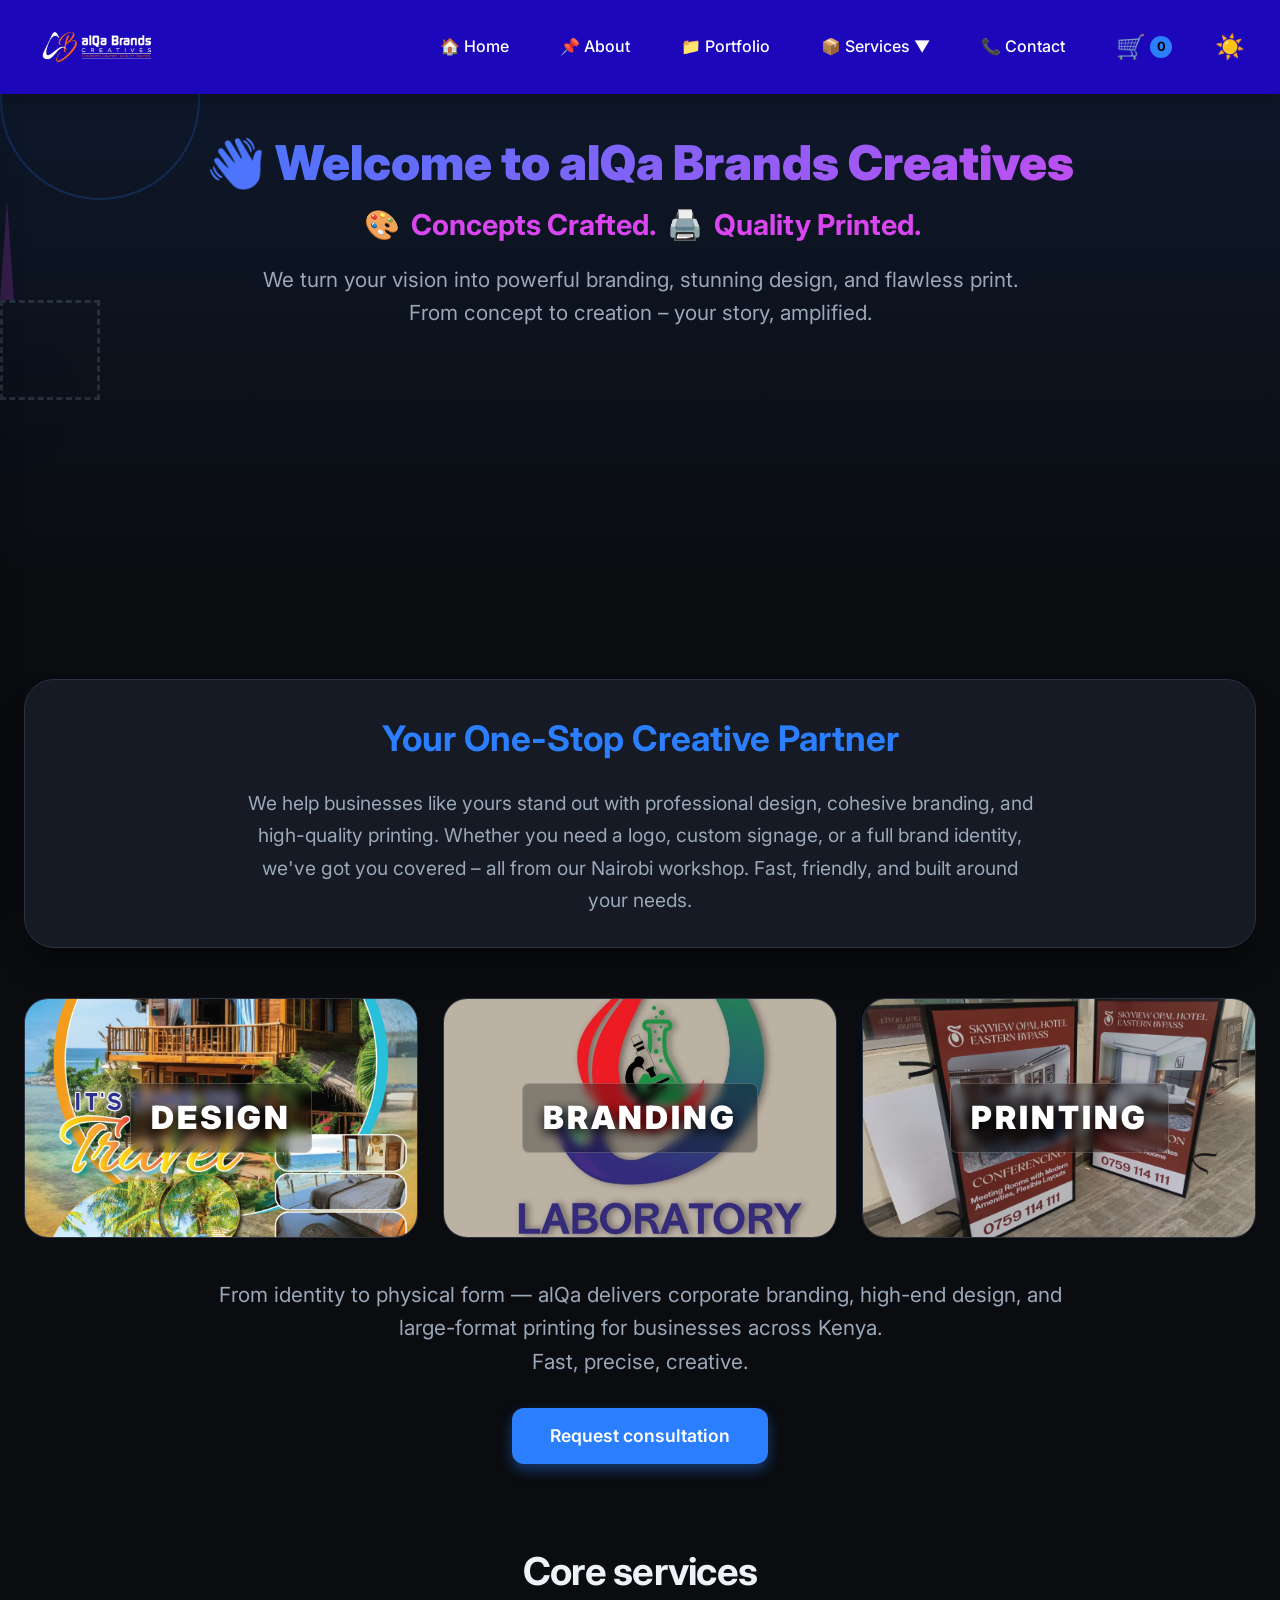
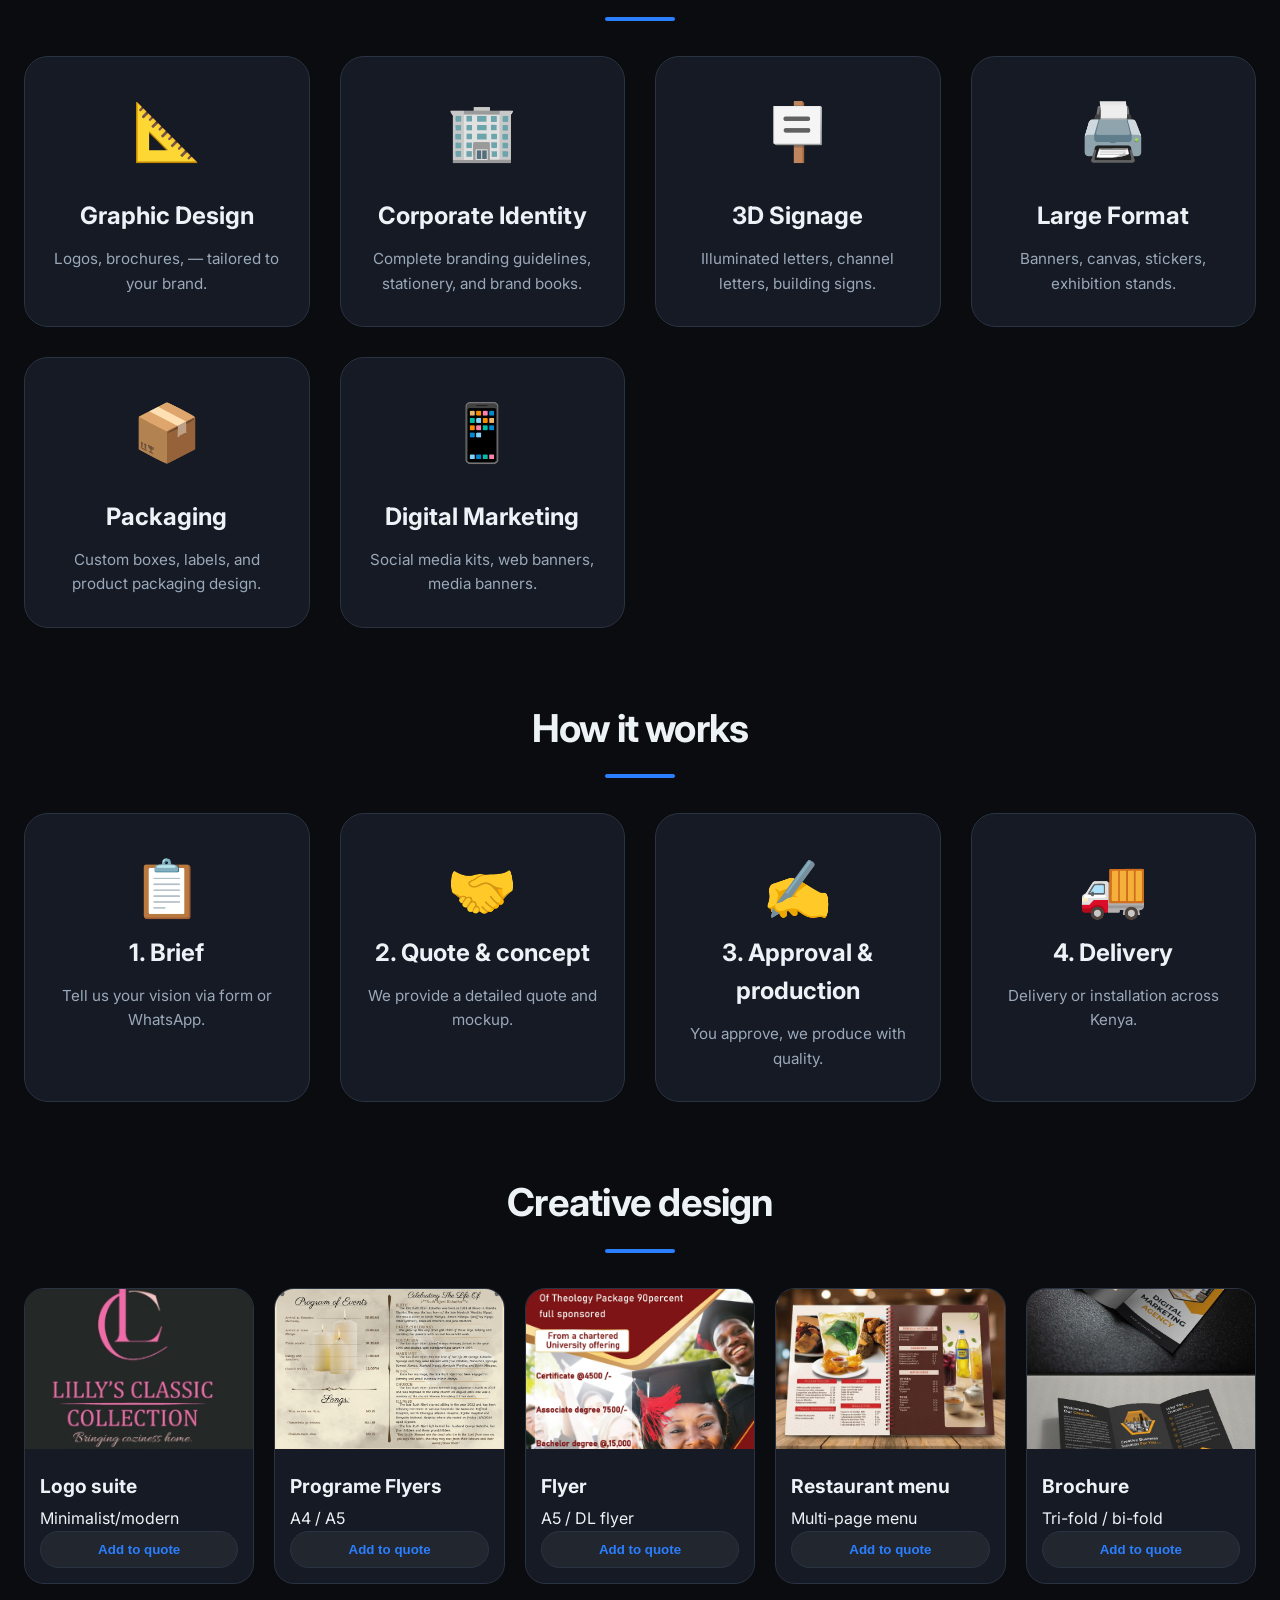
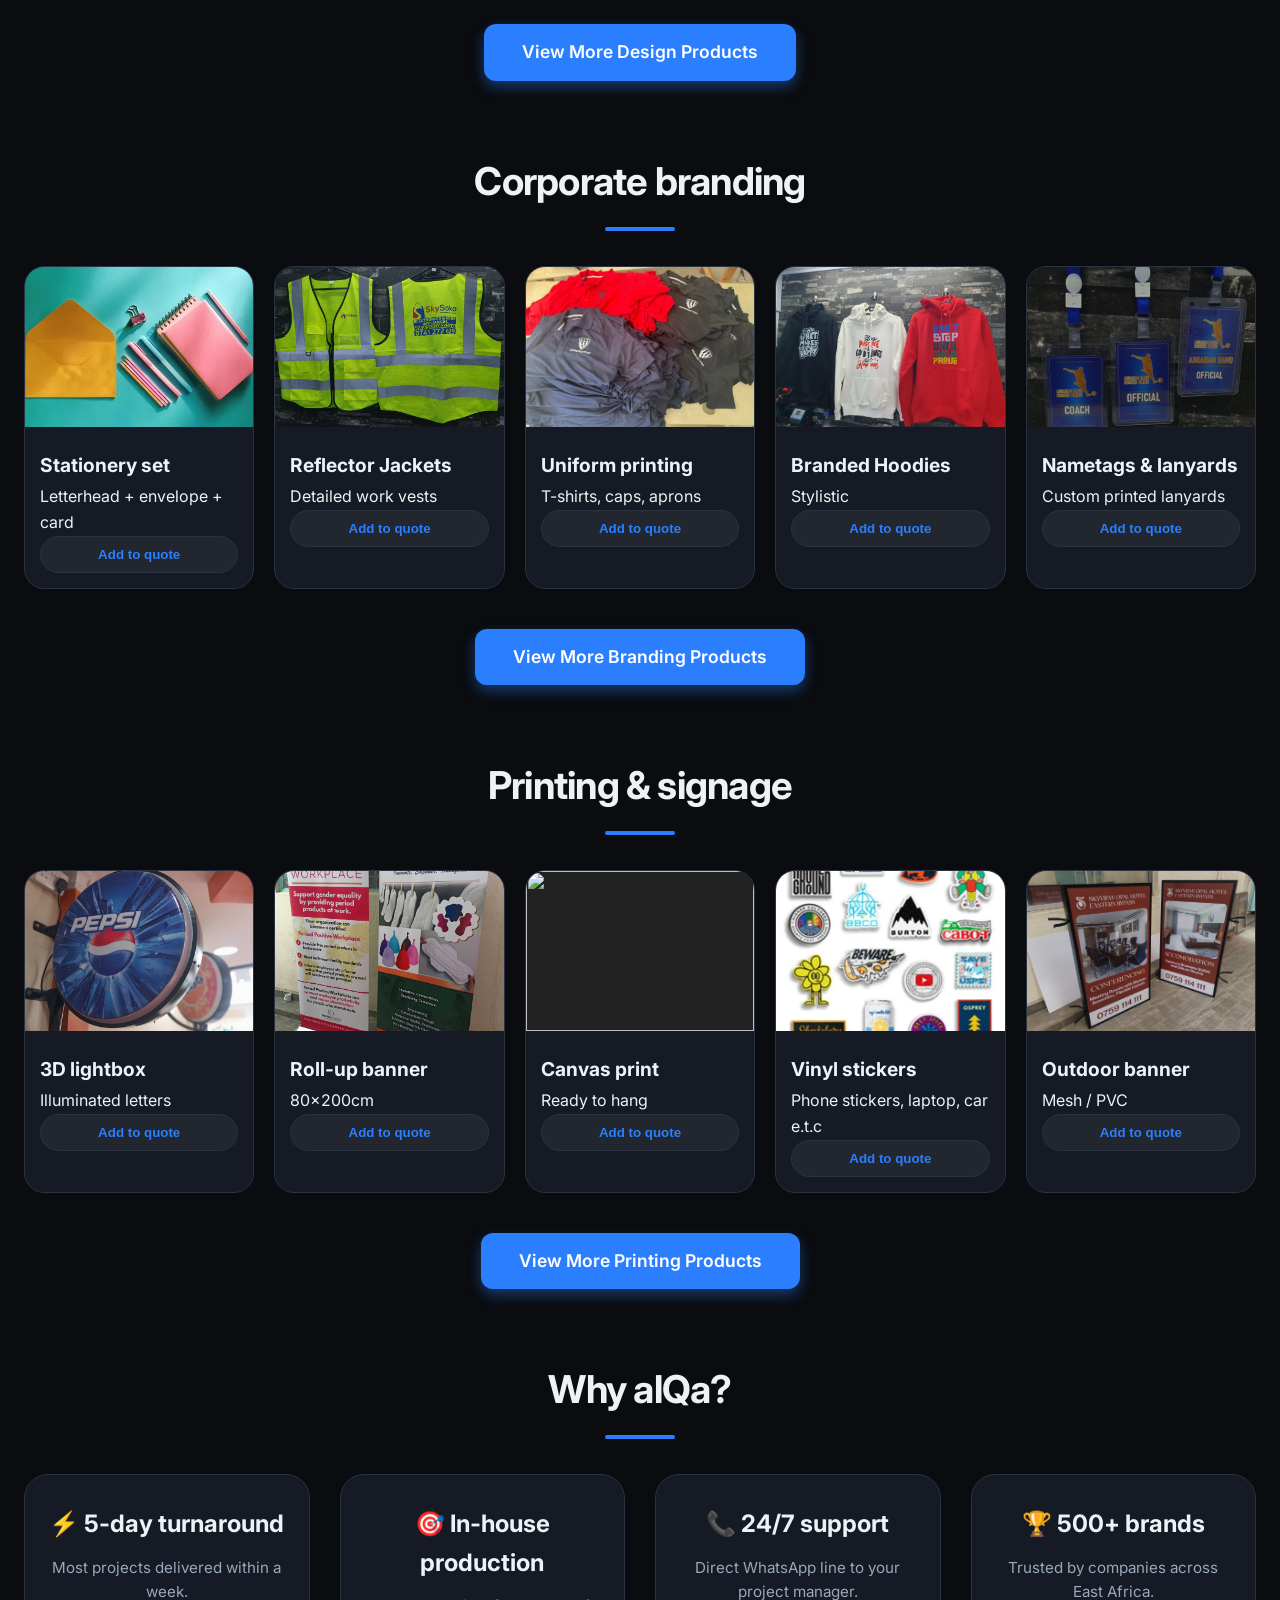
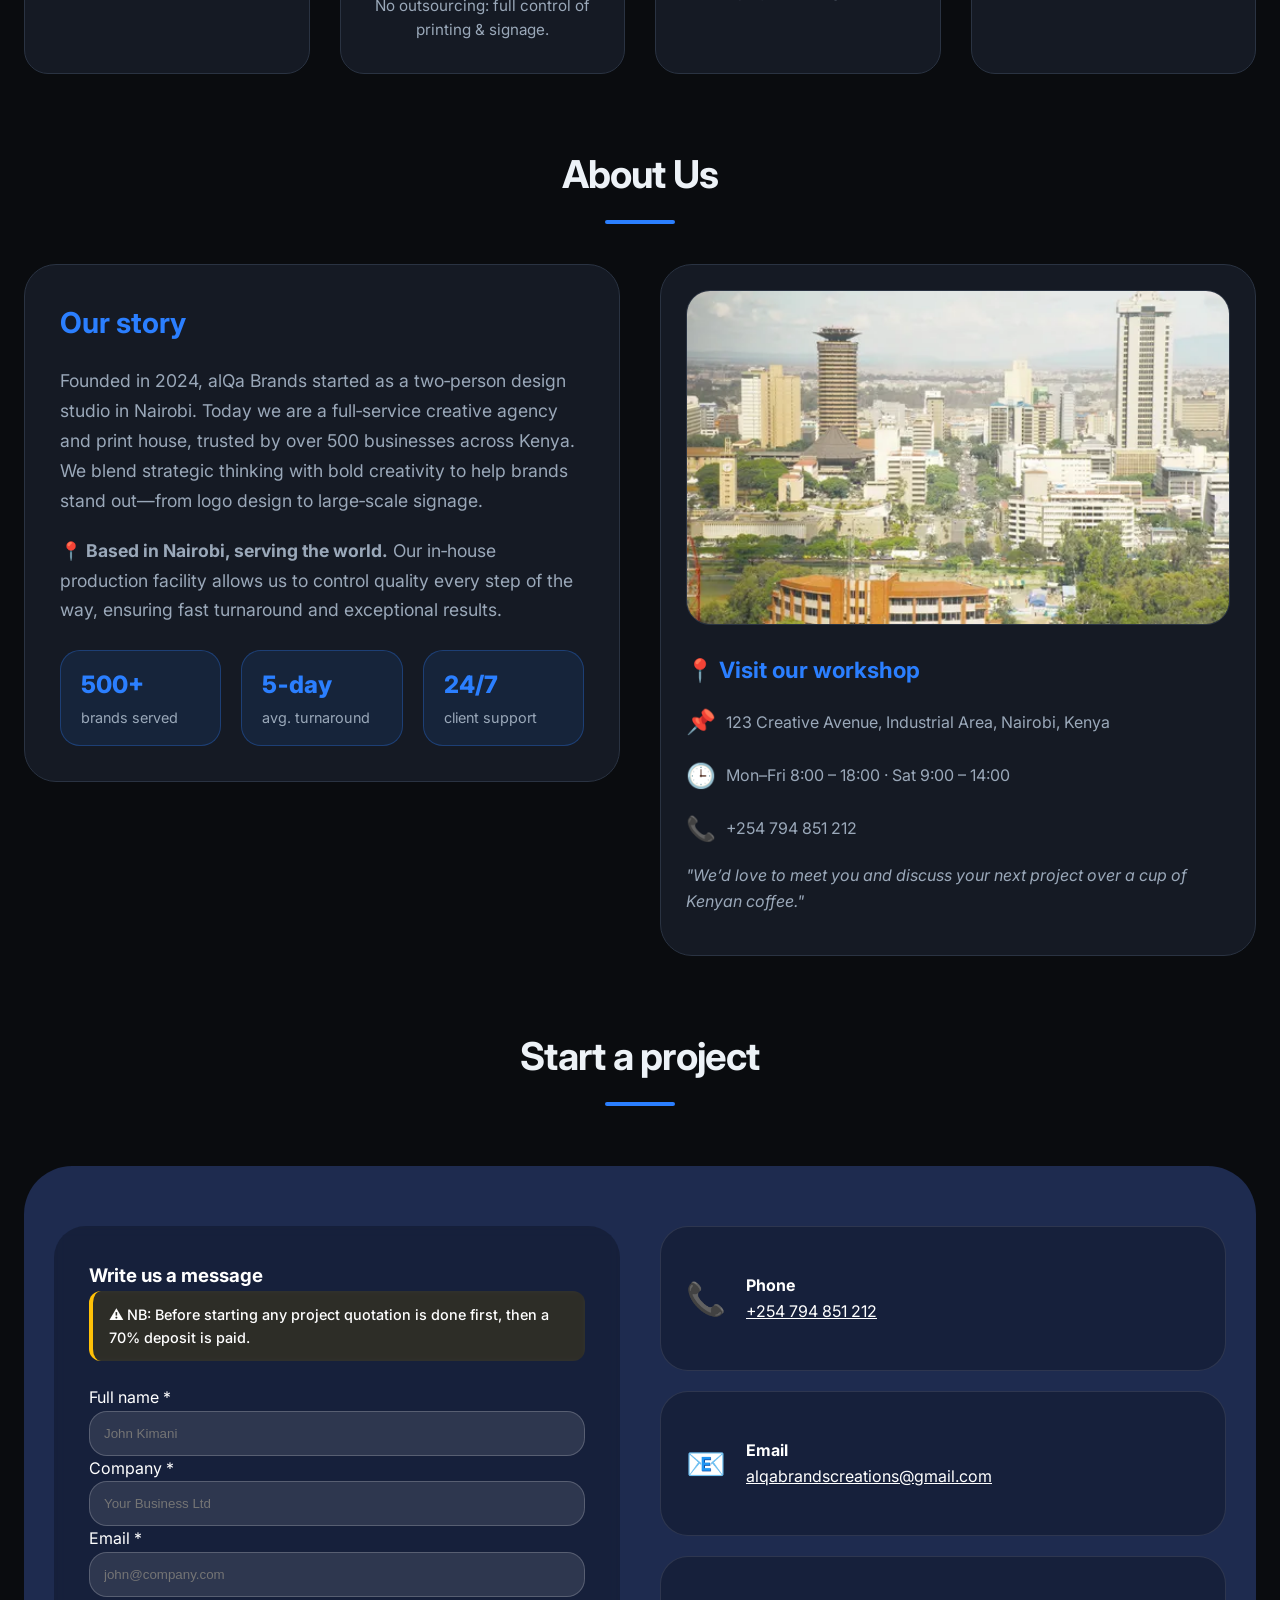
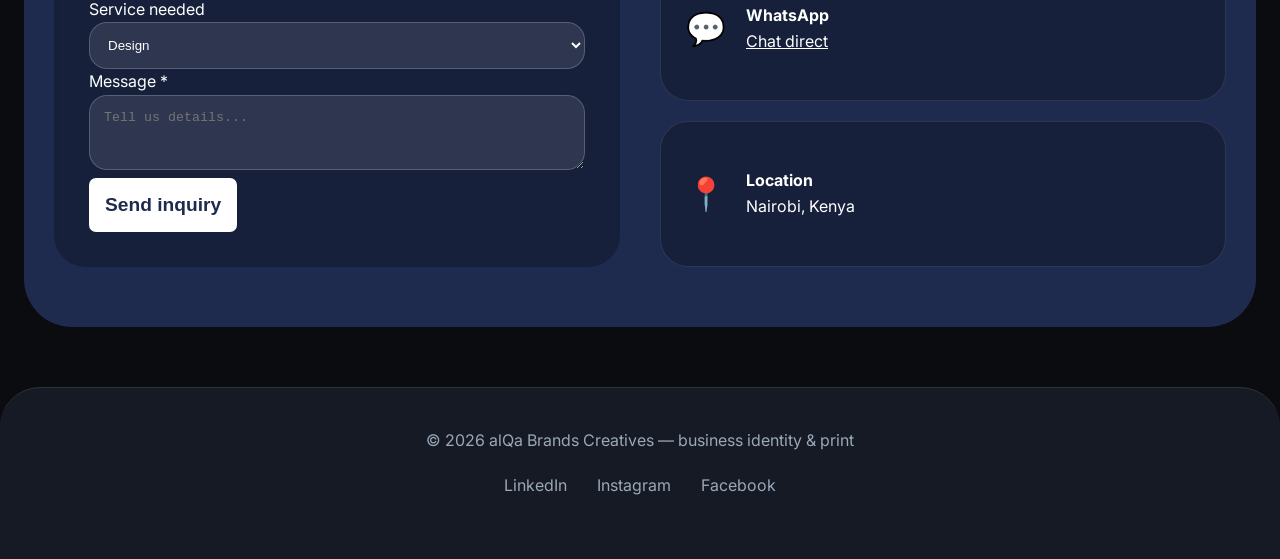
==== index.html @ 0a2ece3c "note update" ====
<!DOCTYPE html>
<html lang="en" data-theme="dark">
<head>
    <meta charset="UTF-8">
    <meta name="viewport" content="width=device-width, initial-scale=1.0, maximum-scale=1.0, user-scalable=yes">
    <title>alQa Brands | Business + Creative Agency</title>
    <link href="https://fonts.googleapis.com/css2?family=Inter:wght@300;400;500;600;700;800;900&display=swap" rel="stylesheet">
    <link href="style.css" rel="stylesheet">
    <style>
        /* Welcome header styles */
        .welcome-header {
            text-align: center;
            margin: 40px 0 20px;
        }
        .welcome-header h1 {
            font-size: 3rem;
            font-weight: 900;
            background: linear-gradient(135deg, var(--accent), var(--accent-print));
            -webkit-background-clip: text;
            -webkit-text-fill-color: transparent;
            background-clip: text;
            margin-bottom: 10px;
            line-height: 1.2;
        }
        .welcome-header .motto {
            font-size: 1.8rem;
            font-weight: 700;
            color: var(--accent-print);
            margin-bottom: 15px;
        }
        .welcome-header .motto span {
            display: inline-block;
            margin: 0 5px;
        }
        .welcome-header p {
            font-size: 1.3rem;
            color: var(--text-muted);
            max-width: 800px;
            margin: 0 auto;
        }
        @media (max-width: 700px) {
            .welcome-header h1 { font-size: 2.2rem; }
            .welcome-header .motto { font-size: 1.4rem; }
            .welcome-header p { font-size: 1.1rem; }
        }

        /* intro-details styles */
        .intro-details {
            text-align: center;
            margin: 50px 0 30px;
            padding: 30px 20px;
            background: var(--card-bg);
            border: 1px solid var(--border-color);
            border-radius: 30px;
            box-shadow: var(--shadow);
        }
        .intro-details h2 {
            font-size: 2.2rem;
            color: var(--accent);
            margin-bottom: 20px;
            font-weight: 700;
        }
        .intro-details p {
            font-size: 1.2rem;
            color: var(--text-muted);
            max-width: 800px;
            margin: 0 auto;
            line-height: 1.7;
        }
        @media (max-width: 700px) {
            .intro-details h2 { font-size: 1.8rem; }
            .intro-details p { font-size: 1rem; }
        }

        /* Deposit notice style */
        .deposit-note {
            background: rgba(255, 193, 7, 0.12);
            border-left: 4px solid #ffc107;
            padding: 12px 16px;
            border-radius: 12px;
            margin-bottom: 24px;
            font-size: 0.9rem;
            font-weight: 500;
            color: var(--text-light);
            backdrop-filter: blur(2px);
        }
        .deposit-note::before {
            content: "⚠️ ";
            font-weight: 700;
        }
        @media (prefers-color-scheme: dark) {
            .deposit-note {
                background: rgba(255, 193, 7, 0.08);
                color: #f5f5f5;
            }
        }
    </style>
</head>
<body>
<!-- Loading Screen -->
<div id="loading-screen" class="loading-screen">
    <div class="spinner"></div>
    <p>Loading...</p>
</div>

<!-- Force hide loading screen after 1 second (backup) -->
<script>
    setTimeout(function() {
        var ls = document.getElementById('loading-screen');
        if (ls) ls.style.display = 'none';
    }, 1000);
</script>

<div class="doodle-wrapper">
    <div class="doodle shape-circle"></div>
    <div class="doodle shape-triangle"></div>
    <div class="doodle shape-square"></div>
    <div class="doodle shape-blob"></div>
</div>

<!-- Toast notification - hidden by default -->
<div id="toast" class="toast">Thank you for contacting us! We'll reach back within 24 hours.</div>

<!-- MODAL for adding to cart -->
<div id="cartModal" class="modal">
    <div class="modal-content">
        <h3 id="modalItemName">Add to quote</h3>
        <label for="modalQuantity">Quantity</label>
        <input type="number" id="modalQuantity" value="1" min="1">
        <label for="modalNote">Note (size, color, details)</label>
        <textarea id="modalNote" placeholder="e.g., A0 size, red background..."></textarea>
        <div class="modal-actions">
            <button class="cancel" onclick="closeModal()">Cancel</button>
            <button class="confirm" onclick="confirmAddToCart()">Add to quote</button>
        </div>
    </div>
</div>

<!-- Channel selection modal (WhatsApp / Email) -->
<div id="channelModal" class="modal channel-modal">
    <div class="modal-content">
        <h3>Choose how to send</h3>
        <div class="channel-options">
            <div class="channel-option" onclick="sendViaWhatsApp()">
                <div class="icon">💬</div>
                <span>WhatsApp</span>
            </div>
            <div class="channel-option" onclick="sendViaEmail()">
                <div class="icon">📧</div>
                <span>Email</span>
            </div>
        </div>
        <div class="modal-actions" style="justify-content: center;">
            <button class="cancel" onclick="closeChannelModal()">Cancel</button>
        </div>
    </div>
</div>

<!-- Overlay for mobile sidebar -->
<div id="overlay" class="overlay" onclick="closeNav()"></div>

<!-- Mobile Sidebar -->
<div id="mySidebar" class="sidebar">
    <button class="sidebar-theme-toggle" onclick="toggleTheme()" id="theme-btn-mobile">☀️</button>
    <a href="index.html" onclick="closeNav()">🏠 Home</a>
    <a href="index.html#about" onclick="closeNav()">📌 About Us</a>
    <a href="portfolio.html" onclick="closeNav()">📁 Portfolio</a>
    <a href="#quote-area" class="sidebar-cart-link" onclick="closeNav()">🛒 Quote (<span id="sidebar-cart-count">0</span>)</a>
    <a href="design.html" onclick="closeNav()">🎨 Design</a>
    <a href="branding.html" onclick="closeNav()">🏷️ Branding</a>
    <a href="printing.html" onclick="closeNav()">🖨️ Printing</a>
    <button class="dropdown-btn">▼ All Products</button>
    <div class="dropdown-container">
        <a href="printing.html#signage" onclick="closeNav()">Signage</a>
        <a href="printing.html#posters" onclick="closeNav()">Posters</a>
        <a href="printing.html#stickers" onclick="closeNav()">Stickers</a>
        <a href="printing.html#canvas" onclick="closeNav()">Canvas Prints</a>
        <a href="printing.html#rollups" onclick="closeNav()">Roll-ups</a>
        <a href="printing.html#etc" onclick="closeNav()">e.t.c</a>
    </div>
    <a href="index.html#contact" onclick="closeNav()">📞 Contact</a>
    <div style="position: absolute; bottom: 20px; width:100%; text-align:center; font-size:0.8rem;">&copy; 2026 alQa Business</div>
</div>

<!-- Floating Cart (mobile & desktop) -->
<a href="#quote-area" class="cart-float" id="cart-float">🛒 Quote (<span id="cart-count">0</span>)</a>

<header>
    <div class="logo">
        <a href="index.html" title="Back to top">
            <img src="images/logo/best logo.png" class="logo-img" alt="alQa">
        </a>
    </div>

    <!-- Desktop Navigation with emojis -->
    <nav class="desktop-nav">
        <ul>
            <li><a href="index.html">🏠 Home</a></li>
            <li><a href="index.html#about">📌 About</a></li>
            <li><a href="portfolio.html">📁 Portfolio</a></li>
            <li class="dropdown">
                <a href="#">📦 Services ▼</a>
                <ul class="dropdown-menu">
                    <li><a href="design.html">🎨 Design</a></li>
                    <li><a href="branding.html">🏷️ Branding</a></li>
                    <li><a href="printing.html">🖨️ Printing</a></li>
                </ul>
            </li>
            <li><a href="index.html#contact">📞 Contact</a></li>
            <li><a href="#quote-area" class="cart-nav">🛒 <span id="nav-cart-count">0</span></a></li>
            <li><button class="theme-toggle" onclick="toggleTheme()" id="theme-btn-desktop">☀️</button></li>
        </ul>
    </nav>

    <!-- Mobile Controls -->
    <div class="mobile-controls">
        <a href="#quote-area" class="cart-nav">🛒 <span id="nav-cart-count-mobile">0</span></a>
        <button class="menu-toggle" onclick="openNav()">☰</button>
    </div>
</header>

<div class="container">
    <!-- ========== WELCOME HEADER ========== -->
    <div class="welcome-header">
        <h1>👋 Welcome to alQa Brands Creatives</h1>
        <div class="motto">
            <span>🎨</span> Concepts Crafted. <span>🖨️</span> Quality Printed.
        </div>
        <p>We turn your vision into powerful branding, stunning design, and flawless print. From concept to creation – your story, amplified.</p>
    </div>

    <!-- laptop scene with logo on screen (person removed) -->
    <div class="laptop-scene">
        <div class="laptop">
            <div class="laptop-screen">
                <div class="laptop-display">
                    <div class="pop-icon icon-design">🎨</div>
                    <div class="pop-icon icon-brand">🏷️</div>
                    <div class="pop-icon icon-print">🖨️</div>
                    <div class="laptop-logo">
                        <img src="images/logo/logo 2.jpeg" alt="alQa logo">
                    </div>
                </div>
            </div>
            <div class="laptop-base"></div>
        </div>
    </div>

    <!-- ========== INTRO DETAILS SECTION ========== -->
    <div class="intro-details">
        <h2>Your One-Stop Creative Partner</h2>
        <p>We help businesses like yours stand out with professional design, cohesive branding, and high-quality printing. Whether you need a logo, custom signage, or a full brand identity, we've got you covered – all from our Nairobi workshop. Fast, friendly, and built around your needs.</p>
    </div>

    <!-- Hero business with <img> tags -->
    <section class="hero">
        <div class="hero-grid">
            <a href="index.html#design-section" class="hero-card">
                <img src="images/design/circular.jpg" alt="Design services">
                <h2>Design</h2>
            </a>
            <a href="index.html#branding-section" class="hero-card">
                <img src="images/branding/wallb.jpg" alt="Branding services">
                <h2>Branding</h2>
            </a>
            <a href="index.html#printing-section" class="hero-card">
                <img src="images/printing/printing.jpg" alt="Printing services">
                <h2>Printing</h2>
            </a>
        </div>
        <p>From identity to physical form — alQa delivers corporate branding, high-end design, and large-format printing for businesses across Kenya. <br>Fast, precise, creative.</p>
        <div class="btn-center">
            <a href="#contact" class="btn">Request consultation</a>
        </div>
    </section>

    <!-- Core services -->
    <h2 class="section-title">Core services</h2>
    <div class="services-grid">
        <div class="service-card"><div class="service-icon">📐</div><h3>Graphic Design</h3><p>Logos, brochures, — tailored to your brand.</p></div>
        <div class="service-card"><div class="service-icon">🏢</div><h3>Corporate Identity</h3><p>Complete branding guidelines, stationery, and brand books.</p></div>
        <div class="service-card"><div class="service-icon">🪧</div><h3>3D Signage</h3><p>Illuminated letters, channel letters, building signs.</p></div>
        <div class="service-card"><div class="service-icon">🖨️</div><h3>Large Format</h3><p>Banners, canvas, stickers, exhibition stands.</p></div>
        <div class="service-card"><div class="service-icon">📦</div><h3>Packaging</h3><p>Custom boxes, labels, and product packaging design.</p></div>
        <div class="service-card"><div class="service-icon">📱</div><h3>Digital Marketing</h3><p>Social media kits, web banners, media banners.</p></div>
    </div>

    <!-- How we work -->
    <h2 class="section-title">How it works</h2>
    <div class="steps-grid">
        <div class="step-card"><span class="step-icon">📋</span><h3>1. Brief</h3><p>Tell us your vision via form or WhatsApp.</p></div>
        <div class="step-card"><span class="step-icon">🤝</span><h3>2. Quote & concept</h3><p>We provide a detailed quote and mockup.</p></div>
        <div class="step-card"><span class="step-icon">✍️</span><h3>3. Approval & production</h3><p>You approve, we produce with quality.</p></div>
        <div class="step-card"><span class="step-icon">🚚</span><h3>4. Delivery</h3><p>Delivery or installation across Kenya.</p></div>
    </div>

    <!-- DESIGN SECTION (5 containers only) -->
    <h2 class="section-title" id="design-section">Creative design</h2>
    <div class="gallery-grid">
        <div class="gallery-card"><img src="images/design/logosuit.jpg" class="gallery-img"><div class="gallery-info"><h3>Logo suite</h3><p>Minimalist/modern</p><button class="add-btn" onclick="openModal('Logo design')">Add to quote</button></div></div>
        <div class="gallery-card"><img src="images/design/eulogy.jpg" class="gallery-img"><div class="gallery-info"><h3>Programe Flyers</h3><p>A4 / A5</p><button class="add-btn" onclick="openModal('UI design')">Add to quote</button></div></div>
        <div class="gallery-card"><img src="images/design/flyer.jpg" class="gallery-img"><div class="gallery-info"><h3>Flyer</h3><p>A5 / DL flyer</p><button class="add-btn" onclick="openModal('Flyer design')">Add to quote</button></div></div>
        <div class="gallery-card"><img src="images/design/menu.jpeg" class="gallery-img"><div class="gallery-info"><h3>Restaurant menu</h3><p>Multi-page menu</p><button class="add-btn" onclick="openModal('Menu design')">Add to quote</button></div></div>
        <div class="gallery-card"><img src="images/design/brochure.jpeg" class="gallery-img"><div class="gallery-info"><h3>Brochure</h3><p>Tri-fold / bi-fold</p><button class="add-btn" onclick="openModal('Brochure design')">Add to quote</button></div></div>
    </div>
    <div class="view-more">
        <a href="design.html" class="btn">View More Design Products</a>
    </div>

    <!-- BRANDING SECTION (5 containers only) -->
    <h2 class="section-title" id="branding-section">Corporate branding</h2>
    <div class="gallery-grid">
        <div class="gallery-card"><img src="images/branding/stationeryset.webp" class="gallery-img"><div class="gallery-info"><h3>Stationery set</h3><p>Letterhead + envelope + card</p><button class="add-btn" onclick="openModal('Stationery set')">Add to quote</button></div></div>
        <div class="gallery-card"><img src="images/branding/work vests.jpeg" class="gallery-img"><div class="gallery-info"><h3>Reflector Jackets</h3><p>Detailed work vests</p><button class="add-btn" onclick="openModal('Vehicle wrap')">Add to quote</button></div></div>
        <div class="gallery-card"><img src="images/branding/uniform.webp" class="gallery-img"><div class="gallery-info"><h3>Uniform printing</h3><p>T-shirts, caps, aprons</p><button class="add-btn" onclick="openModal('Uniform printing')">Add to quote</button></div></div>
        <div class="gallery-card"><img src="images/branding/hoodie2.jpeg" class="gallery-img"><div class="gallery-info"><h3>Branded Hoodies</h3><p>Stylistic </p><button class="add-btn" onclick="openModal('Brand manual')">Add to quote</button></div></div>
        <div class="gallery-card"><img src="images/branding/lanyards.jpeg" class="gallery-img"><div class="gallery-info"><h3>Nametags & lanyards</h3><p>Custom printed lanyards</p><button class="add-btn" onclick="openModal('Lanyards')">Add to quote</button></div></div>
    </div>
    <div class="view-more">
        <a href="branding.html" class="btn">View More Branding Products</a>
    </div>

    <!-- PRINTING SECTION (5 containers only) -->
    <h2 class="section-title" id="printing-section">Printing & signage</h2>
    <div class="gallery-grid">
        <div class="gallery-card"><img src="images/printing/lightbox.jpg" class="gallery-img"><div class="gallery-info"><h3>3D lightbox</h3><p>Illuminated letters</p><button class="add-btn" onclick="openModal('3D lightbox')">Add to quote</button></div></div>
        <div class="gallery-card"><img src="images/printing/roll up.jpg" class="gallery-img"><div class="gallery-info"><h3>Roll‑up banner</h3><p>80x200cm</p><button class="add-btn" onclick="openModal('Roll-up banner')">Add to quote</button></div></div>
        <div class="gallery-card"><img src="images/printing/ready to hang.jpg" class="gallery-img"><div class="gallery-info"><h3>Canvas print</h3><p>Ready to hang</p><button class="add-btn" onclick="openModal('Canvas print')">Add to quote</button></div></div>
        <div class="gallery-card"><img src="images/printing/vinyl stickers.webp" class="gallery-img"><div class="gallery-info"><h3>Vinyl stickers</h3><p>Phone stickers, laptop, car e.t.c</p><button class="add-btn" onclick="openModal('Vinyl stickers')">Add to quote</button></div></div>
        <div class="gallery-card"><img src="images/printing/printing.jpg" class="gallery-img"><div class="gallery-info"><h3>Outdoor banner</h3><p>Mesh / PVC</p><button class="add-btn" onclick="openModal('Outdoor banner')">Add to quote</button></div></div>
    </div>
    <div class="view-more">
        <a href="printing.html" class="btn">View More Printing Products</a>
    </div>

    <!-- why choose us -->
    <h2 class="section-title">Why alQa?</h2>
    <div class="why-grid">
        <div class="why-card"><h3>⚡ 5‑day turnaround</h3><p>Most projects delivered within a week.</p></div>
        <div class="why-card"><h3>🎯 In‑house production</h3><p>No outsourcing: full control of printing & signage.</p></div>
        <div class="why-card"><h3>📞 24/7 support</h3><p>Direct WhatsApp line to your project manager.</p></div>
        <div class="why-card"><h3>🏆 500+ brands</h3><p>Trusted by companies across East Africa.</p></div>
    </div>

    <!-- ========== ABOUT US SECTION (moved here, client stories removed) ========== -->
    <h2 class="section-title" id="about">About Us</h2>
    <div class="about-grid">
        <div class="about-text">
            <h3>Our story</h3>
            <p>Founded in 2024, alQa Brands started as a two‑person design studio in Nairobi. Today we are a full‑service creative agency and print house, trusted by over 500 businesses across Kenya. We blend strategic thinking with bold creativity to help brands stand out—from logo design to large‑scale signage.</p>
            <p><strong>📍 Based in Nairobi, serving the world.</strong> Our in‑house production facility allows us to control quality every step of the way, ensuring fast turnaround and exceptional results.</p>
            <div class="about-highlight">
                <div class="about-highlight-item"><span>500+</span><small>brands served</small></div>
                <div class="about-highlight-item"><span>5‑day</span><small>avg. turnaround</small></div>
                <div class="about-highlight-item"><span>24/7</span><small>client support</small></div>
            </div>
        </div>
        <div class="about-map">
            <img src="images/Nairobi.webp" alt="Map location placeholder">
            <h4>📍 Visit our workshop</h4>
            <p><i>📌</i> 123 Creative Avenue, Industrial Area, Nairobi, Kenya</p>
            <p><i>🕒</i> Mon–Fri 8:00 – 18:00 · Sat 9:00 – 14:00</p>
            <p><i>📞</i> +254 794 851 212</p>
            <p style="font-style: italic; margin-top: 15px;">"We’d love to meet you and discuss your next project over a cup of Kenyan coffee."</p>
        </div>
    </div>

    <!-- dynamic quote area -->
    <div id="quote-area">
        <h3>📋 Your quote summary</h3>
        <div class="quote-items" id="quote-list"></div>
        <div class="quote-total" id="quote-total">Total: KSh 0</div>
        <div class="quote-actions">
            <button onclick="clearQuote()">🗑️ Clear</button>
            <button onclick="sendWhatsAppBusiness()">💬 Send via WhatsApp</button>
        </div>
    </div>

    <!-- contact section -->
    <h2 class="section-title" id="contact">Start a project</h2>
    <div class="contact-section-wrapper">
        <div class="contact-container">
            <div class="contact-form-wrapper">
                <h3>Write us a message</h3>
                <!-- Deposit notice added above the form -->
                <div class="deposit-note">
                    NB: Before starting any project quotation is done first, then a 70% deposit is paid.
                </div>
                <form id="contactForm" onsubmit="handleFormSubmit(event)">
                    <div class="form-group"><label class="form-label">Full name *</label><input type="text" class="form-input" required placeholder="John Kimani"></div>
                    <div class="form-group"><label class="form-label">Company *</label><input type="text" class="form-input" required placeholder="Your Business Ltd"></div>
                    <div class="form-group"><label class="form-label">Email *</label><input type="email" class="form-input" required placeholder="john@company.com"></div>
                    <div class="form-group"><label class="form-label">Service needed</label><select class="form-select"><option>Design</option><option>Branding</option><option>Printing</option><option>Signage</option></select></div>
                    <div class="form-group"><label class="form-label">Message *</label><textarea class="form-textarea" rows="3" required placeholder="Tell us details..."></textarea></div>
                    <button type="submit" class="submit-btn">Send inquiry</button>
                </form>
            </div>
            <div class="contact-info-grid">
                <div class="contact-card"><div class="icon">📞</div><div><h4>Phone</h4><p><a href="tel:+254794851212" style="color:white;">+254 794 851 212</a></p></div></div>
                <div class="contact-card"><div class="icon">📧</div><div><h4>Email</h4><p><a href="mailto:alqabrandscreations@gmail.com" style="color:white;">alqabrandscreations@gmail.com</a></p></div></div>
                <div class="contact-card"><div class="icon">💬</div><div><h4>WhatsApp</h4><p><a href="https://wa.me/254794851212" onclick="sendWhatsAppBusiness()" style="color:white;">Chat direct</a></p></div></div>
                <div class="contact-card"><div class="icon">📍</div><div><h4>Location</h4><p>Nairobi, Kenya</p></div></div>
            </div>
        </div>
    </div>
</div>

<footer>
    <p>&copy; 2026 alQa Brands Creatives — business identity & print</p>
    <div class="footer-links">
        <a href="https://www.linkedin.com/in/alqa-brands-6709a83b2?utm_source=share&utm_campaign=share_via&utm_content=profile&utm_medium=android_app">LinkedIn</a>
        <a href="https://www.instagram.com/alqabrands?utm_source=qr&igsh=M2hxM2FsOXcyb21q">Instagram</a>
        <a href="https://www.facebook.com/share/16WD14SCfo/">Facebook</a>
    </div>
</footer>
<script src="fyeti.js"></script>
</body>
</html>
---- style.css ----
:root {
    --bg-color: #0a0c0f;
    --bg-gradient: linear-gradient(180deg, #0f1a2f 0%, #0a0c0f 600px);
    --nav-bg: #1c07bb;
    --card-bg: #151a24;
    --border-color: #2a3342;
    --sidebar-bg: #11161e;
    --text-color: #edf2f7;
    --text-muted: #9aa8b9;
    --accent: #2b7fff;
    --accent-print: #d946ef;
    --contact-bg: #1e2b4f;
    --whatsapp: #25D366;
    --danger: #f87171;
    --success: #34d399;
    --card-hover: #1f2a3a;
    --shadow: 0 20px 30px -10px rgba(0,0,0,0.6);
}
[data-theme="light"] {
    --bg-color: #f8fafc;
    --bg-gradient: linear-gradient(180deg, #e2e8f0 0%, #f8fafc 600px);
    --nav-bg: #2563eb;
    --card-bg: #ffffff;
    --border-color: #d1d9e6;
    --sidebar-bg: #ffffff;
    --text-color: #1e293b;
    --text-muted: #475569;
    --accent: #2563eb;
    --contact-bg: #2563eb;
    --card-hover: #f1f5f9;
    --shadow: 0 20px 30px -10px rgba(0,0,0,0.1);
}
* { margin: 0; padding: 0; box-sizing: border-box; }
html { scroll-behavior: smooth; }
body {
    font-family: 'Inter', sans-serif;
    background-color: var(--bg-color);
    background-image: var(--bg-gradient);
    background-attachment: fixed;
    color: var(--text-color);
    line-height: 1.6;
    min-height: 100vh;
    overflow-x: hidden;
    transition: background 0.3s, color 0.3s;
}
.container { max-width: 1280px; margin: 0 auto; padding: 0 24px; position: relative; z-index: 2; }
.doodle-wrapper { position: fixed; inset: 0; overflow: hidden; z-index: 0; pointer-events: none; opacity: 0.2; }
.shape-circle { width: 200px; height: 200px; border-radius: 50%; border: 2px solid var(--accent); top: 5%; left: -5%; animation: driftRight 30s infinite linear; }
.shape-triangle { width: 0; height: 0; border-left: 7px solid transparent; border-right: 7px solid transparent; border-bottom: 100px solid var(--accent-print); bottom: 5%; right: 5%; animation: floatUpRotate 25s infinite linear; }
.shape-square { width: 100px; height: 100px; border: 3px dashed var(--text-muted); bottom: 15%; left: 10%; animation: tumbleRight 35s infinite linear; }
.shape-blob { width: 500px; height: 500px; background: radial-gradient(circle, var(--accent) 0%, transparent 70%); opacity: 0.03; top: 50%; left: 50%; transform: translate(-50%, -50%); filter: blur(70px); animation: pulseBig 12s infinite ease-in-out; }
@keyframes driftRight { 0% { transform: translateX(0) rotate(0); } 100% { transform: translateX(120vw) rotate(20deg); } }
@keyframes floatUpRotate { 0% { transform: translateY(0) rotate(0deg); } 100% { transform: translateY(-120vh) rotate(360deg); } }
@keyframes tumbleRight { 0% { left: -10%; transform: rotate(0deg); } 100% { left: 110%; transform: rotate(720deg); } }
@keyframes pulseBig { 0%,100% { transform: translate(-50%,-50%) scale(1); } 50% { transform: translate(-50%,-50%) scale(1.3); } }

/* Loading Screen */
.loading-screen {
    position: fixed;
    top: 0;
    left: 0;
    width: 100%;
    height: 100%;
    background: var(--bg-color);
    z-index: 9999;
    display: flex;
    flex-direction: column;
    align-items: center;
    justify-content: center;
    transition: opacity 0.5s ease;
}
.spinner {
    width: 50px;
    height: 50px;
    border: 5px solid var(--border-color);
    border-top-color: var(--accent);
    border-radius: 50%;
    animation: spin 1s linear infinite;
    margin-bottom: 15px;
}
.loading-screen p {
    color: var(--text-color);
    font-size: 1.2rem;
    font-weight: 500;
}
@keyframes spin {
    to { transform: rotate(360deg); }
}

/* laptop scene with logo */
.laptop-scene { display: flex; justify-content: center; align-items: flex-end; height: 280px; margin: 20px 0 20px; perspective: 1000px; position: relative; }
.laptop { position: relative; z-index: 10; width: 320px; transform-style: preserve-3d; transform: rotateX(8deg); animation: laptopFloat 5s ease-in-out infinite; }
.laptop-screen { width: 320px; height: 200px; background: #111; border: 8px solid #333; border-radius: 12px 12px 0 0; display: flex; align-items: center; justify-content: center; box-shadow: 0 0 30px rgba(43,127,255,0.2); }
.laptop-display { width: 100%; height: 100%; background: linear-gradient(135deg, #1a2a4a, #0a0c10); overflow: hidden; position: relative; display: flex; align-items: center; justify-content: center; }
.laptop-base { width: 360px; height: 18px; background: #333; border-radius: 0 0 15px 15px; position: absolute; bottom: -18px; left: -20px; box-shadow: 0 15px 30px rgba(0,0,0,0.7); }
.pop-icon { position: absolute; width: 48px; height: 48px; background: rgba(255,255,255,0.05); backdrop-filter: blur(4px); border-radius: 50%; display: flex; align-items: center; justify-content: center; border: 2px solid var(--accent); box-shadow: 0 0 25px var(--accent); opacity: 0; z-index: 20; }
.icon-design { animation: popOutLaptop 4s infinite ease-out 0s; left: 30%; top: 30%; }
.icon-brand { animation: popOutLaptop 4s infinite ease-out 1.2s; left: 50%; top: 40%; border-color: var(--accent-print); }
.icon-print { animation: popOutLaptop 4s infinite ease-out 2.4s; left: 40%; top: 50%; border-color: var(--whatsapp); }
@keyframes popOutLaptop { 0% { transform: scale(0) translateY(0); opacity: 0; } 15% { opacity: 1; } 100% { transform: scale(2) translateY(-180px); opacity: 0; } }
@keyframes laptopFloat { 0%,100% { transform: rotateX(8deg) translateY(0); } 50% { transform: rotateX(10deg) translateY(-8px); } }

/* Laptop logo styling - now fills the screen */
.laptop-logo {
    position: absolute;
    top: 0;
    left: 0;
    width: 100%;
    height: 100%;
    z-index: 5; /* below pop icons (z-index 20) */
    border: none;
    box-shadow: none;
    animation: none;
    background: transparent;
}
.laptop-logo img {
    width: 100%;
    height: 100%;
    object-fit: contain;  /* was 'cover' – now fits the whole image */
    display: block;
}

/* header & nav */
header { padding: 12px 30px; display: flex; justify-content: space-between; align-items: center; background: var(--nav-bg); box-shadow: 0 6px 18px rgba(0,0,0,0.3); position: sticky; top: 0; z-index: 2000; }
.logo { display: flex; align-items: center; }
.logo a { display: flex; align-items: center; text-decoration: none; }
.logo-img { height: 70px; width: auto; border-radius: 8px; object-fit: cover; cursor: pointer; }

/* Header left area for back button and logo */
.header-left {
    display: flex;
    align-items: center;
    gap: 15px;
}

/* Back button styling */
.back-btn {
    color: white;
    text-decoration: none;
    font-weight: 500;
    padding: 8px 12px;
    border: 1px solid transparent;
    border-radius: 30px;
    transition: 0.2s;
    font-size: 1.1rem;
}
.back-btn:hover {
    color: var(--accent);
    border-color: var(--accent);
    background: rgba(255,255,255,0.05);
}

/* On mobile, hide the back button to avoid clutter (users can use sidebar) */
@media (max-width: 700px) {
    .header-left .back-btn {
        display: none;
    }
}

/* Desktop Navigation */
.desktop-nav ul {
    display: flex;
    list-style: none;
    gap: 25px;
    align-items: center;
}
.desktop-nav .theme-toggle {
    background: none;
    border: none;
    font-size: 1.5rem;
    cursor: pointer;
    color: white;
    padding: 5px;
    transition: 0.2s;
}
.desktop-nav .theme-toggle:hover {
    transform: rotate(15deg);
}
.desktop-nav a {
    color: white;
    text-decoration: none;
    font-weight: 500;
    transition: color 0.2s;
    padding: 8px 12px;
    border: 1px solid transparent;
    border-radius: 30px;
}
.desktop-nav a:hover {
    color: var(--accent);
    border-color: var(--accent);
    background: rgba(255,255,255,0.05);
}
.desktop-nav .dropdown-menu a {
    display: block;
    padding: 10px 20px;
    border: 1px solid transparent;
    border-radius: 20px;
    margin: 2px 5px;
    transition: 0.2s;
}
.desktop-nav .dropdown-menu a:hover {
    background: rgba(43,127,255,0.2);
    border-color: var(--accent);
    transform: translateX(5px);
}
.page-title, .page-description { text-align: center; }
.page-description { margin-bottom: 40px; font-size: 1.2rem; color: var(--text-muted); }
.persuasive {
    text-align: center;
    margin: 60px 0 20px;
    padding: 20px;
    background: rgba(43,127,255,0.05);
    border-radius: 30px;
    border: 1px solid var(--border-color);
}
.persuasive h3 { font-size: 2rem; color: var(--accent); margin-bottom: 15px; }
.persuasive p { font-size: 1.2rem; max-width: 800px; margin: 0 auto; color: var(--text-muted); }
.desktop-nav .dropdown { position: relative; }
.desktop-nav .dropdown-menu {
    display: none;
    position: absolute;
    top: 100%;
    left: 0;
    background: var(--sidebar-bg);
    border: 1px solid var(--border-color);
    border-radius: 8px;
    padding: 10px 0;
    min-width: 150px;
    z-index: 100;
}
.desktop-nav .dropdown:hover .dropdown-menu { display: block; }
.desktop-nav .dropdown-menu li { list-style: none; }
.desktop-nav .dropdown-menu a {
    display: block;
    padding: 8px 20px;
    color: var(--text-color);
}
.desktop-nav .dropdown-menu a:hover { background: rgba(43,127,255,0.1); }
.desktop-nav .cart-nav {
    font-size: 1.5rem;
    color: white;
    text-decoration: none;
    display: inline-flex;
    align-items: center;
    gap: 4px;
    transition: 0.2s;
}
.desktop-nav .cart-nav:hover { transform: scale(1.1); }
.desktop-nav .cart-nav span {
    background: var(--accent);
    color: black;
    border-radius: 50%;
    width: 22px;
    height: 22px;
    display: inline-flex;
    align-items: center;
    justify-content: center;
    font-size: 0.8rem;
    font-weight: bold;
    line-height: 1;
}

/* Mobile controls */
.mobile-controls { display: none; }
.mobile-controls .cart-nav {
    font-size: 1.5rem;
    color: white;
    text-decoration: none;
    display: inline-flex;
    align-items: center;
    gap: 4px;
    transition: 0.2s;
}
.mobile-controls .cart-nav:hover { transform: scale(1.1); }
.mobile-controls .cart-nav span {
    background: var(--accent);
    color: black;
    border-radius: 50%;
    width: 22px;
    height: 22px;
    display: inline-flex;
    align-items: center;
    justify-content: center;
    font-size: 0.8rem;
    font-weight: bold;
    line-height: 1;
}
.menu-toggle { font-size: 1.8rem; cursor: pointer; color: white; background: none; border: none; padding: 5px; transition: 0.2s; }
.menu-toggle:hover { transform: rotate(15deg); }

/* sidebar (mobile) */
.sidebar { height: 100%; width: 300px; position: fixed; top: 0; left: -320px; background: var(--sidebar-bg); backdrop-filter: blur(12px); transition: 0.25s ease; padding-top: 90px; border-right: 1px solid var(--border-color); box-shadow: 8px 0 25px rgba(0,0,0,0.5); z-index: 1999; overflow-y: auto; }
.sidebar a, .dropdown-btn, .sidebar-theme-toggle { padding: 16px 28px; text-decoration: none; font-size: 1.1rem; color: var(--text-color); display: block; border: none; background: none; width: 100%; text-align: left; cursor: pointer; font-weight: 500; border-left: 3px solid transparent; transition: 0.2s; }
.sidebar a:hover, .dropdown-btn:hover, .sidebar-theme-toggle:hover { background: rgba(43,127,255,0.1); border-left-color: var(--accent); color: var(--accent); }
.sidebar-theme-toggle { font-size: 1.5rem; }
.dropdown-container { display: none; background: rgba(0,0,0,0.2); padding-left: 25px; }
.dropdown-container a { font-size: 0.95rem; padding: 12px 28px; color: var(--text-muted); }
.sidebar-cart-link { color: var(--accent) !important; font-weight: 700; border-top: 1px solid var(--border-color); margin-top: 15px; }
.overlay { position: fixed; display: none; inset: 0; background: rgba(0,0,0,0.65); z-index: 1998; cursor: pointer; backdrop-filter: blur(3px); }

/* cart float */
.cart-float { position: fixed; bottom: 25px; right: 25px; background: var(--whatsapp); color: white; padding: 14px 28px; border-radius: 7px; font-weight: 700; box-shadow: 0 8px 20px rgba(0,0,0,0.5); z-index: 1000; display: none; cursor: pointer; border: 1px solid rgba(255,255,255,0.15); font-size: 1.1rem; }
.cart-float:hover { background: #20ba5c; transform: scale(1.07); }

/* hero business style with images */
.hero { padding: 20px 0 7px; }
.hero-grid { display: grid; grid-template-columns: repeat(3,1fr); gap: 25px; margin-bottom: 40px; }
.hero-card {
    position: relative;
    display: flex;
    justify-content: center;
    align-items: center;
    height: 240px;
    border-radius: 24px;
    text-decoration: none;
    border: 1px solid var(--border-color);
    overflow: hidden;
    transition: 0.3s;
}
.hero-card img {
    position: absolute;
    top: 0;
    left: 0;
    width: 100%;
    height: 100%;
    object-fit: cover;
    z-index: 0;
}
.hero-card h2 {
    position: relative;
    z-index: 1;
    font-size: 2rem;
    font-weight: 900;
    text-transform: uppercase;
    letter-spacing: 3px;
    color: white;
    text-shadow: 0 4px 12px black;
    background: rgba(0,0,0,0.3);
    padding: 8px 20px;
    border-radius: 7px;
    backdrop-filter: blur(4px);
    border: 1px solid rgba(255,255,255,0.2);
}
.hero-card:hover { transform: translateY(-8px) scale(1.02); border-color: var(--accent); box-shadow: var(--shadow); }
.hero p { font-size: 1.3rem; color: var(--text-muted); max-width: 900px; margin: 0 auto 30px; text-align: center; }

.btn, .add-btn, .submit-btn { cursor: pointer; transition: 0.2s; border-radius: 12px; font-weight: 600; border: none; }
.btn { display: inline-block; background: var(--accent); color: white; padding: 14px 38px; text-decoration: none; font-size: 1.1rem; box-shadow: 0 6px 14px rgba(43,127,255,0.4); }
.btn:hover { background: #1a5fd9; transform: translateY(-3px); }
.add-btn { background: rgba(255,255,255,0.05); border: 1px solid var(--border-color); color: var(--accent); padding: 10px 18px; width: 100%; border-radius: 30px; font-weight: 600; }
.add-btn:hover { background: var(--accent); color: black; border-color: var(--accent); }

.btn-center { text-align: center; margin-top: 20px; }
.view-more { text-align: center; margin: 20px 0 40px; }

.section-title { font-size: 2.4rem; margin: 70px 0 35px; text-align: center; font-weight: 700; letter-spacing: -0.02em; position: relative; }
.section-title:after { content: ''; display: block; width: 70px; height: 4px; background: var(--accent); margin: 15px auto 0; border-radius: 4px; }

/* About Us section */
.about-grid { display: grid; grid-template-columns: 1fr 1fr; gap: 40px; margin: 40px 0; align-items: start; }
.about-text { background: var(--card-bg); border: 1px solid var(--border-color); border-radius: 32px; padding: 35px; transition: 0.3s; }
.about-text:hover { transform: translateY(-5px); border-color: var(--accent); box-shadow: var(--shadow); }
.about-text h3 { font-size: 1.8rem; margin-bottom: 20px; color: var(--accent); }
.about-text p { color: var(--text-muted); margin-bottom: 20px; font-size: 1.1rem; line-height: 1.7; }
.about-highlight { display: flex; gap: 20px; margin-top: 25px; flex-wrap: wrap; }
.about-highlight-item { background: rgba(43,127,255,0.1); border-radius: 20px; padding: 15px 20px; flex: 1; min-width: 140px; border: 1px solid rgba(43,127,255,0.3); }
.about-highlight-item span { display: block; font-size: 1.5rem; font-weight: 800; color: var(--accent); }
.about-highlight-item small { color: var(--text-muted); font-size: 0.9rem; }
.about-map { background: var(--card-bg); border: 1px solid var(--border-color); border-radius: 32px; padding: 25px; transition: 0.3s; height: fit-content; }
.about-map:hover { transform: translateY(-5px); border-color: var(--accent); box-shadow: var(--shadow); }
.about-map img { width: 100%; border-radius: 24px; border: 1px solid var(--border-color); margin-bottom: 20px; }
.about-map h4 { font-size: 1.4rem; margin-bottom: 15px; color: var(--accent); }
.about-map p { display: flex; align-items: center; gap: 10px; margin-bottom: 15px; color: var(--text-muted); }
.about-map i { font-style: normal; font-size: 1.5rem; }

.services-grid, .steps-grid, .why-grid { display: grid; grid-template-columns: repeat(auto-fit,minmax(240px,1fr)); gap: 30px; margin-bottom: 60px; }
.service-card, .step-card, .why-card { background: var(--card-bg); border: 1px solid var(--border-color); border-radius: 24px; padding: 30px 20px; text-align: center; transition: 0.3s; backdrop-filter: blur(5px); }
.service-card:hover, .step-card:hover, .why-card:hover { transform: translateY(-10px); border-color: var(--accent); background: var(--card-hover); box-shadow: var(--shadow); }
.service-icon, .step-icon { font-size: 3.5rem; margin-bottom: 20px; }
.service-card h3, .step-card h3, .why-card h3 { font-size: 1.5rem; margin-bottom: 12px; }
.service-card p, .step-card p, .why-card p { color: var(--text-muted); font-size: 0.95rem; }

.testimonials { display: grid; grid-template-columns: repeat(2,1fr); gap: 25px; margin: 40px 0; }
.testimonial-card { background: var(--card-bg); border-radius: 24px; padding: 30px; border: 1px solid var(--border-color); }
.testimonial-card p { font-style: italic; font-size: 1.1rem; margin-bottom: 15px; }
.testimonial-author { font-weight: 700; color: var(--accent); }

.gallery-grid { display: grid; grid-template-columns: repeat(auto-fit,minmax(200px,1fr)); gap: 20px; margin-bottom: 40px; }
.gallery-card { background: var(--card-bg); border-radius: 20px; overflow: hidden; border: 1px solid var(--border-color); transition: 0.3s; }
.gallery-card:hover { transform: translateY(-8px); border-color: var(--accent); box-shadow: var(--shadow); }
.gallery-img { width: 100%; height: 160px; object-fit: cover; background: #222; }
.gallery-info { padding: 15px; }
.gallery-info h3 { font-size: 1.2rem; margin-bottom: 4px; }

/* ========== HORIZONTAL CAROUSEL STYLES ========== */
.carousel-container {
    position: relative;
    width: 100%;
    border-radius: 28px;
    overflow: hidden;
    box-shadow: var(--shadow);
    border: 1px solid var(--border-color);
    margin-bottom: 40px;
    background: var(--card-bg);
}
.carousel-slides {
    display: flex;
    flex-direction: row;
    transition: transform 0.5s ease-in-out;
    height: 200px;
}
.carousel-slide {
    flex: 0 0 100%;
    height: 100%;
    display: flex;
    flex-direction: row;
    gap: 0;
    padding: 0;
    background: var(--card-bg);
}
.carousel-slide img {
    flex: 1;
    height: 100%;
    object-fit: cover;
    border: 1px solid var(--border-color);
    transition: transform 0.3s;
}
.carousel-slide img:hover {
    transform: scale(1.02);
    border-color: var(--accent);
    z-index: 2;
}
.carousel-arrow {
    position: absolute;
    top: 50%;
    transform: translateY(-50%);
    width: 40px;
    height: 40px;
    background: rgba(0,0,0,0.5);
    border: 1px solid rgba(255,255,255,0.2);
    border-radius: 50%;
    display: flex;
    align-items: center;
    justify-content: center;
    color: white;
    font-size: 1.5rem;
    cursor: pointer;
    z-index: 10;
    transition: 0.2s;
    backdrop-filter: blur(4px);
}
.carousel-arrow:hover {
    background: var(--accent);
    border-color: var(--accent);
}
.carousel-arrow.prev { left: 15px; }
.carousel-arrow.next { right: 15px; }
.carousel-dots {
    position: absolute;
    bottom: 15px;
    left: 50%;
    transform: translateX(-50%);
    display: flex;
    gap: 10px;
    z-index: 10;
}
.carousel-dot {
    width: 12px;
    height: 12px;
    border-radius: 50%;
    background: rgba(255,255,255,0.5);
    border: 1px solid rgba(0,0,0,0.3);
    cursor: pointer;
    transition: 0.2s;
}
.carousel-dot.active {
    background: var(--accent);
    transform: scale(1.2);
}
.carousel-container:hover .carousel-slides {
    animation-play-state: paused;
}
@media (max-width: 700px) {
    .carousel-slides { height: 150px; }
}
@media (max-width: 480px) {
    .carousel-slides { height: 120px; }
}

/* ===== MODAL FOR ADD TO CART ===== */
.modal {
    display: none;
    position: fixed;
    top: 0; left: 0; width: 100%; height: 100%;
    background: rgba(0,0,0,0.7);
    align-items: center;
    justify-content: center;
    z-index: 3000;
    backdrop-filter: blur(5px);
}
.modal.active { display: flex; }
.modal-content {
    background: var(--card-bg);
    border: 2px solid var(--accent);
    border-radius: 32px;
    padding: 30px;
    max-width: 400px;
    width: 90%;
    box-shadow: var(--shadow);
}
.modal-content h3 { font-size: 1.8rem; margin-bottom: 20px; color: var(--accent); }
.modal-content label { display: block; margin: 15px 0 5px; color: var(--text-muted); }
.modal-content input, .modal-content textarea {
    width: 100%;
    padding: 12px;
    background: rgba(255,255,255,0.05);
    border: 1px solid var(--border-color);
    border-radius: 16px;
    color: var(--text-color);
    font-family: 'Inter', sans-serif;
}
.modal-content textarea { resize: vertical; min-height: 80px; }
.modal-actions { display: flex; gap: 15px; margin-top: 25px; justify-content: flex-end; }
.modal-actions button { padding: 12px 24px; border-radius: 40px; font-weight: 700; cursor: pointer; border: none; transition: 0.2s; }
.modal-actions .cancel { background: transparent; border: 2px solid var(--border-color); color: var(--text-muted); }
.modal-actions .cancel:hover { border-color: var(--danger); color: var(--danger); }
.modal-actions .confirm { background: var(--accent); color: black; }
.modal-actions .confirm:hover { background: #1a5fd9; transform: scale(1.05); }

/* Channel selection modal */
.channel-modal .modal-content { text-align: center; }
.channel-options { display: flex; gap: 20px; justify-content: center; margin: 30px 0; }
.channel-option {
    background: var(--card-hover);
    border: 1px solid var(--border-color);
    border-radius: 24px;
    padding: 20px;
    flex: 1;
    max-width: 140px;
    cursor: pointer;
    transition: 0.2s;
}
.channel-option:hover {
    border-color: var(--accent);
    transform: translateY(-5px);
    background: var(--card-bg);
}
.channel-option .icon { font-size: 3rem; margin-bottom: 10px; }
.channel-option span { font-weight: 700; color: var(--text-color); }

/* Toast notification */
.toast {
    display: none;
    position: fixed;
    top: 20px;
    left: 50%;
    transform: translateX(-50%) translateY(-100px);
    background: var(--success);
    color: black;
    padding: 16px 30px;
    border-radius: 7px;
    font-weight: 700;
    box-shadow: var(--shadow);
    z-index: 4000;
    transition: transform 0.3s ease;
    border: 2px solid var(--accent);
    text-align: center;
    min-width: 300px;
    backdrop-filter: blur(5px);
}
.toast.show { display: block; transform: translateX(-50%) translateY(0); }

/* quote area */
#quote-area { background: var(--card-bg); padding: 30px; border-radius: 28px; margin: 40px 0; border: 2px solid var(--accent); display: none; box-shadow: var(--shadow); }
#quote-area h3 { font-size: 1.8rem; margin-bottom: 20px; display: flex; align-items: center; gap: 10px; }
.quote-items { display: flex; flex-direction: column; gap: 12px; }
.quote-row { display: flex; justify-content: space-between; align-items: center; background: rgba(255,255,255,0.03); padding: 15px 20px; border-radius: 18px; border: 1px solid var(--border-color); }
.quote-details { display: flex; flex-direction: column; }
.quote-name { font-weight: 700; color: var(--accent); font-size: 1.1rem; }
.quote-note { font-size: 0.9rem; color: var(--text-muted); }
.quote-qty { background: var(--accent); color: black; padding: 4px 12px; border-radius: 40px; font-weight: 700; margin-right: 15px; }
.remove-btn { color: var(--danger); cursor: pointer; font-weight: 700; padding: 6px 15px; border-radius: 30px; border: 1px solid var(--border-color); }
.remove-btn:hover { background: var(--danger); color: white; border-color: var(--danger); }
.quote-total { font-size: 1.4rem; font-weight: 800; text-align: right; margin-top: 20px; color: var(--accent); }
.quote-actions { display: flex; gap: 15px; justify-content: flex-end; margin-top: 20px; }
.quote-actions button { background: transparent; border: 2px solid var(--accent); color: var(--accent); padding: 12px 25px; border-radius: 40px; font-weight: 700; cursor: pointer; transition: 0.2s; }
.quote-actions button:hover { background: var(--accent); color: black; }

.contact-section-wrapper { background: var(--contact-bg); padding: 60px 30px; border-radius: 48px; color: white; margin: 60px 0; }
.contact-container { display: grid; grid-template-columns: repeat(auto-fit,minmax(300px,1fr)); gap: 40px; }
.contact-form-wrapper { background: rgba(0,0,0,0.25); padding: 35px; border-radius: 32px; backdrop-filter: blur(5px); }
.form-input, .form-select, .form-textarea { width: 100%; padding: 14px; background: rgba(255,255,255,0.1); border: 1px solid rgba(255,255,255,0.2); border-radius: 18px; color: white; }
.submit-btn { background: white; color: var(--contact-bg); padding: 16px; font-weight: 800; border-radius: 7px; font-size: 1.2rem; }
.contact-info-grid { display: grid; gap: 20px; }
.contact-card { background: rgba(0,0,0,0.25); padding: 25px; border-radius: 28px; display: flex; align-items: center; gap: 20px; border: 1px solid rgba(255,255,255,0.1); }
.contact-card .icon { font-size: 2rem; }
.contact-card a { color: white; text-decoration: underline; word-break: break-word; }
.contact-card a:hover { color: var(--accent); }

footer { text-align: center; padding: 40px; border-top: 1px solid var(--border-color); color: var(--text-muted); background: var(--card-bg); border-radius: 40px 40px 0 0; margin-top: 50px; }
.footer-links { display: flex; justify-content: center; gap: 30px; margin: 20px 0; }
.footer-links a { color: var(--text-muted); text-decoration: none; }
.footer-links a:hover { color: var(--accent); }

/* ========== ENHANCED MOBILE RESPONSIVENESS ========== */
@media (max-width: 700px) {
    .desktop-nav { display: none; }
    .mobile-controls { display: flex; gap: 20px; align-items: center; }
    .hero-grid { grid-template-columns: 1fr; }
    .testimonials { grid-template-columns: 1fr; }
    .about-grid { grid-template-columns: 1fr; }
    .contact-section-wrapper { padding: 40px 20px; border-radius: 32px; }
    .contact-container { grid-template-columns: 1fr; gap: 30px; }
    .contact-form-wrapper { padding: 25px; }
    .contact-card { padding: 20px; }
    .channel-options { flex-direction: column; align-items: center; }
    .channel-option { max-width: 200px; width: 100%; }
}
@media (min-width: 701px) {
    .mobile-controls { display: none; }
    .desktop-nav { display: block; }
}
@media (max-width: 480px) {
    .container { padding: 0 16px; }
    .contact-section-wrapper { padding: 30px 15px; margin: 40px 0; }
    .contact-form-wrapper { padding: 20px 15px; }
    .contact-card { padding: 15px; gap: 15px; }
    .contact-card .icon { font-size: 1.8rem; }
    .form-input, .form-select, .form-textarea { padding: 12px; }
    .submit-btn { padding: 14px; font-size: 1.1rem; }
    .section-title { font-size: 2rem; }
}
@media (max-width: 360px) {
    .contact-section-wrapper { padding: 20px 10px; }
    .contact-form-wrapper { padding: 15px 10px; }
    .contact-card { padding: 12px 10px; gap: 10px; }
    .contact-card .icon { font-size: 1.5rem; }
    .contact-card a { font-size: 0.9rem; }
    .form-input, .form-select, .form-textarea { padding: 10px; font-size: 0.9rem; }
    .submit-btn { padding: 12px; font-size: 1rem; }
    .section-title { font-size: 1.8rem; }
}
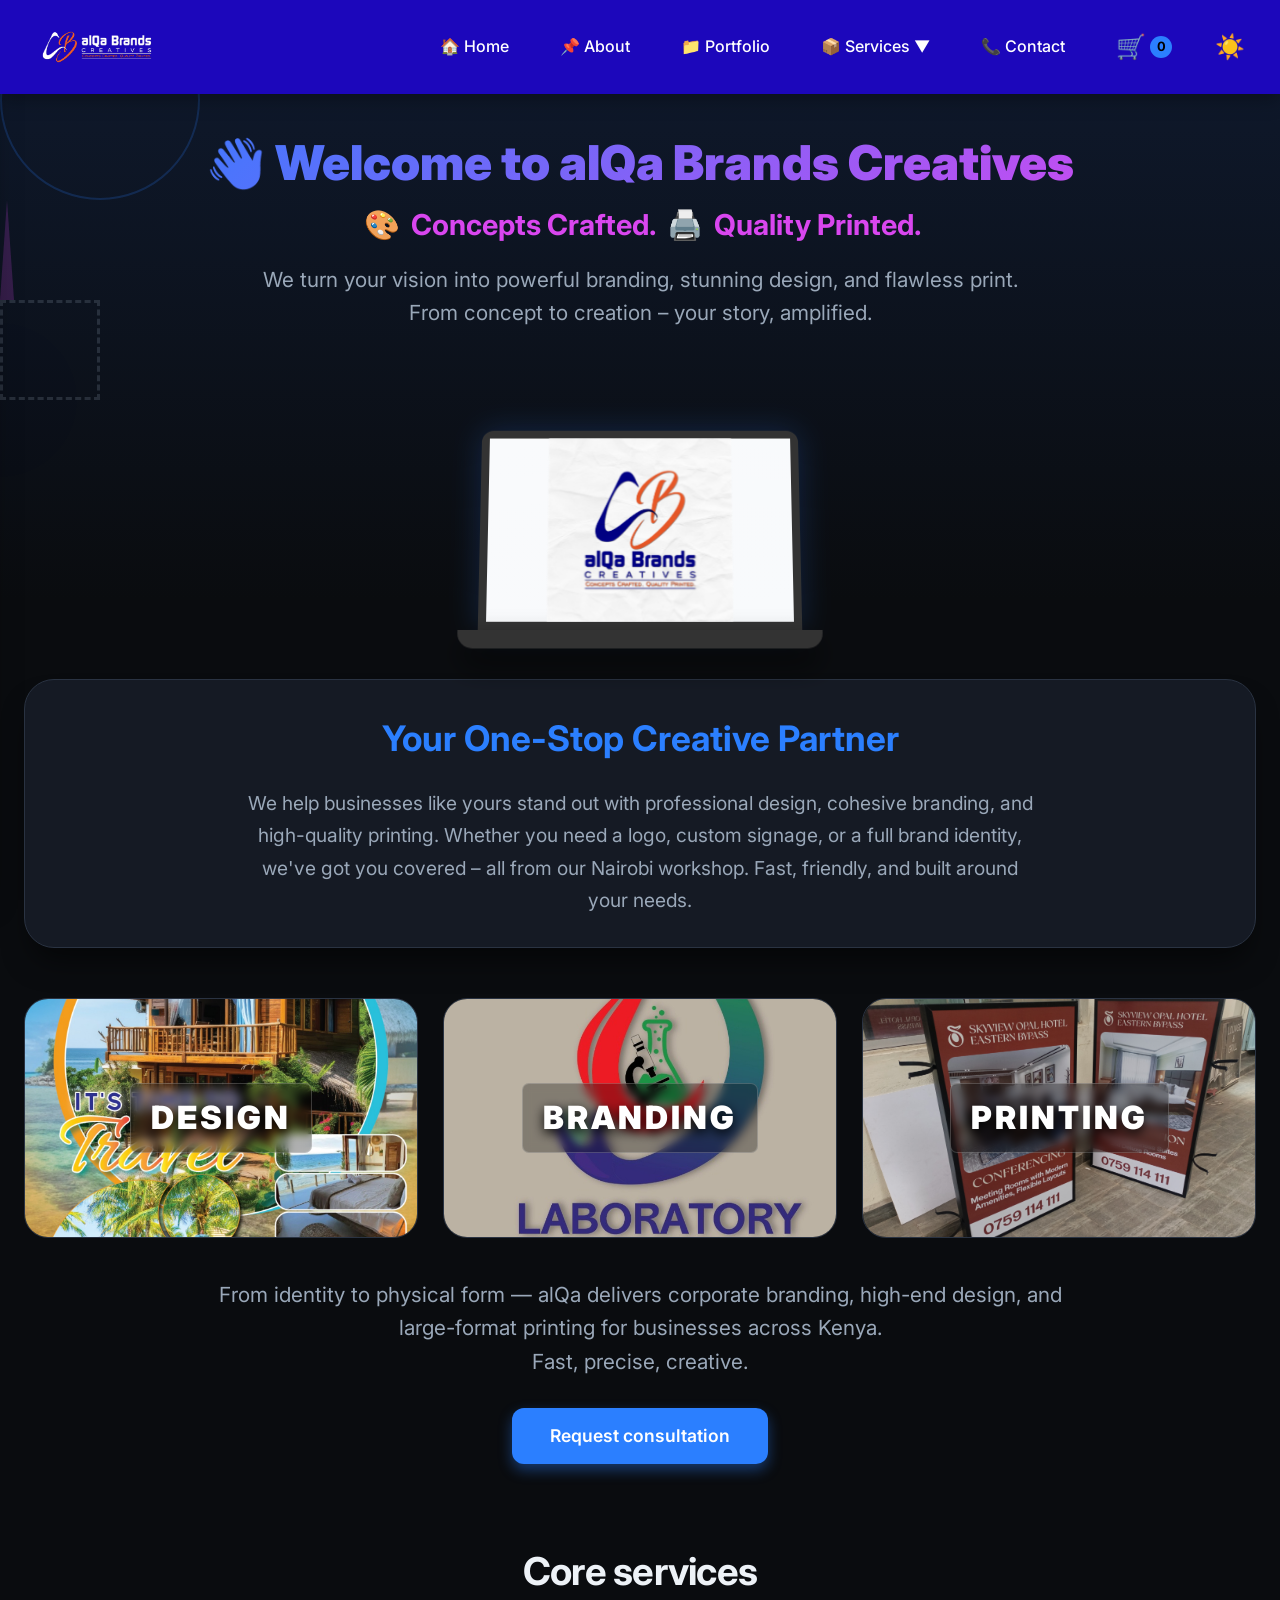
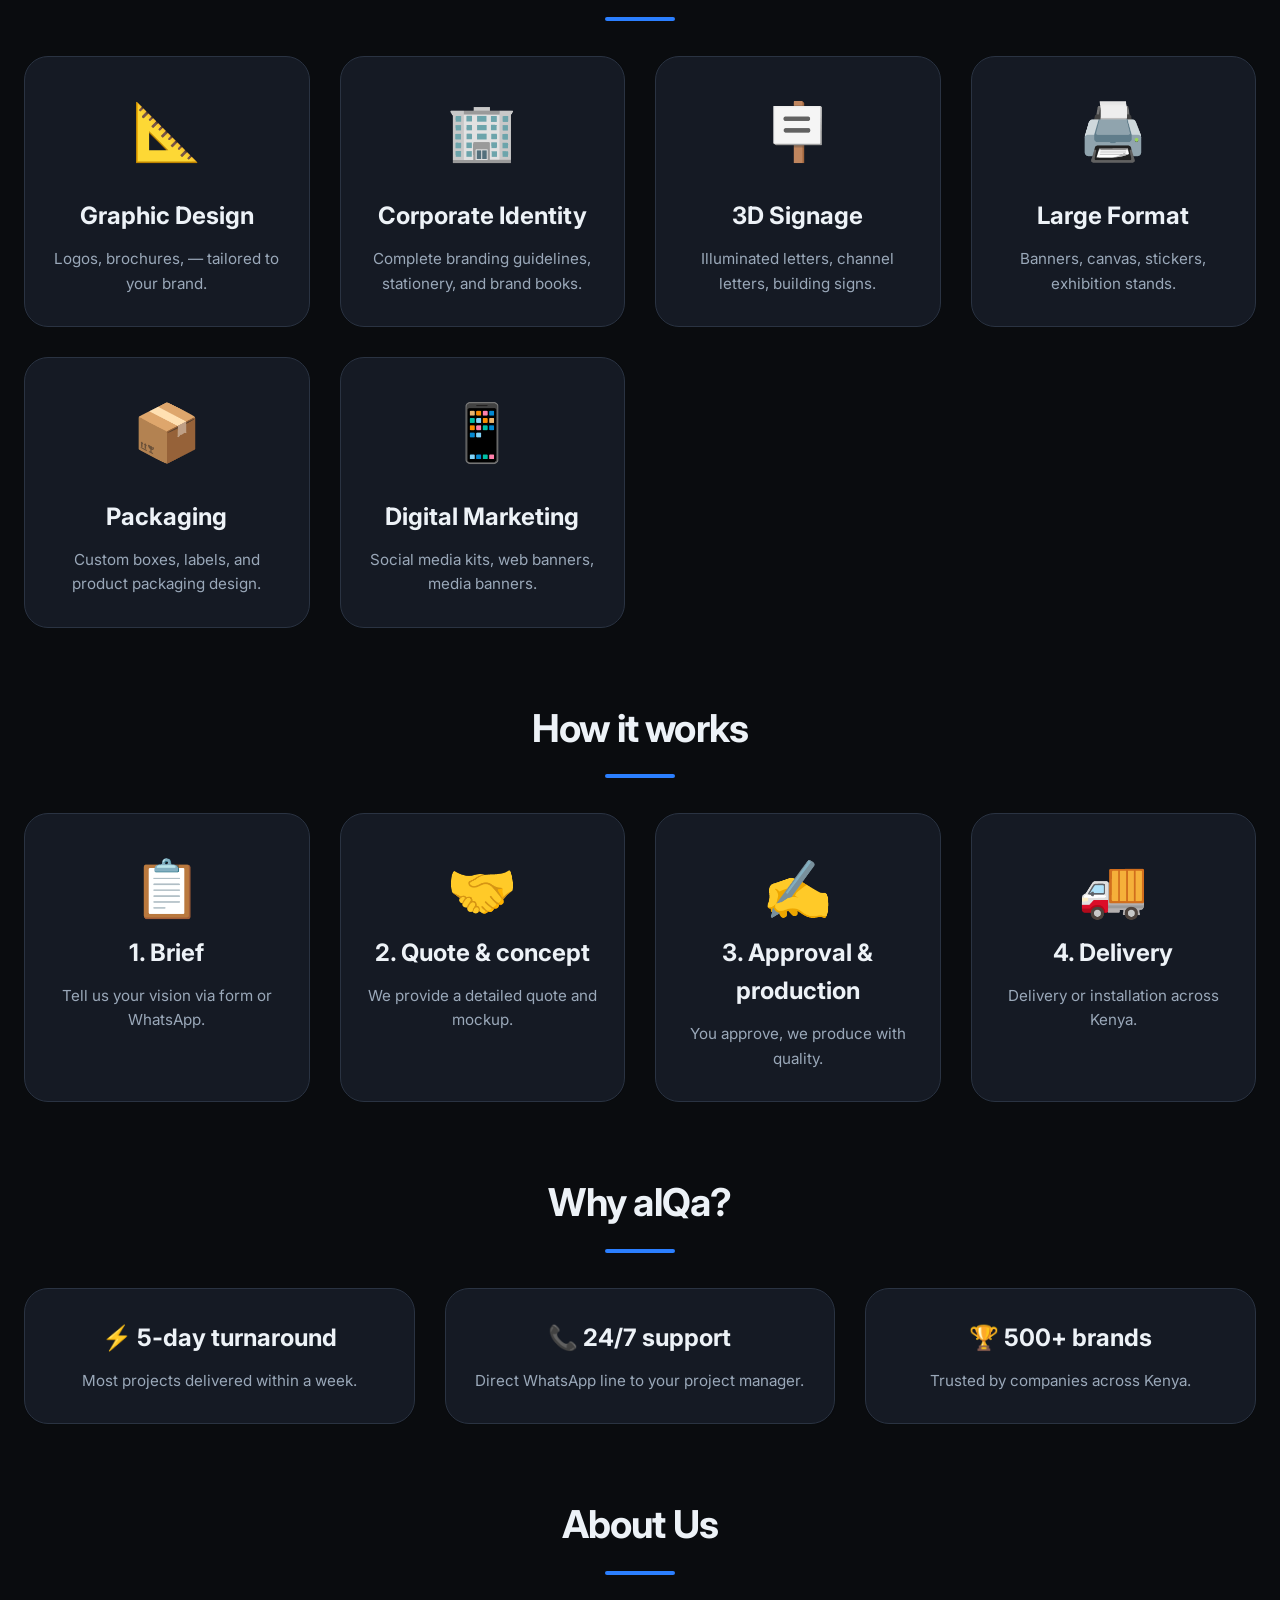
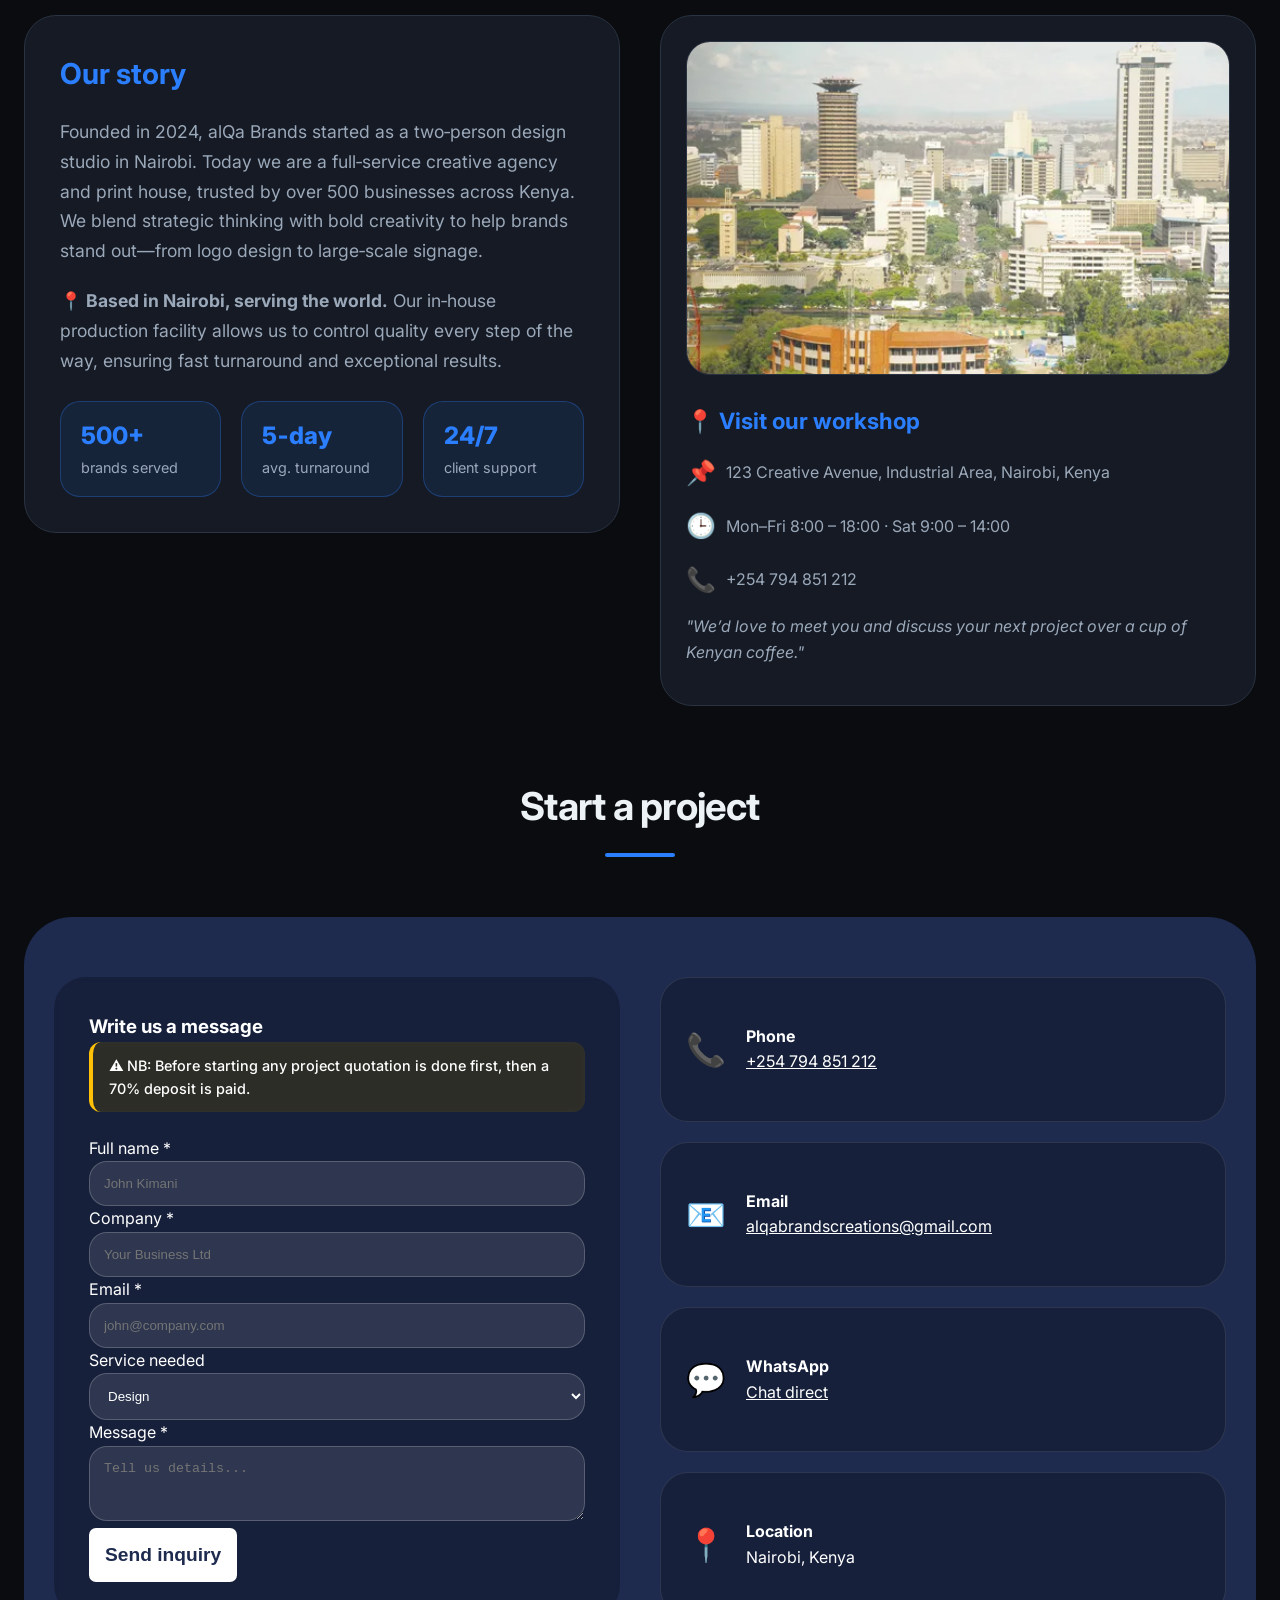
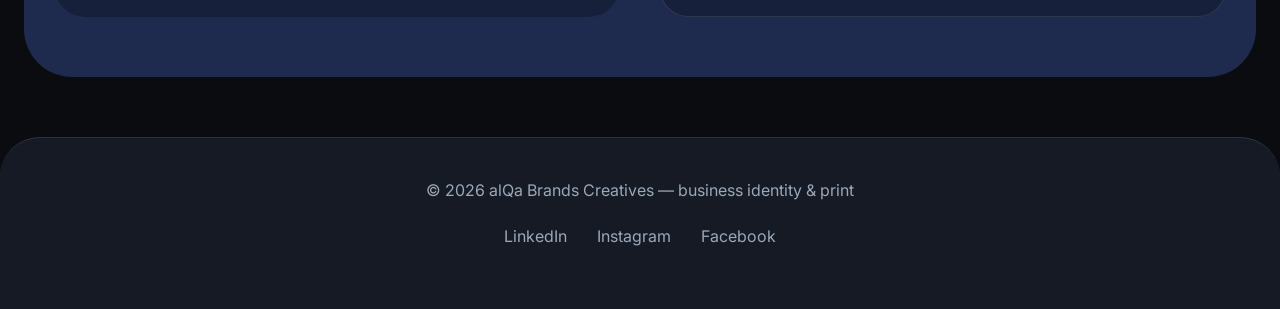
==== commit a6420449: "new look" ====
--- a/index.html
+++ b/index.html
@@ -255,15 +255,15 @@
     <!-- Hero business with <img> tags -->
     <section class="hero">
         <div class="hero-grid">
-            <a href="index.html#design-section" class="hero-card">
+            <a href="design.html" class="hero-card">
                 <img src="images/design/circular.jpg" alt="Design services">
                 <h2>Design</h2>
             </a>
-            <a href="index.html#branding-section" class="hero-card">
+            <a href="branding.html" class="hero-card">
                 <img src="images/branding/wallb.jpg" alt="Branding services">
                 <h2>Branding</h2>
             </a>
-            <a href="index.html#printing-section" class="hero-card">
+            <a href="printing.html" class="hero-card">
                 <img src="images/printing/printing.jpg" alt="Printing services">
                 <h2>Printing</h2>
             </a>
@@ -294,52 +294,12 @@
         <div class="step-card"><span class="step-icon">🚚</span><h3>4. Delivery</h3><p>Delivery or installation across Kenya.</p></div>
     </div>
 
-    <!-- DESIGN SECTION (5 containers only) -->
-    <h2 class="section-title" id="design-section">Creative design</h2>
-    <div class="gallery-grid">
-        <div class="gallery-card"><img src="images/design/logosuit.jpg" class="gallery-img"><div class="gallery-info"><h3>Logo suite</h3><p>Minimalist/modern</p><button class="add-btn" onclick="openModal('Logo design')">Add to quote</button></div></div>
-        <div class="gallery-card"><img src="images/design/eulogy.jpg" class="gallery-img"><div class="gallery-info"><h3>Programe Flyers</h3><p>A4 / A5</p><button class="add-btn" onclick="openModal('UI design')">Add to quote</button></div></div>
-        <div class="gallery-card"><img src="images/design/flyer.jpg" class="gallery-img"><div class="gallery-info"><h3>Flyer</h3><p>A5 / DL flyer</p><button class="add-btn" onclick="openModal('Flyer design')">Add to quote</button></div></div>
-        <div class="gallery-card"><img src="images/design/menu.jpeg" class="gallery-img"><div class="gallery-info"><h3>Restaurant menu</h3><p>Multi-page menu</p><button class="add-btn" onclick="openModal('Menu design')">Add to quote</button></div></div>
-        <div class="gallery-card"><img src="images/design/brochure.jpeg" class="gallery-img"><div class="gallery-info"><h3>Brochure</h3><p>Tri-fold / bi-fold</p><button class="add-btn" onclick="openModal('Brochure design')">Add to quote</button></div></div>
-    </div>
-    <div class="view-more">
-        <a href="design.html" class="btn">View More Design Products</a>
-    </div>
-
-    <!-- BRANDING SECTION (5 containers only) -->
-    <h2 class="section-title" id="branding-section">Corporate branding</h2>
-    <div class="gallery-grid">
-        <div class="gallery-card"><img src="images/branding/stationeryset.webp" class="gallery-img"><div class="gallery-info"><h3>Stationery set</h3><p>Letterhead + envelope + card</p><button class="add-btn" onclick="openModal('Stationery set')">Add to quote</button></div></div>
-        <div class="gallery-card"><img src="images/branding/work vests.jpeg" class="gallery-img"><div class="gallery-info"><h3>Reflector Jackets</h3><p>Detailed work vests</p><button class="add-btn" onclick="openModal('Vehicle wrap')">Add to quote</button></div></div>
-        <div class="gallery-card"><img src="images/branding/uniform.webp" class="gallery-img"><div class="gallery-info"><h3>Uniform printing</h3><p>T-shirts, caps, aprons</p><button class="add-btn" onclick="openModal('Uniform printing')">Add to quote</button></div></div>
-        <div class="gallery-card"><img src="images/branding/hoodie2.jpeg" class="gallery-img"><div class="gallery-info"><h3>Branded Hoodies</h3><p>Stylistic </p><button class="add-btn" onclick="openModal('Brand manual')">Add to quote</button></div></div>
-        <div class="gallery-card"><img src="images/branding/lanyards.jpeg" class="gallery-img"><div class="gallery-info"><h3>Nametags & lanyards</h3><p>Custom printed lanyards</p><button class="add-btn" onclick="openModal('Lanyards')">Add to quote</button></div></div>
-    </div>
-    <div class="view-more">
-        <a href="branding.html" class="btn">View More Branding Products</a>
-    </div>
-
-    <!-- PRINTING SECTION (5 containers only) -->
-    <h2 class="section-title" id="printing-section">Printing & signage</h2>
-    <div class="gallery-grid">
-        <div class="gallery-card"><img src="images/printing/lightbox.jpg" class="gallery-img"><div class="gallery-info"><h3>3D lightbox</h3><p>Illuminated letters</p><button class="add-btn" onclick="openModal('3D lightbox')">Add to quote</button></div></div>
-        <div class="gallery-card"><img src="images/printing/roll up.jpg" class="gallery-img"><div class="gallery-info"><h3>Roll‑up banner</h3><p>80x200cm</p><button class="add-btn" onclick="openModal('Roll-up banner')">Add to quote</button></div></div>
-        <div class="gallery-card"><img src="images/printing/ready to hang.jpg" class="gallery-img"><div class="gallery-info"><h3>Canvas print</h3><p>Ready to hang</p><button class="add-btn" onclick="openModal('Canvas print')">Add to quote</button></div></div>
-        <div class="gallery-card"><img src="images/printing/vinyl stickers.webp" class="gallery-img"><div class="gallery-info"><h3>Vinyl stickers</h3><p>Phone stickers, laptop, car e.t.c</p><button class="add-btn" onclick="openModal('Vinyl stickers')">Add to quote</button></div></div>
-        <div class="gallery-card"><img src="images/printing/printing.jpg" class="gallery-img"><div class="gallery-info"><h3>Outdoor banner</h3><p>Mesh / PVC</p><button class="add-btn" onclick="openModal('Outdoor banner')">Add to quote</button></div></div>
-    </div>
-    <div class="view-more">
-        <a href="printing.html" class="btn">View More Printing Products</a>
-    </div>
-
     <!-- why choose us -->
     <h2 class="section-title">Why alQa?</h2>
     <div class="why-grid">
         <div class="why-card"><h3>⚡ 5‑day turnaround</h3><p>Most projects delivered within a week.</p></div>
-        <div class="why-card"><h3>🎯 In‑house production</h3><p>No outsourcing: full control of printing & signage.</p></div>
         <div class="why-card"><h3>📞 24/7 support</h3><p>Direct WhatsApp line to your project manager.</p></div>
-        <div class="why-card"><h3>🏆 500+ brands</h3><p>Trusted by companies across East Africa.</p></div>
+        <div class="why-card"><h3>🏆 500+ brands</h3><p>Trusted by companies across Kenya.</p></div>
     </div>
 
     <!-- ========== ABOUT US SECTION (moved here, client stories removed) ========== -->
--- a/style.css
+++ b/style.css
@@ -90,8 +90,8 @@
 /* laptop scene with logo */
 .laptop-scene { display: flex; justify-content: center; align-items: flex-end; height: 280px; margin: 20px 0 20px; perspective: 1000px; position: relative; }
 .laptop { position: relative; z-index: 10; width: 320px; transform-style: preserve-3d; transform: rotateX(8deg); animation: laptopFloat 5s ease-in-out infinite; }
-.laptop-screen { width: 320px; height: 200px; background: #111; border: 8px solid #333; border-radius: 12px 12px 0 0; display: flex; align-items: center; justify-content: center; box-shadow: 0 0 30px rgba(43,127,255,0.2); }
-.laptop-display { width: 100%; height: 100%; background: linear-gradient(135deg, #1a2a4a, #0a0c10); overflow: hidden; position: relative; display: flex; align-items: center; justify-content: center; }
+.laptop-screen { width: 320px; height: 200px; background: #f8f5f5; border: 8px solid #333; border-radius: 12px 12px 0 0; display: flex; align-items: center; justify-content: center; box-shadow: 0 0 30px rgba(43,127,255,0.2); }
+.laptop-display { width: 100%; height: 100%; background: linear-gradient(135deg, #f9fafc, hsl(210, 40%, 98%)); overflow: hidden; position: relative; display: flex; align-items: center; justify-content: center; }
 .laptop-base { width: 360px; height: 18px; background: #333; border-radius: 0 0 15px 15px; position: absolute; bottom: -18px; left: -20px; box-shadow: 0 15px 30px rgba(0,0,0,0.7); }
 .pop-icon { position: absolute; width: 48px; height: 48px; background: rgba(255,255,255,0.05); backdrop-filter: blur(4px); border-radius: 50%; display: flex; align-items: center; justify-content: center; border: 2px solid var(--accent); box-shadow: 0 0 25px var(--accent); opacity: 0; z-index: 20; }
 .icon-design { animation: popOutLaptop 4s infinite ease-out 0s; left: 30%; top: 30%; }
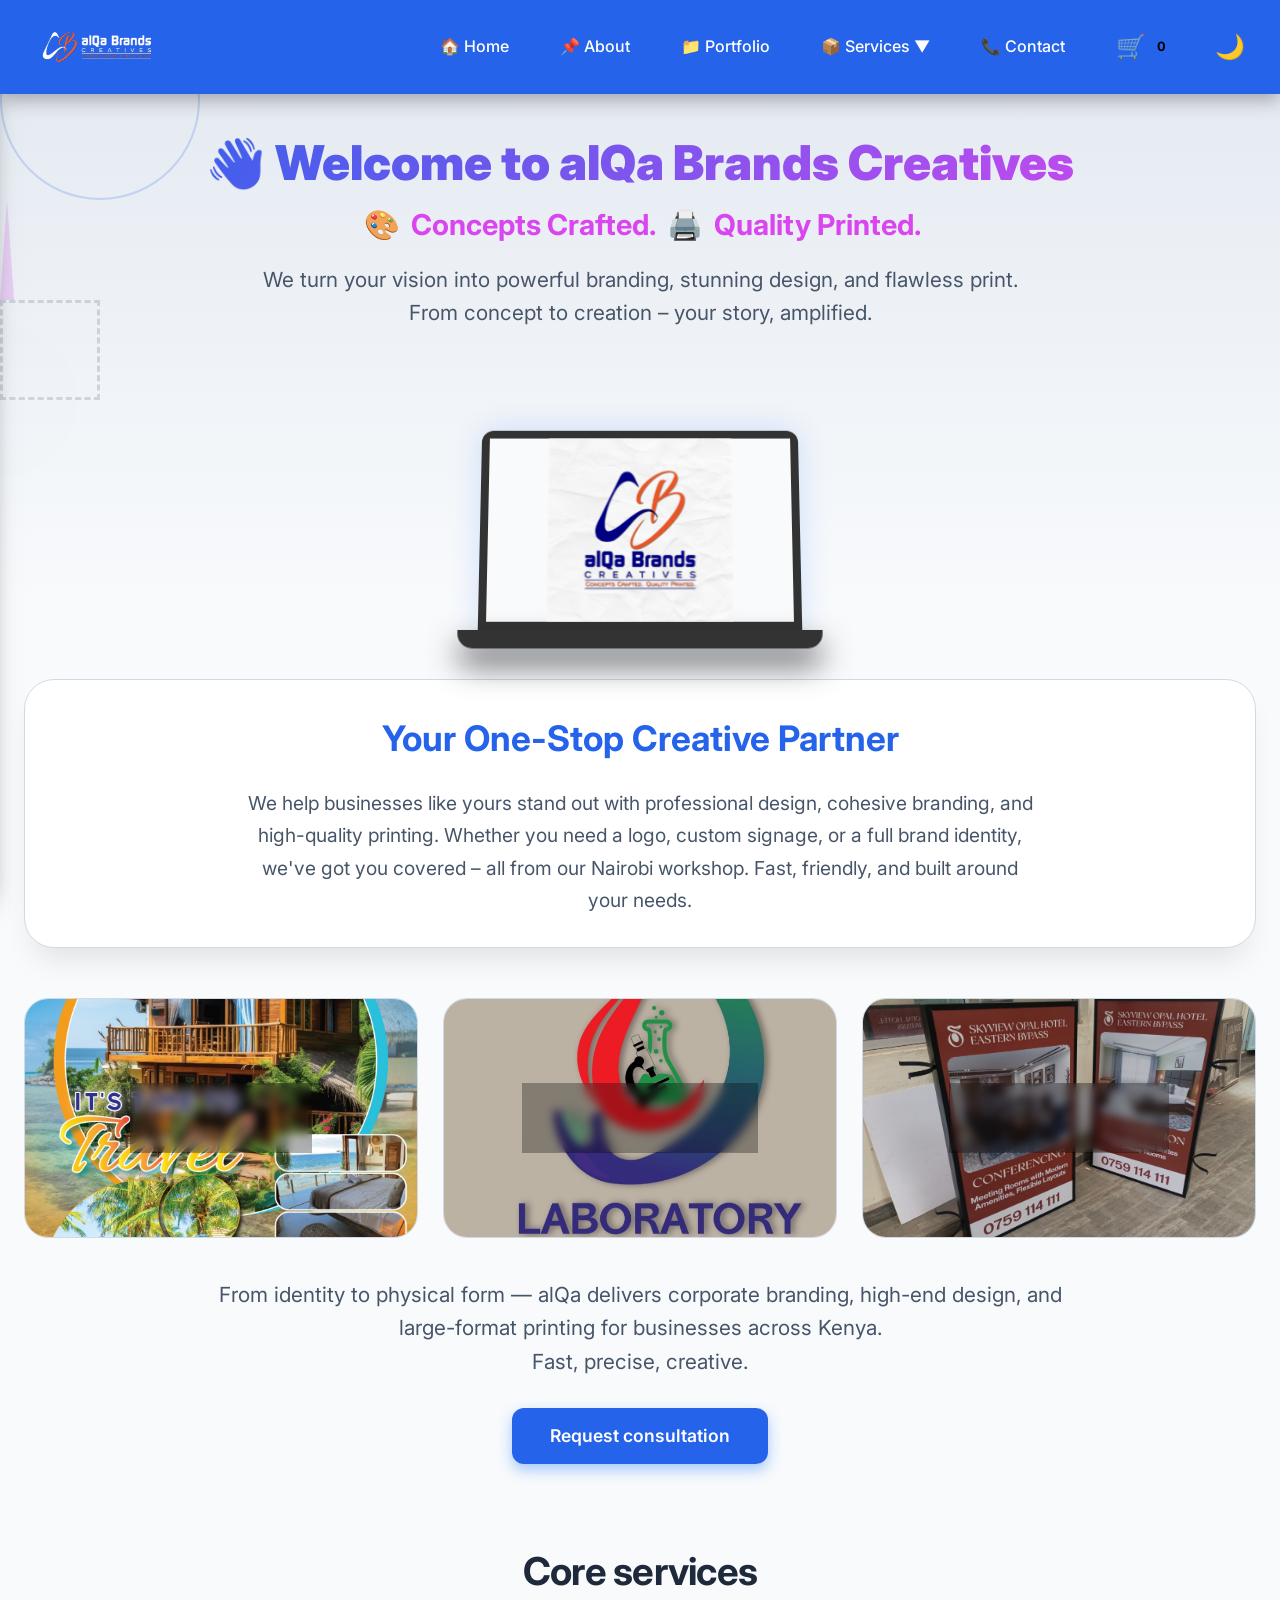
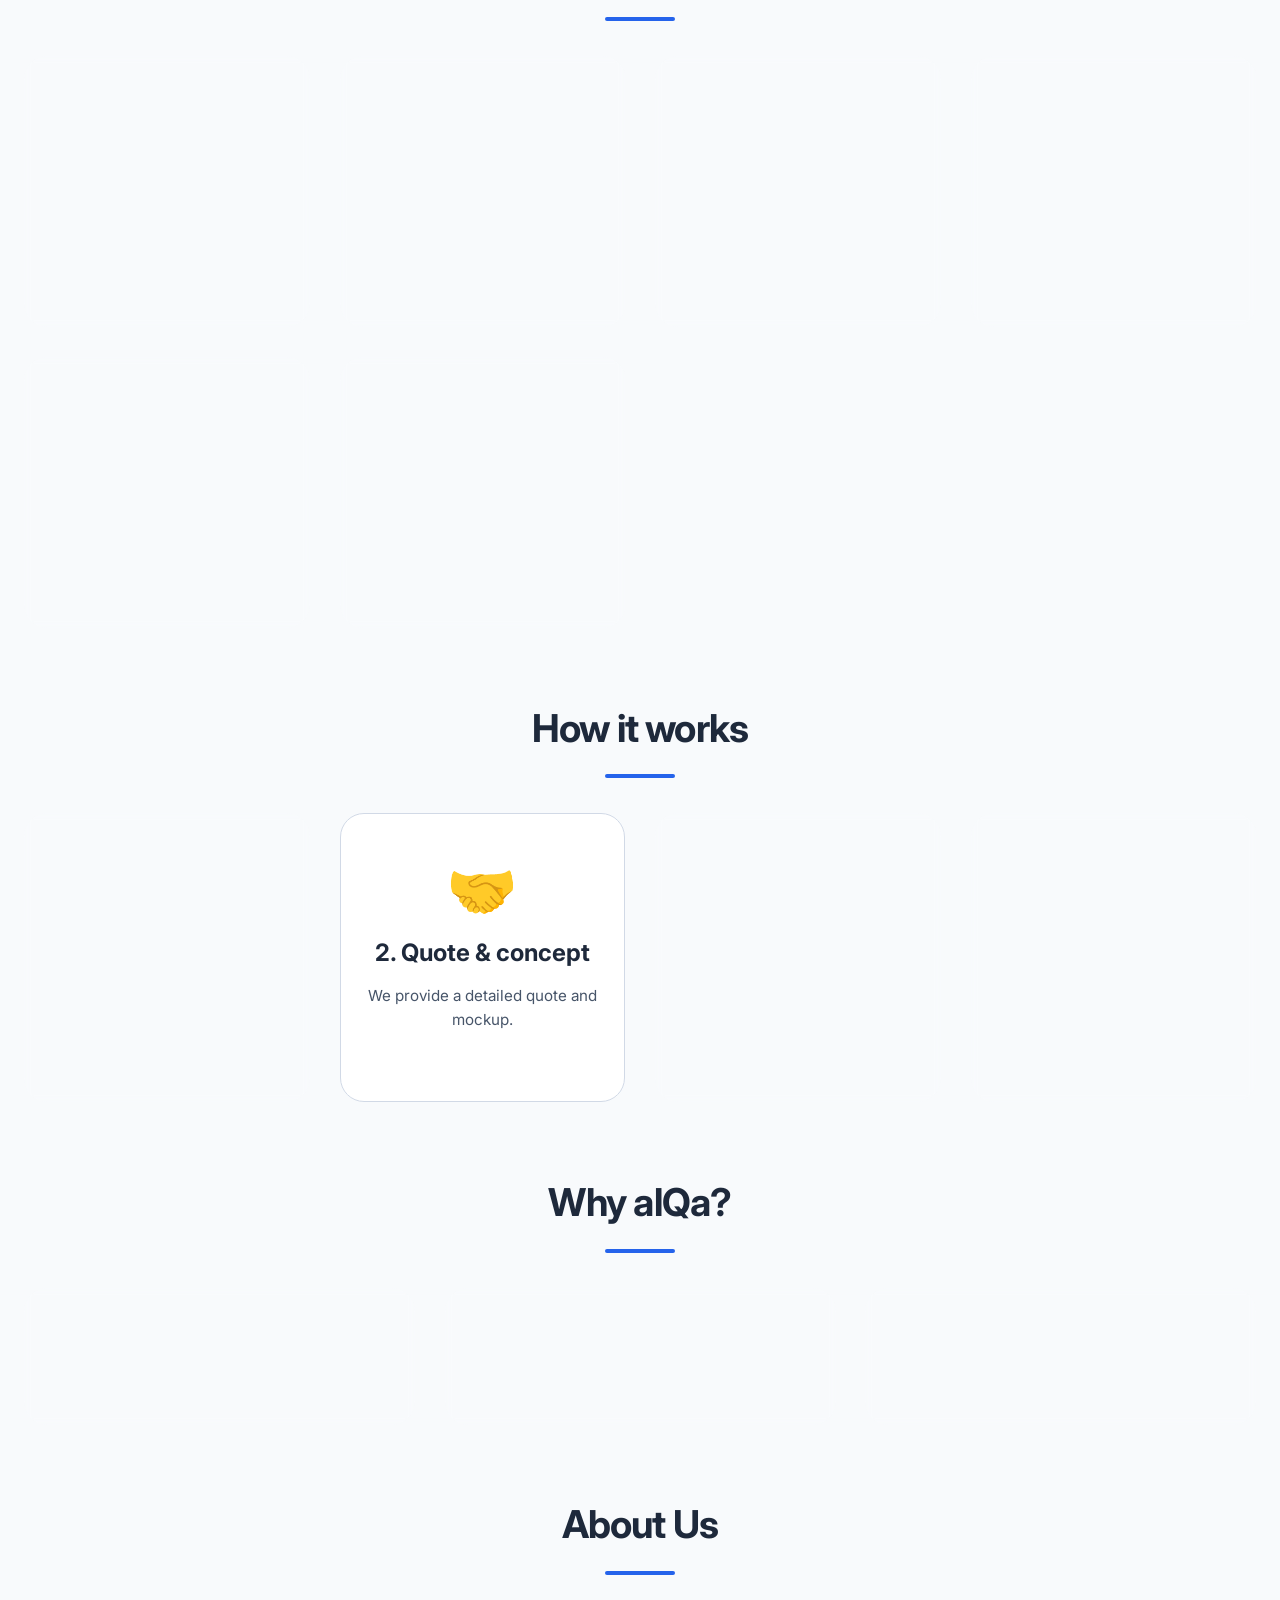
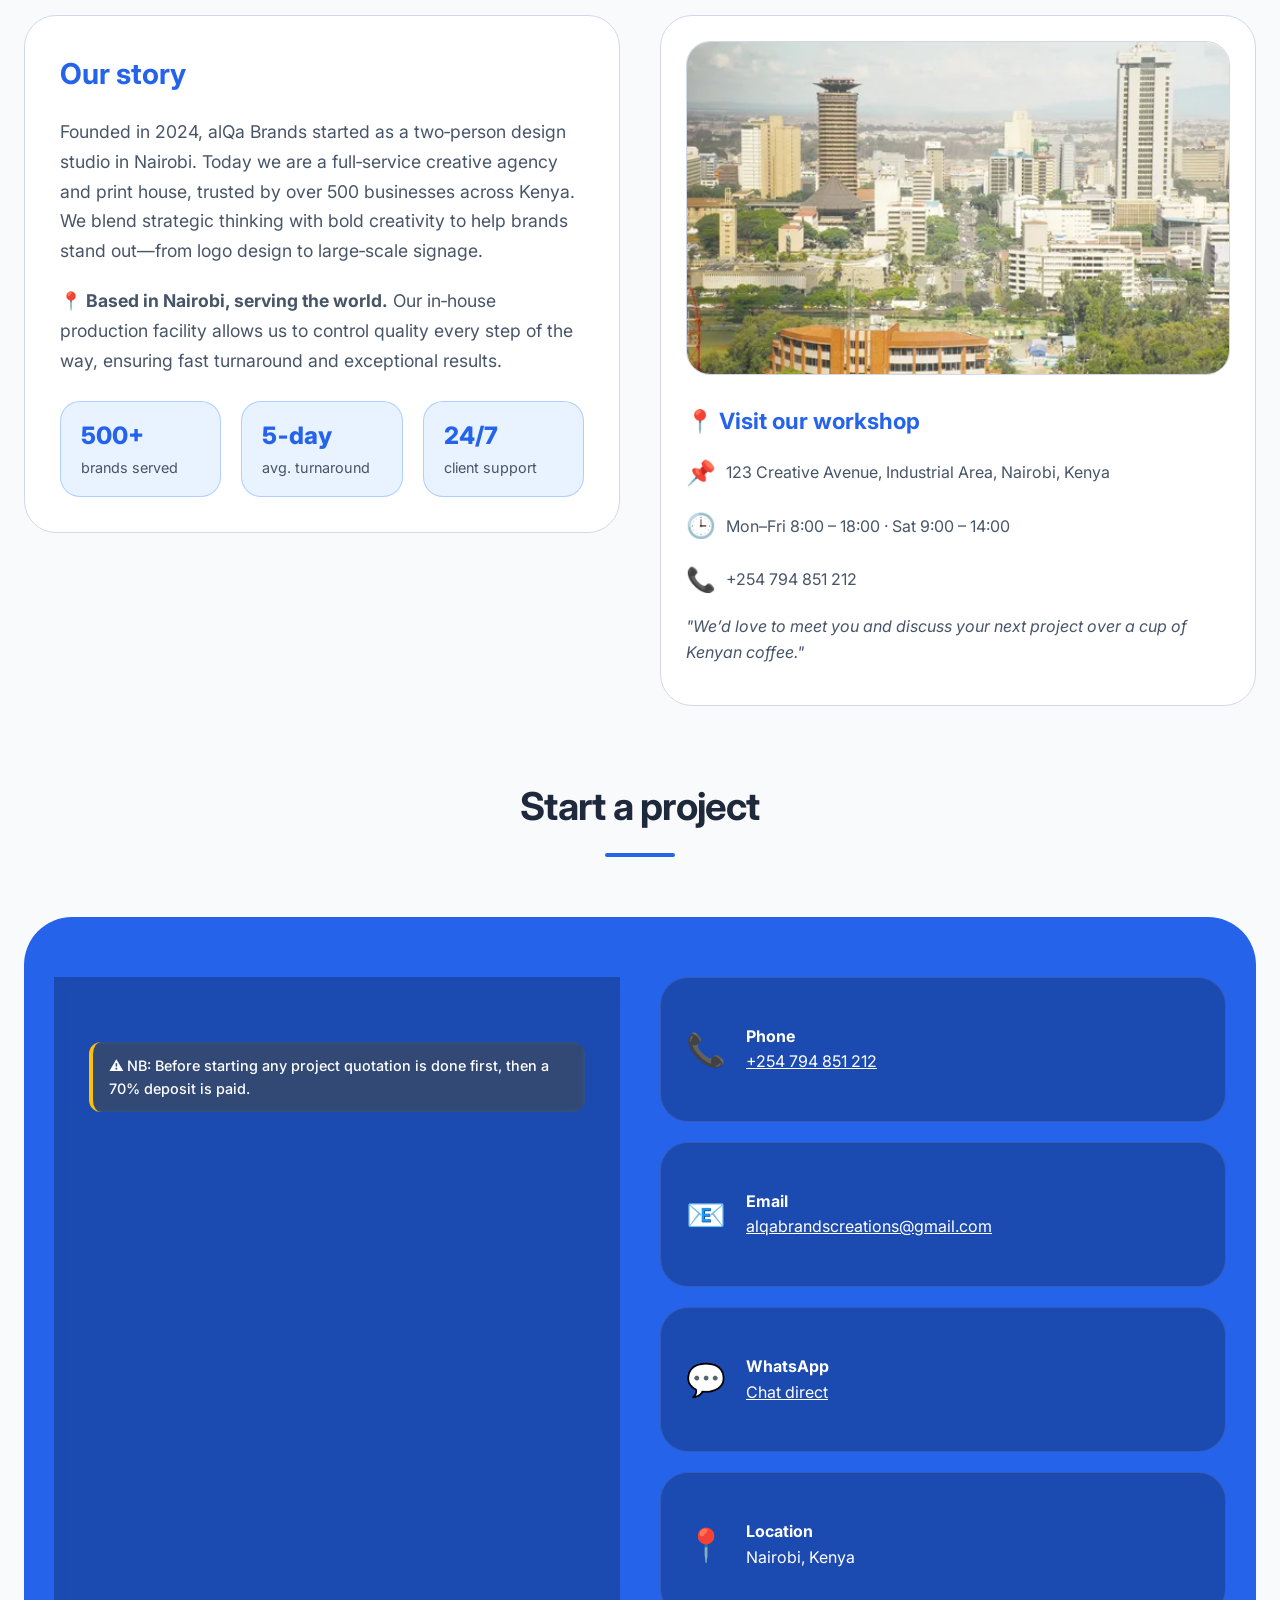
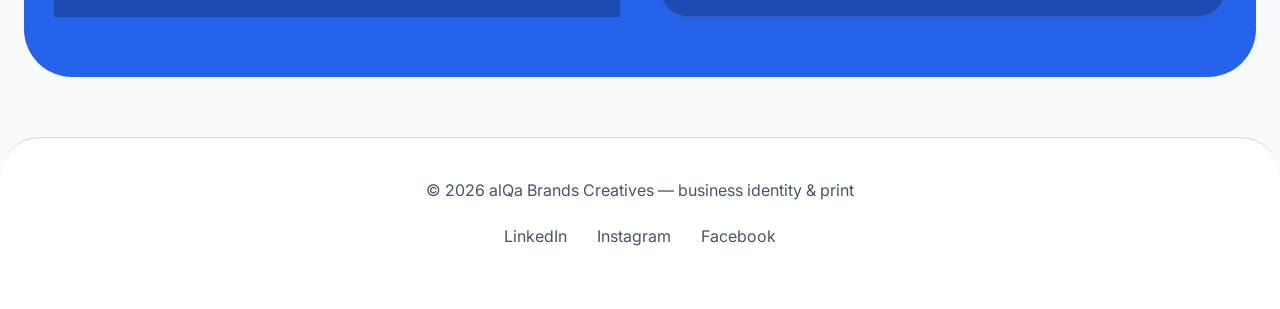
==== commit 9ee7c8fc: "git commit -m "Update index.html"" ====
--- a/index.html
+++ b/index.html
@@ -5,6 +5,7 @@
     <meta name="viewport" content="width=device-width, initial-scale=1.0, maximum-scale=1.0, user-scalable=yes">
     <title>alQa Brands | Business + Creative Agency</title>
     <link href="https://fonts.googleapis.com/css2?family=Inter:wght@300;400;500;600;700;800;900&display=swap" rel="stylesheet">
+    <meta name="google-site-verification" content="9Ug4gqvQmdWTRk0u4mE4j-QHCX9tVw7v5HH_HsvAqyo" />
     <link href="style.css" rel="stylesheet">
     <style>
         /* Welcome header styles */
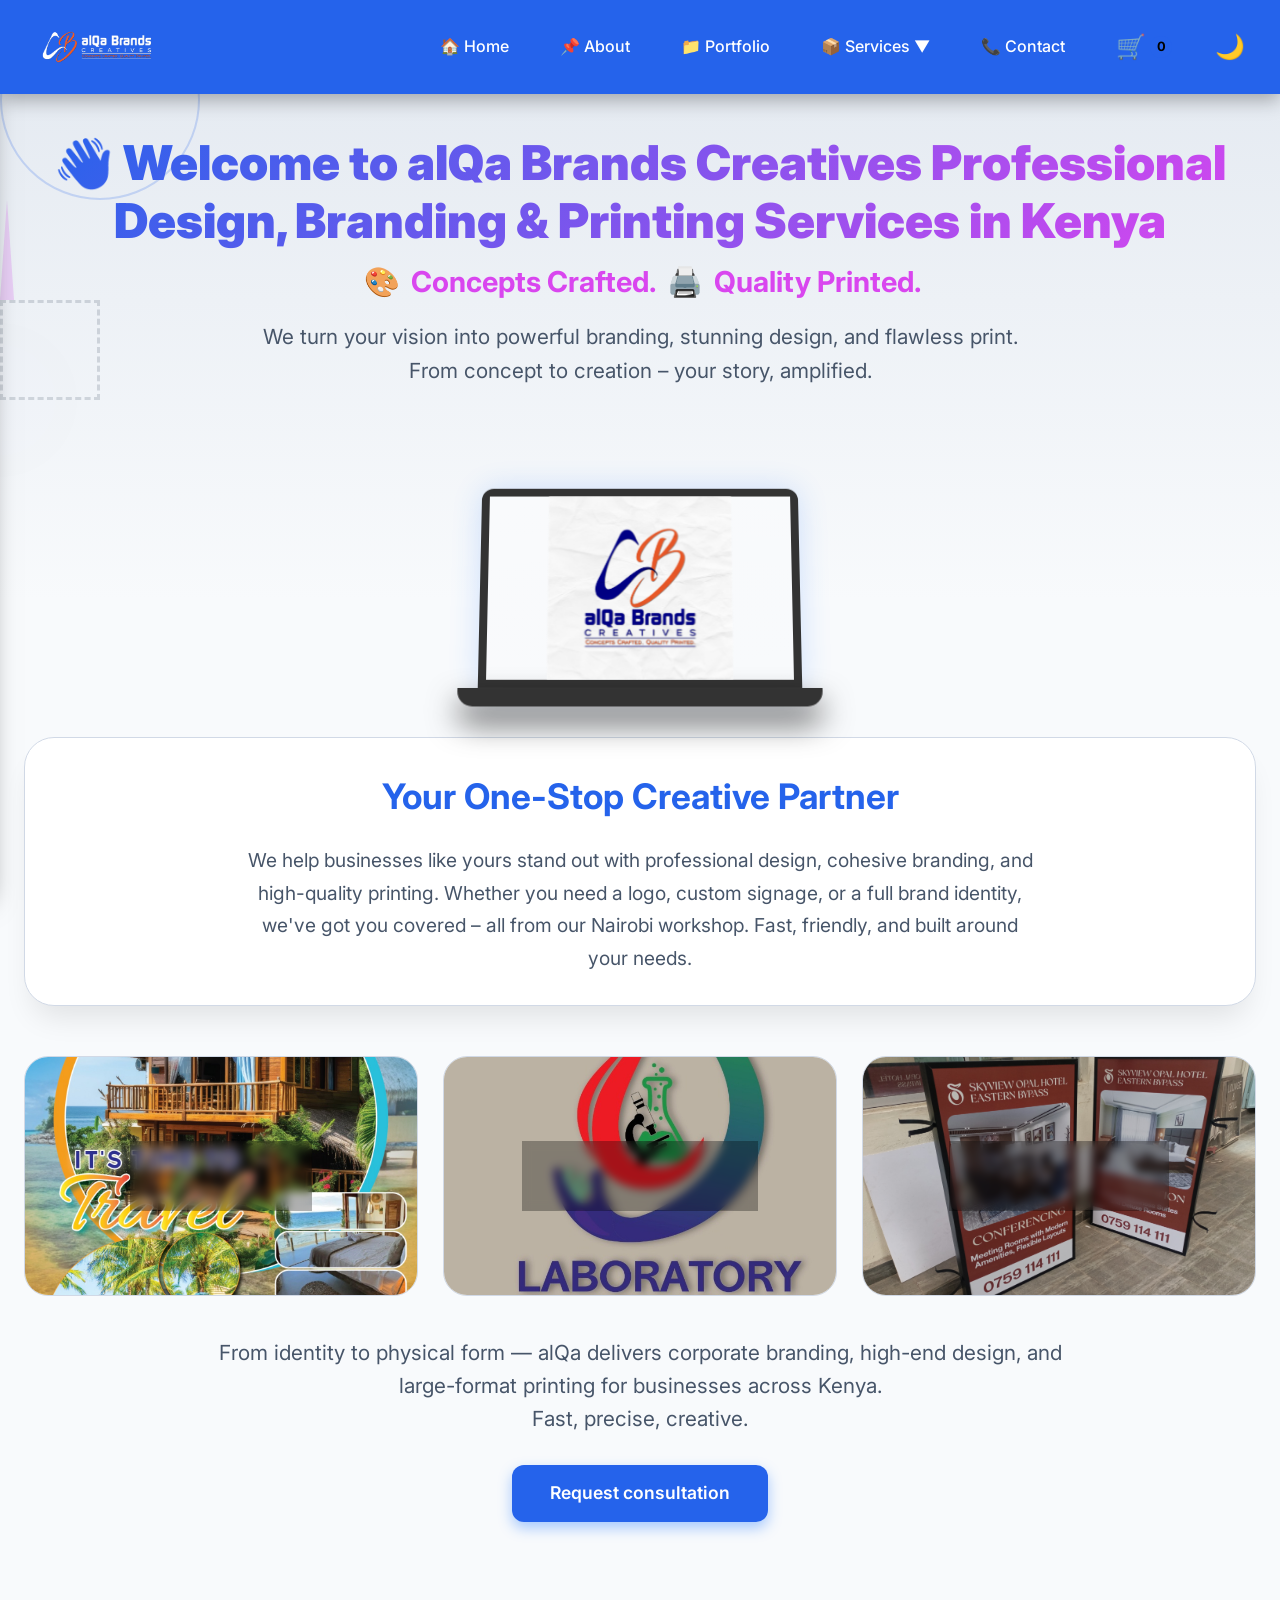
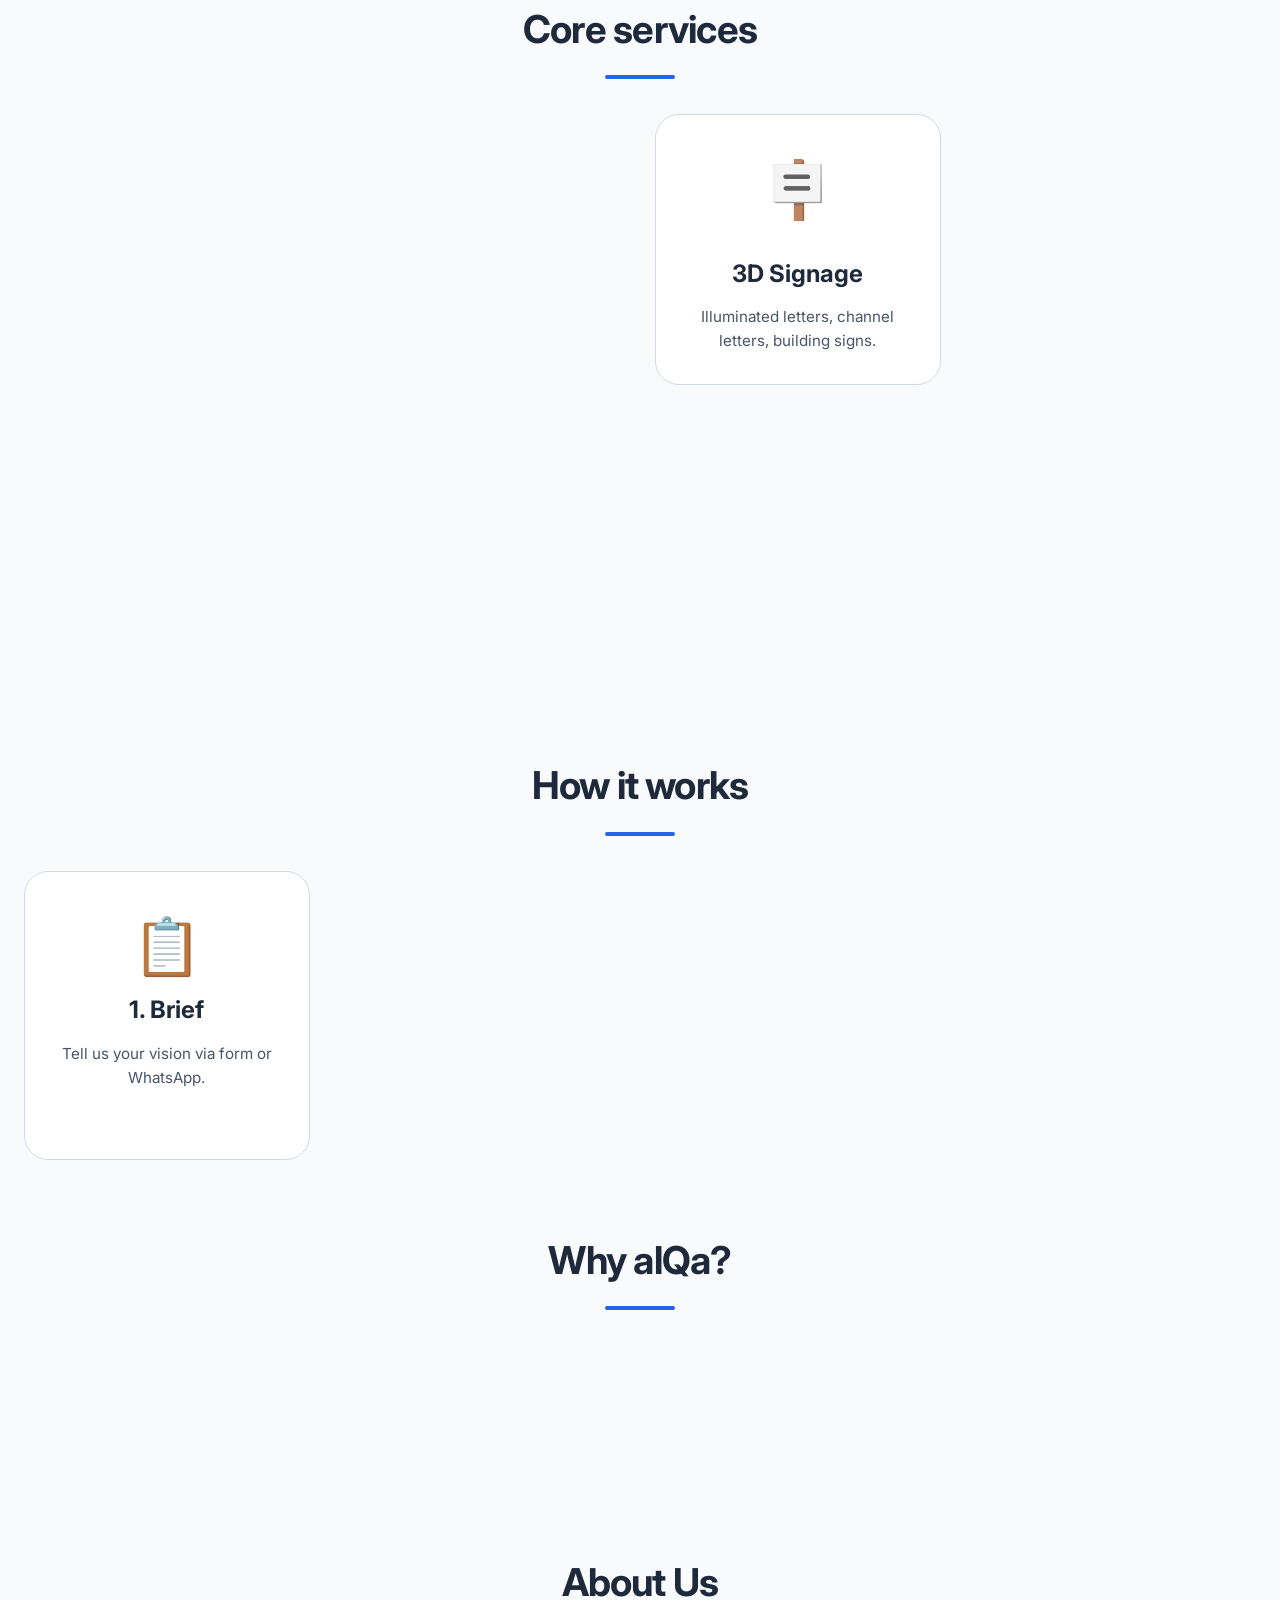
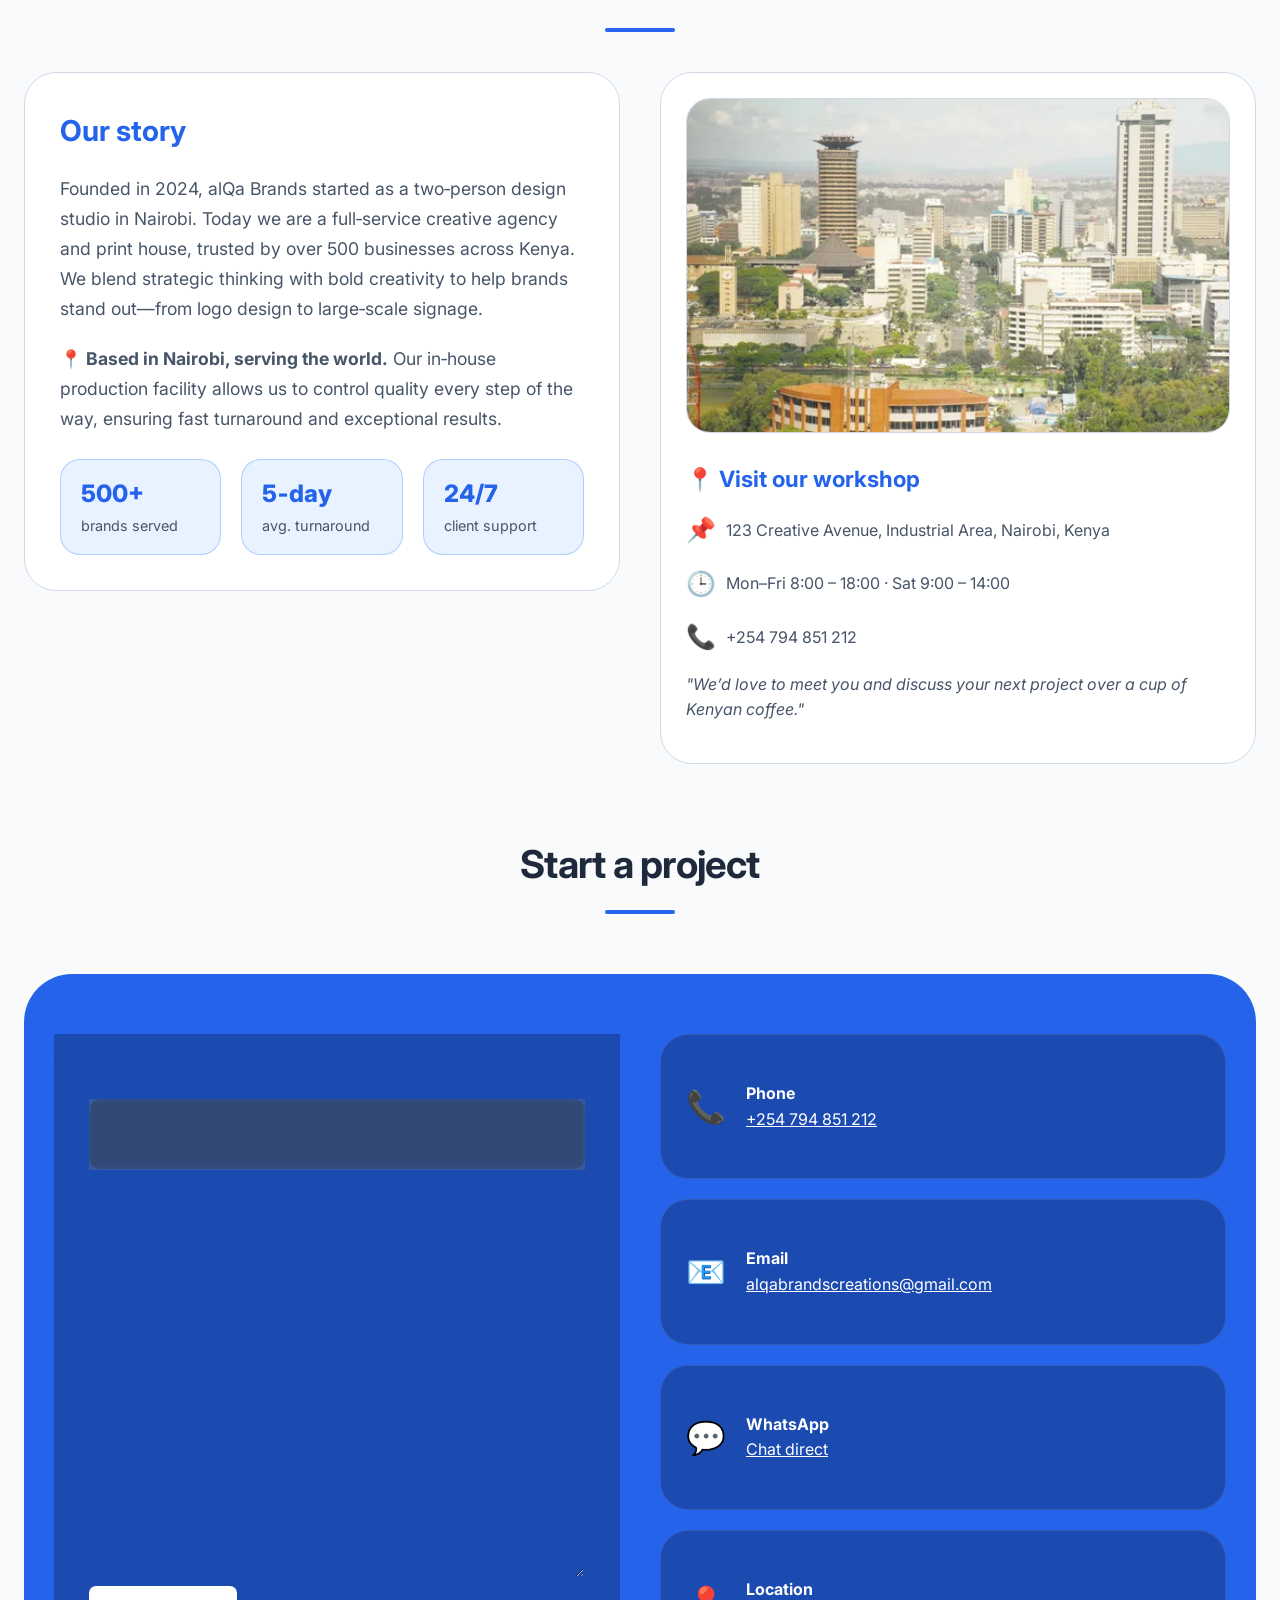
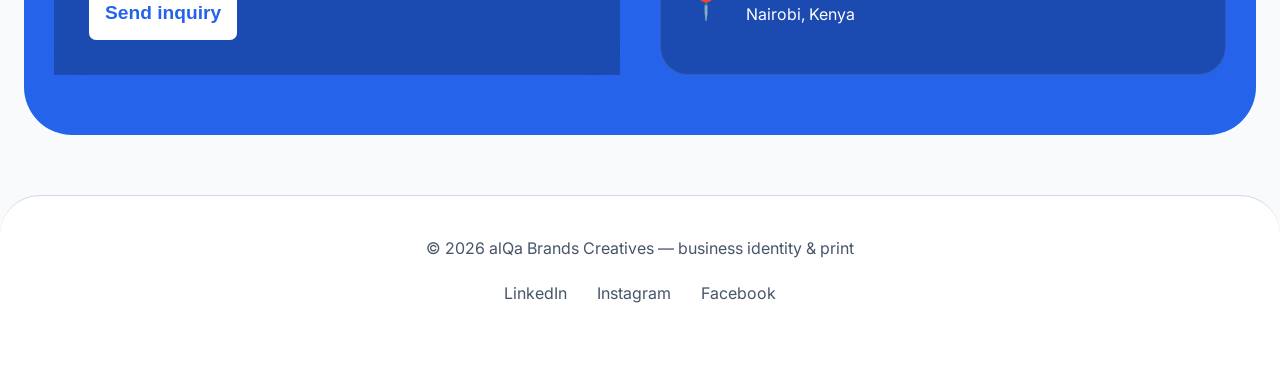
==== commit 51a55925: "necessary" ====
--- a/index.html
+++ b/index.html
@@ -3,7 +3,8 @@
 <head>
     <meta charset="UTF-8">
     <meta name="viewport" content="width=device-width, initial-scale=1.0, maximum-scale=1.0, user-scalable=yes">
-    <title>alQa Brands | Business + Creative Agency</title>
+    <title>alQa Brands | Expert Design, Branding & Printing in Kenya</title>
+    <meta name="description" content="alQa Brands Creatives is a Nairobi-based design and print agency specializing in corporate branding, graphic design, and large-format printing. We help businesses across Kenya stand out with professional design, cohesive branding, and high-quality printing. Contact us for logos, signage, banners, and more. Fast turnaround and exceptional results.">
     <link href="https://fonts.googleapis.com/css2?family=Inter:wght@300;400;500;600;700;800;900&display=swap" rel="stylesheet">
     <meta name="google-site-verification" content="9Ug4gqvQmdWTRk0u4mE4j-QHCX9tVw7v5HH_HsvAqyo" />
     <link href="style.css" rel="stylesheet">
@@ -223,7 +224,7 @@
 <div class="container">
     <!-- ========== WELCOME HEADER ========== -->
     <div class="welcome-header">
-        <h1>👋 Welcome to alQa Brands Creatives</h1>
+        <h1>👋 Welcome to alQa Brands Creatives Professional Design, Branding & Printing Services in Kenya</h1>
         <div class="motto">
             <span>🎨</span> Concepts Crafted. <span>🖨️</span> Quality Printed.
         </div>
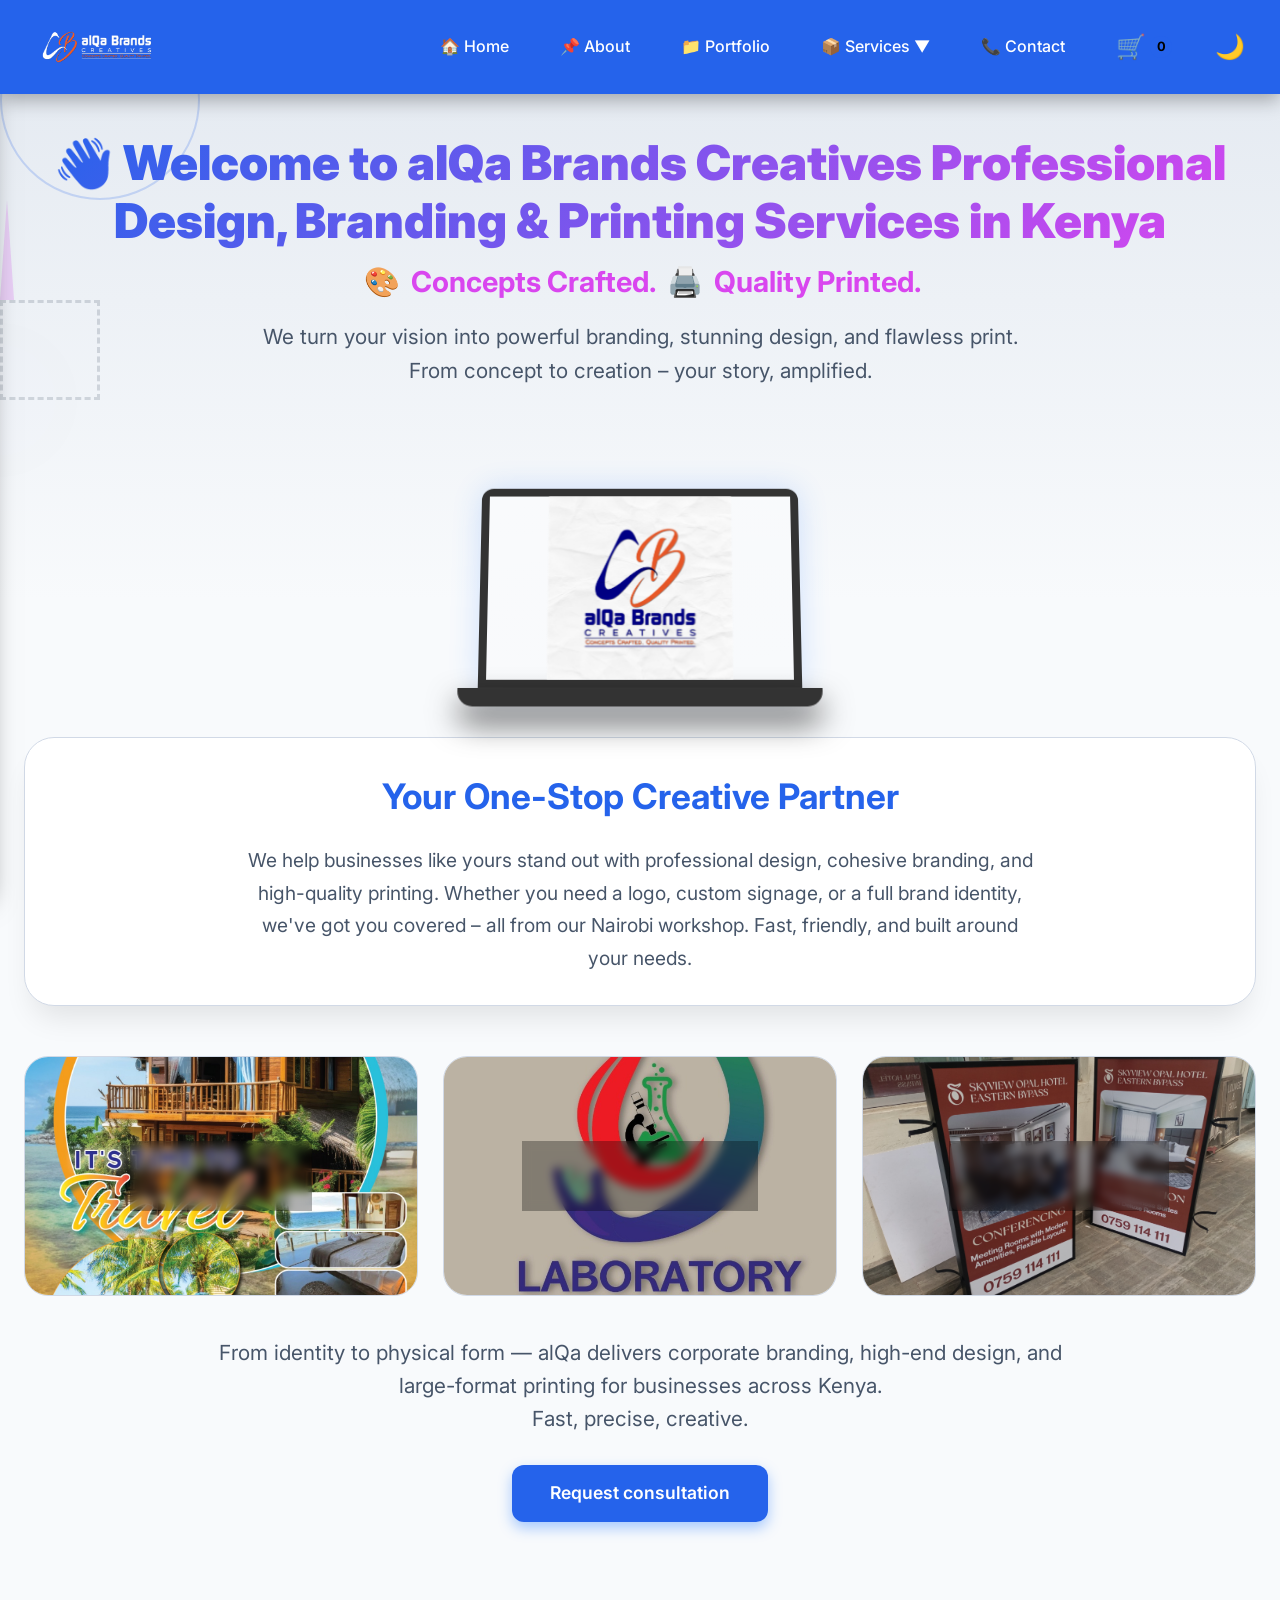
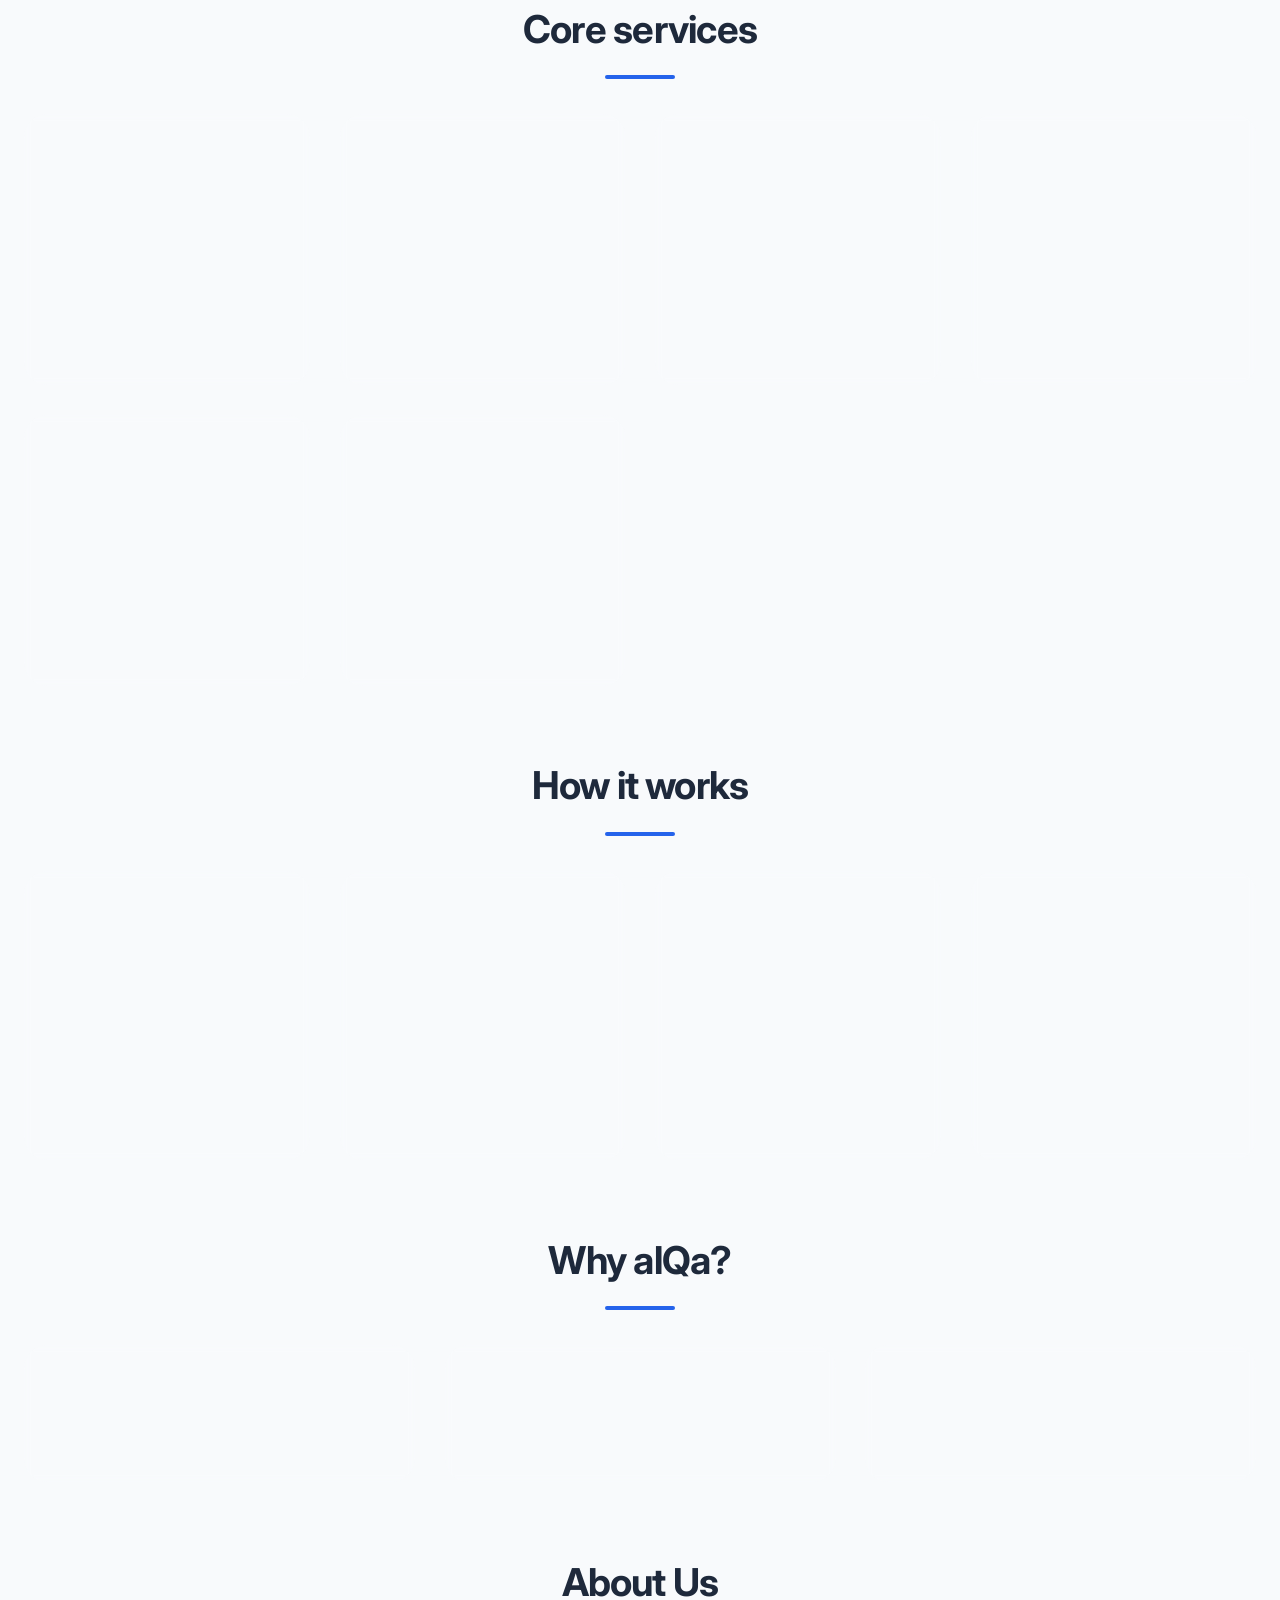
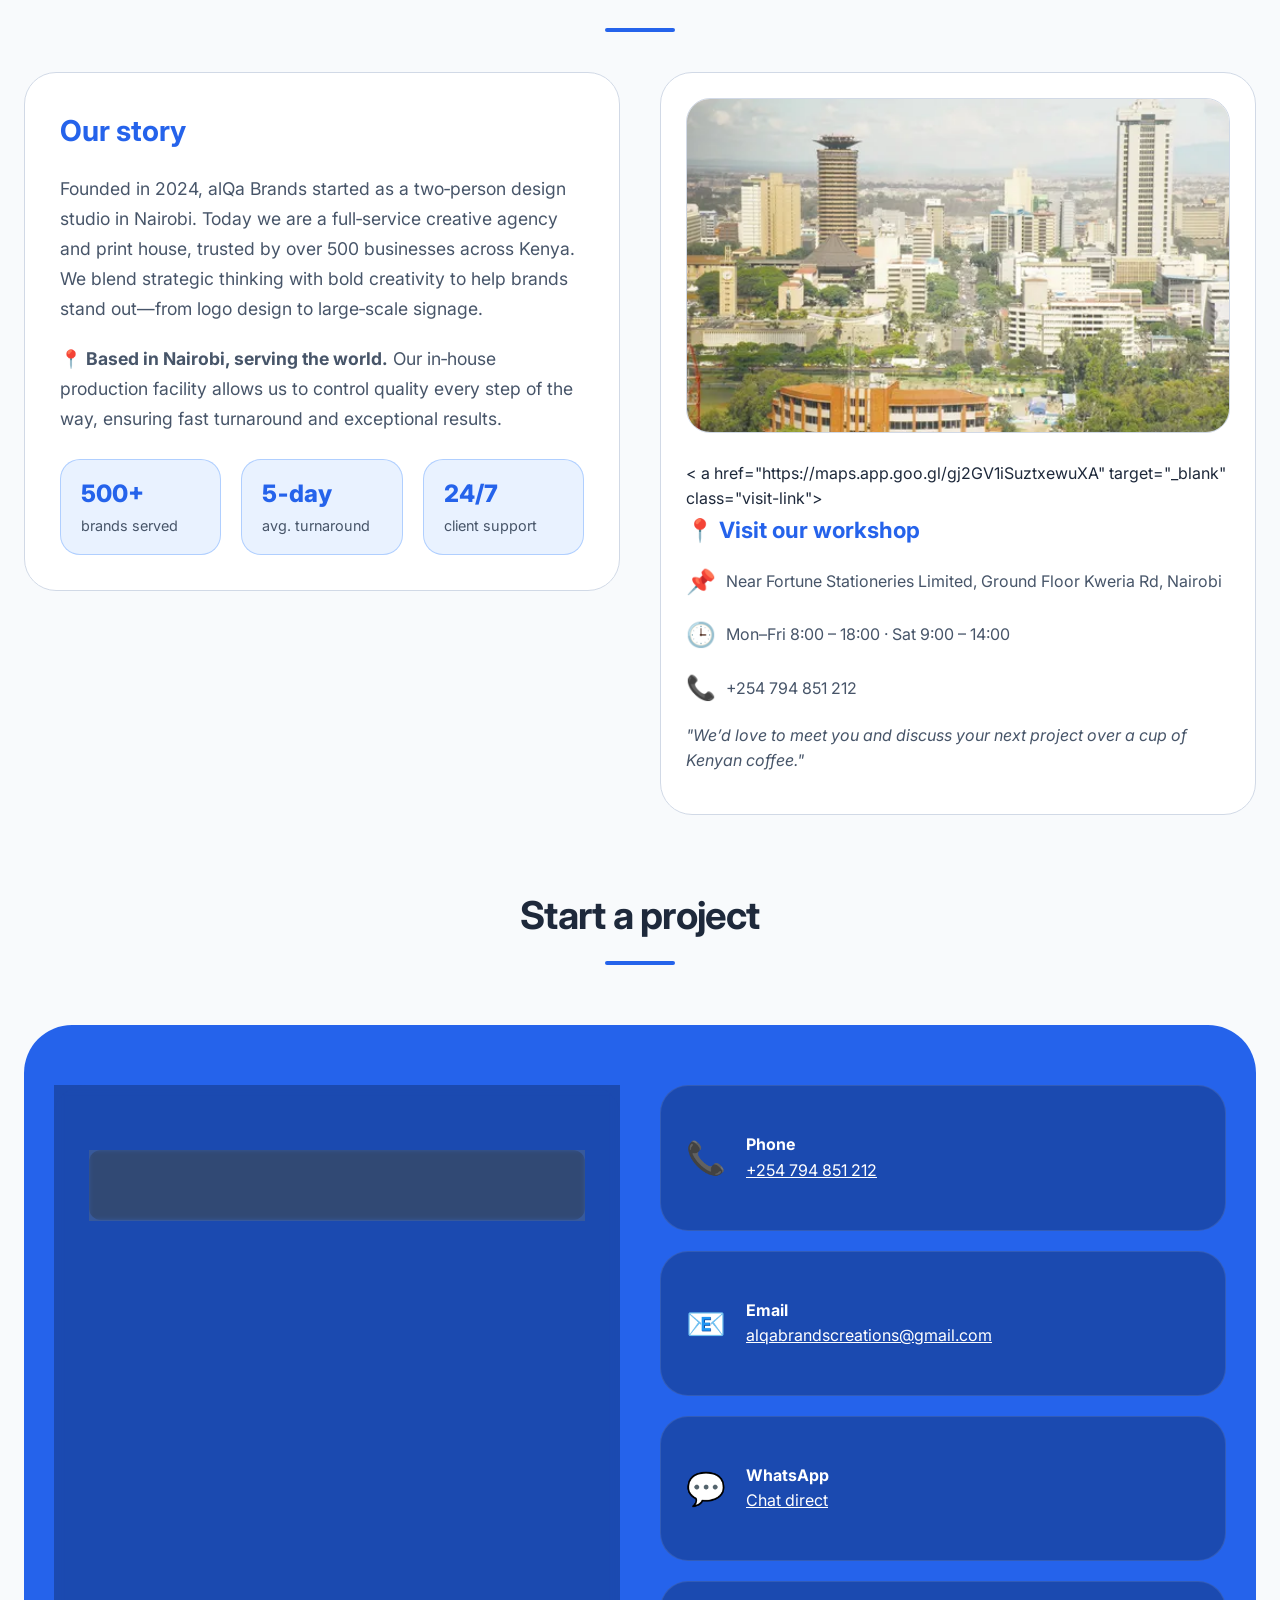
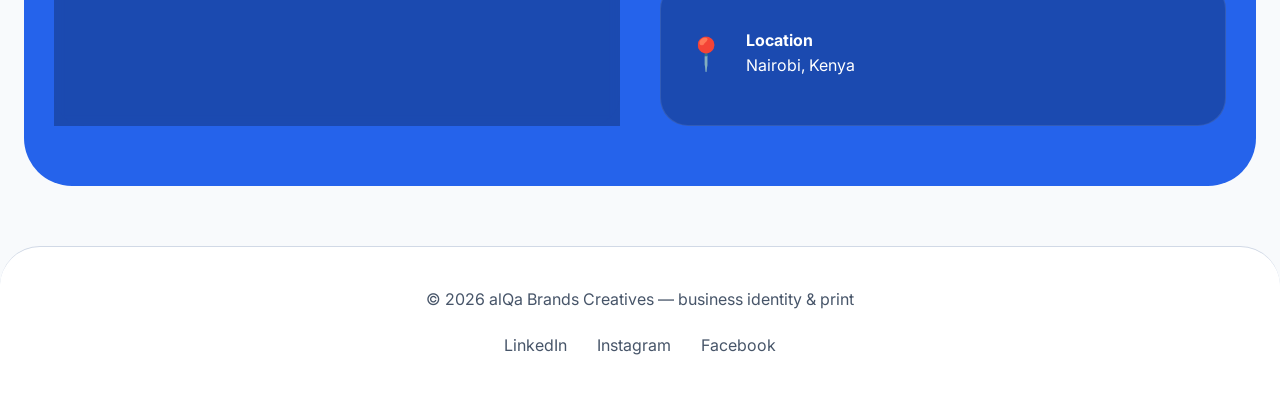
==== commit 3e2c6081: "link" ====
--- a/index.html
+++ b/index.html
@@ -319,8 +319,10 @@
         </div>
         <div class="about-map">
             <img src="images/Nairobi.webp" alt="Map location placeholder">
-            <h4>📍 Visit our workshop</h4>
-            <p><i>📌</i> 123 Creative Avenue, Industrial Area, Nairobi, Kenya</p>
+            < a href="https://maps.app.goo.gl/gj2GV1iSuztxewuXA" target="_blank" class="visit-link">
+                <h4>📍 Visit our workshop</h4>
+            </a>
+            <p><i>📌</i> Near Fortune Stationeries Limited, Ground Floor Kweria Rd, Nairobi</p>
             <p><i>🕒</i> Mon–Fri 8:00 – 18:00 · Sat 9:00 – 14:00</p>
             <p><i>📞</i> +254 794 851 212</p>
             <p style="font-style: italic; margin-top: 15px;">"We’d love to meet you and discuss your next project over a cup of Kenyan coffee."</p>
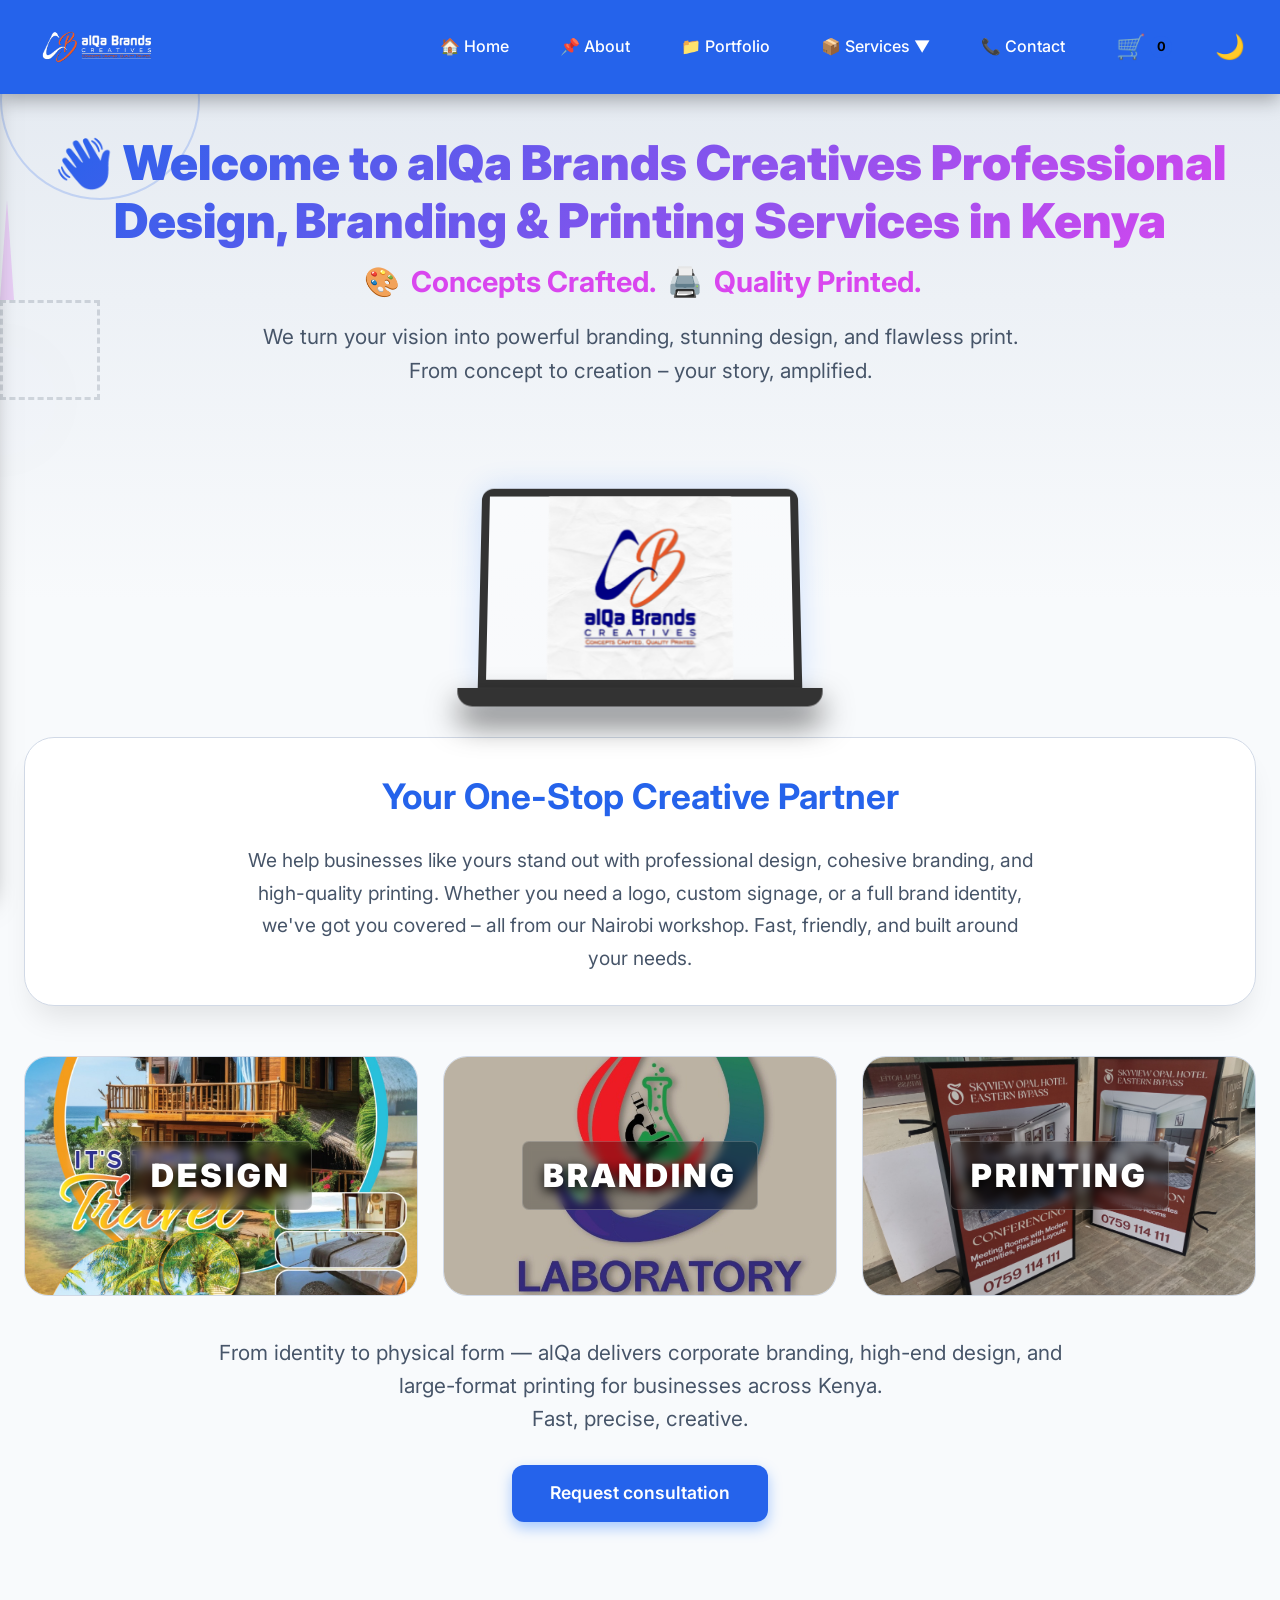
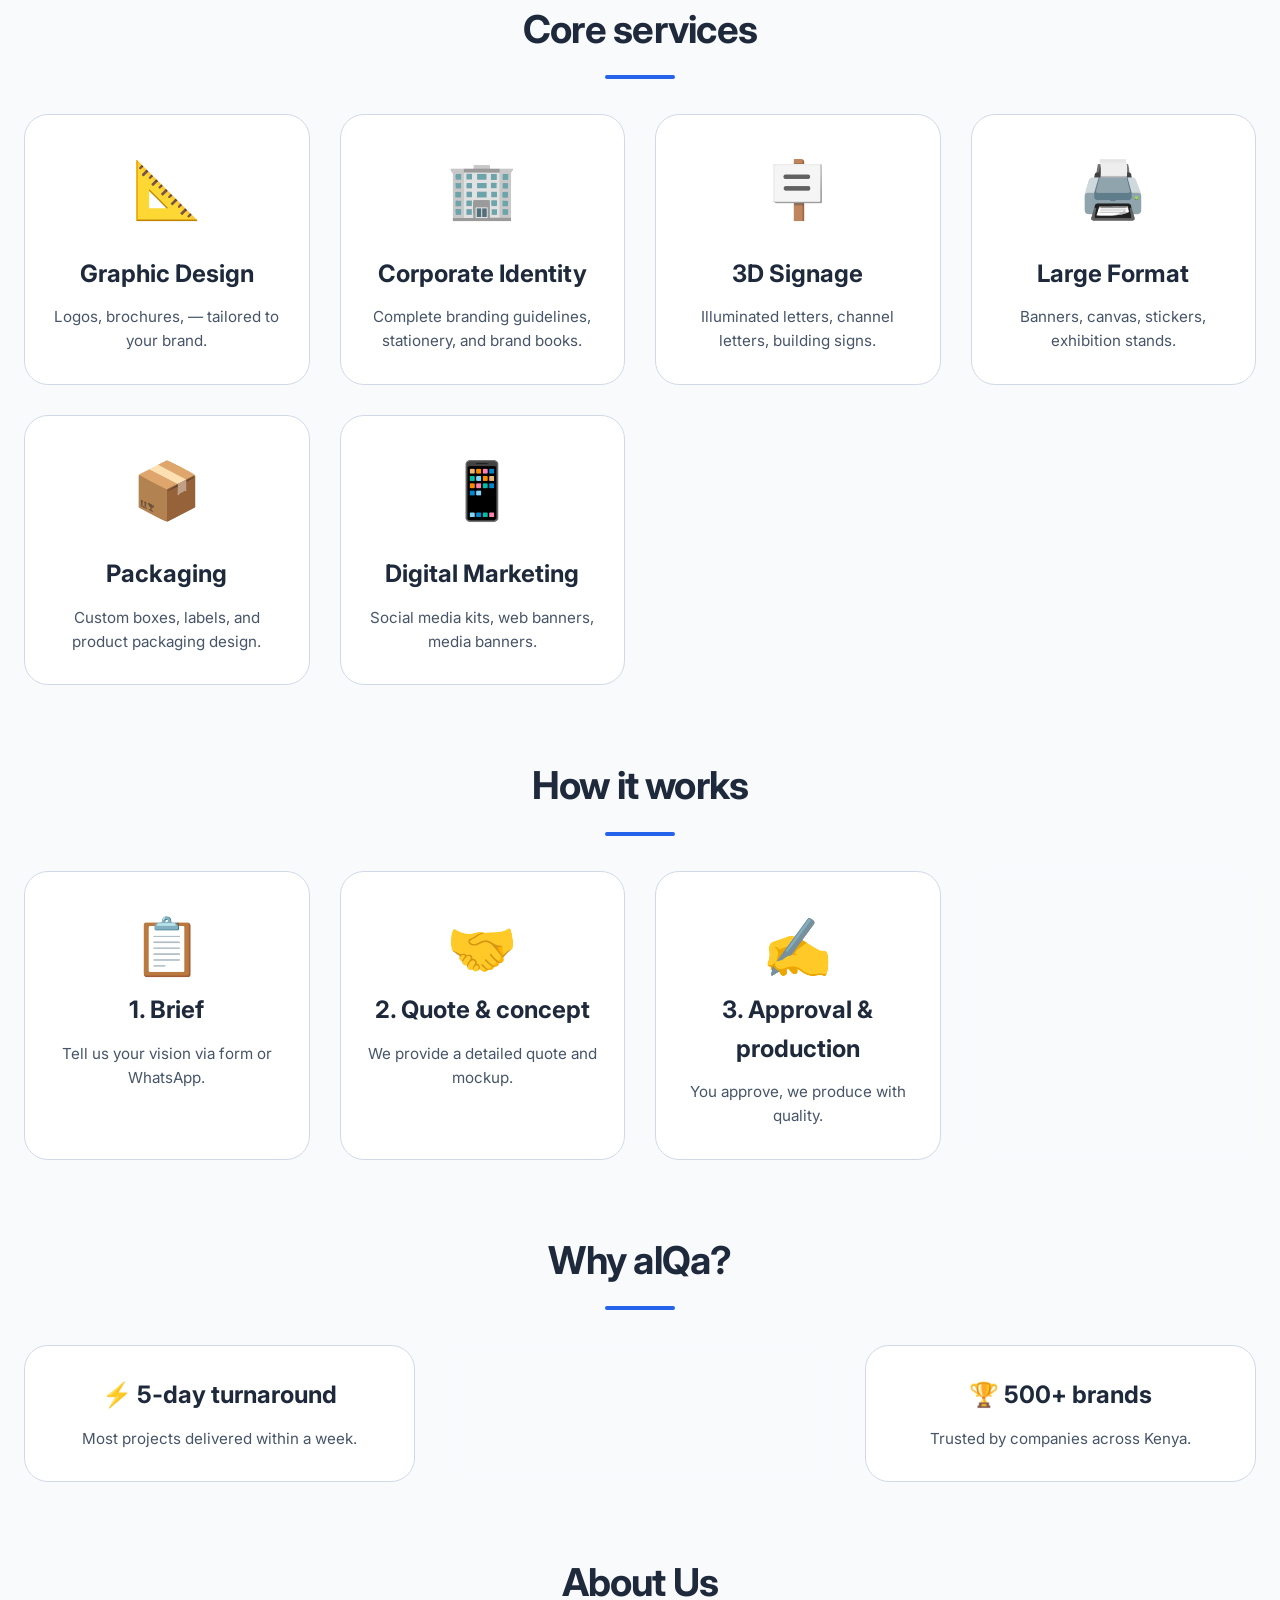
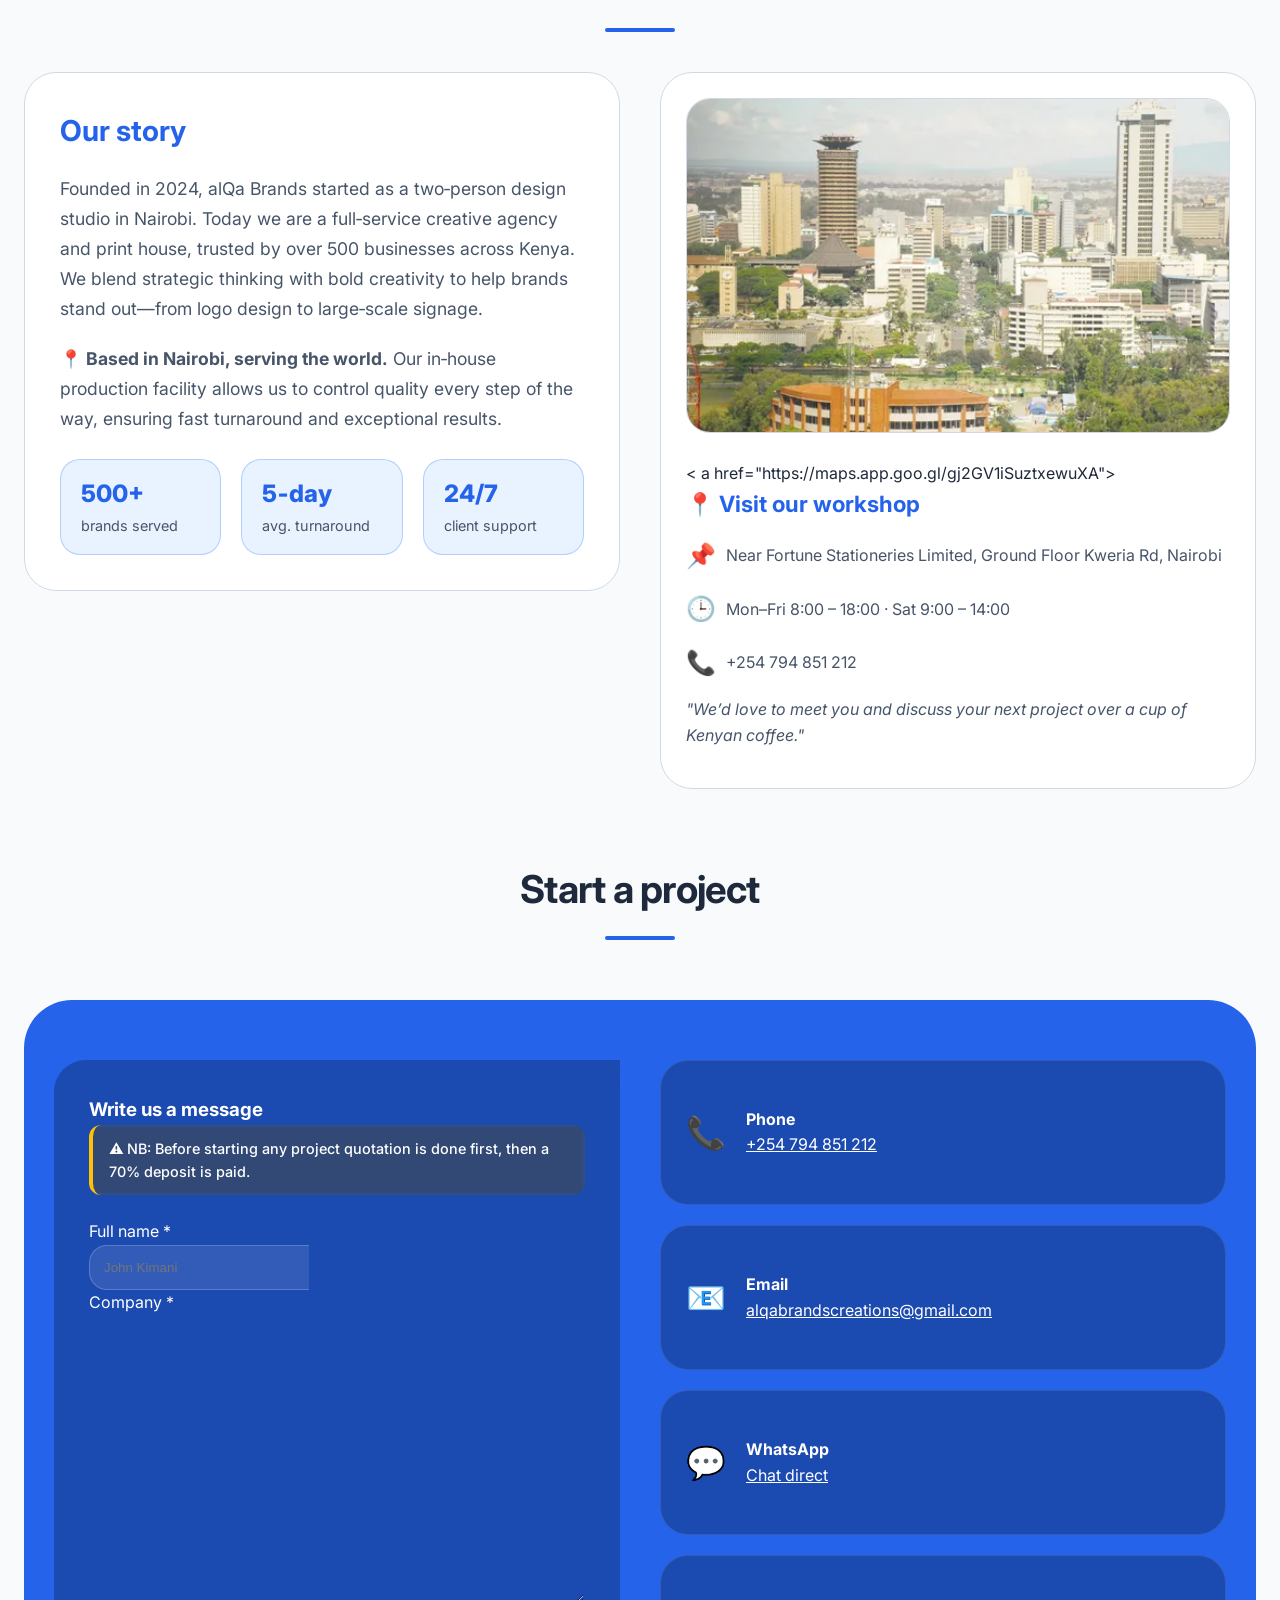
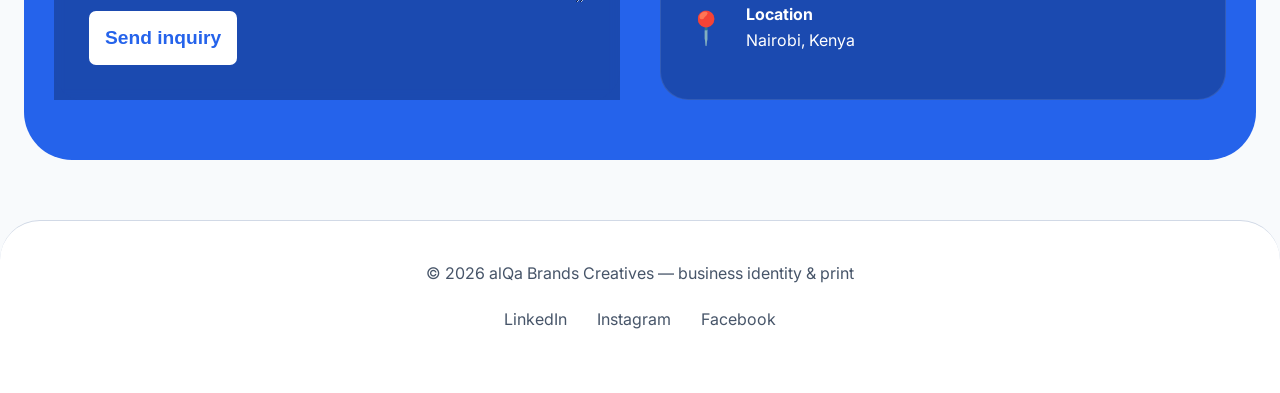
==== commit d31f22c1: "link2" ====
--- a/index.html
+++ b/index.html
@@ -319,7 +319,7 @@
         </div>
         <div class="about-map">
             <img src="images/Nairobi.webp" alt="Map location placeholder">
-            < a href="https://maps.app.goo.gl/gj2GV1iSuztxewuXA" target="_blank" class="visit-link">
+            < a href="https://maps.app.goo.gl/gj2GV1iSuztxewuXA">
                 <h4>📍 Visit our workshop</h4>
             </a>
             <p><i>📌</i> Near Fortune Stationeries Limited, Ground Floor Kweria Rd, Nairobi</p>
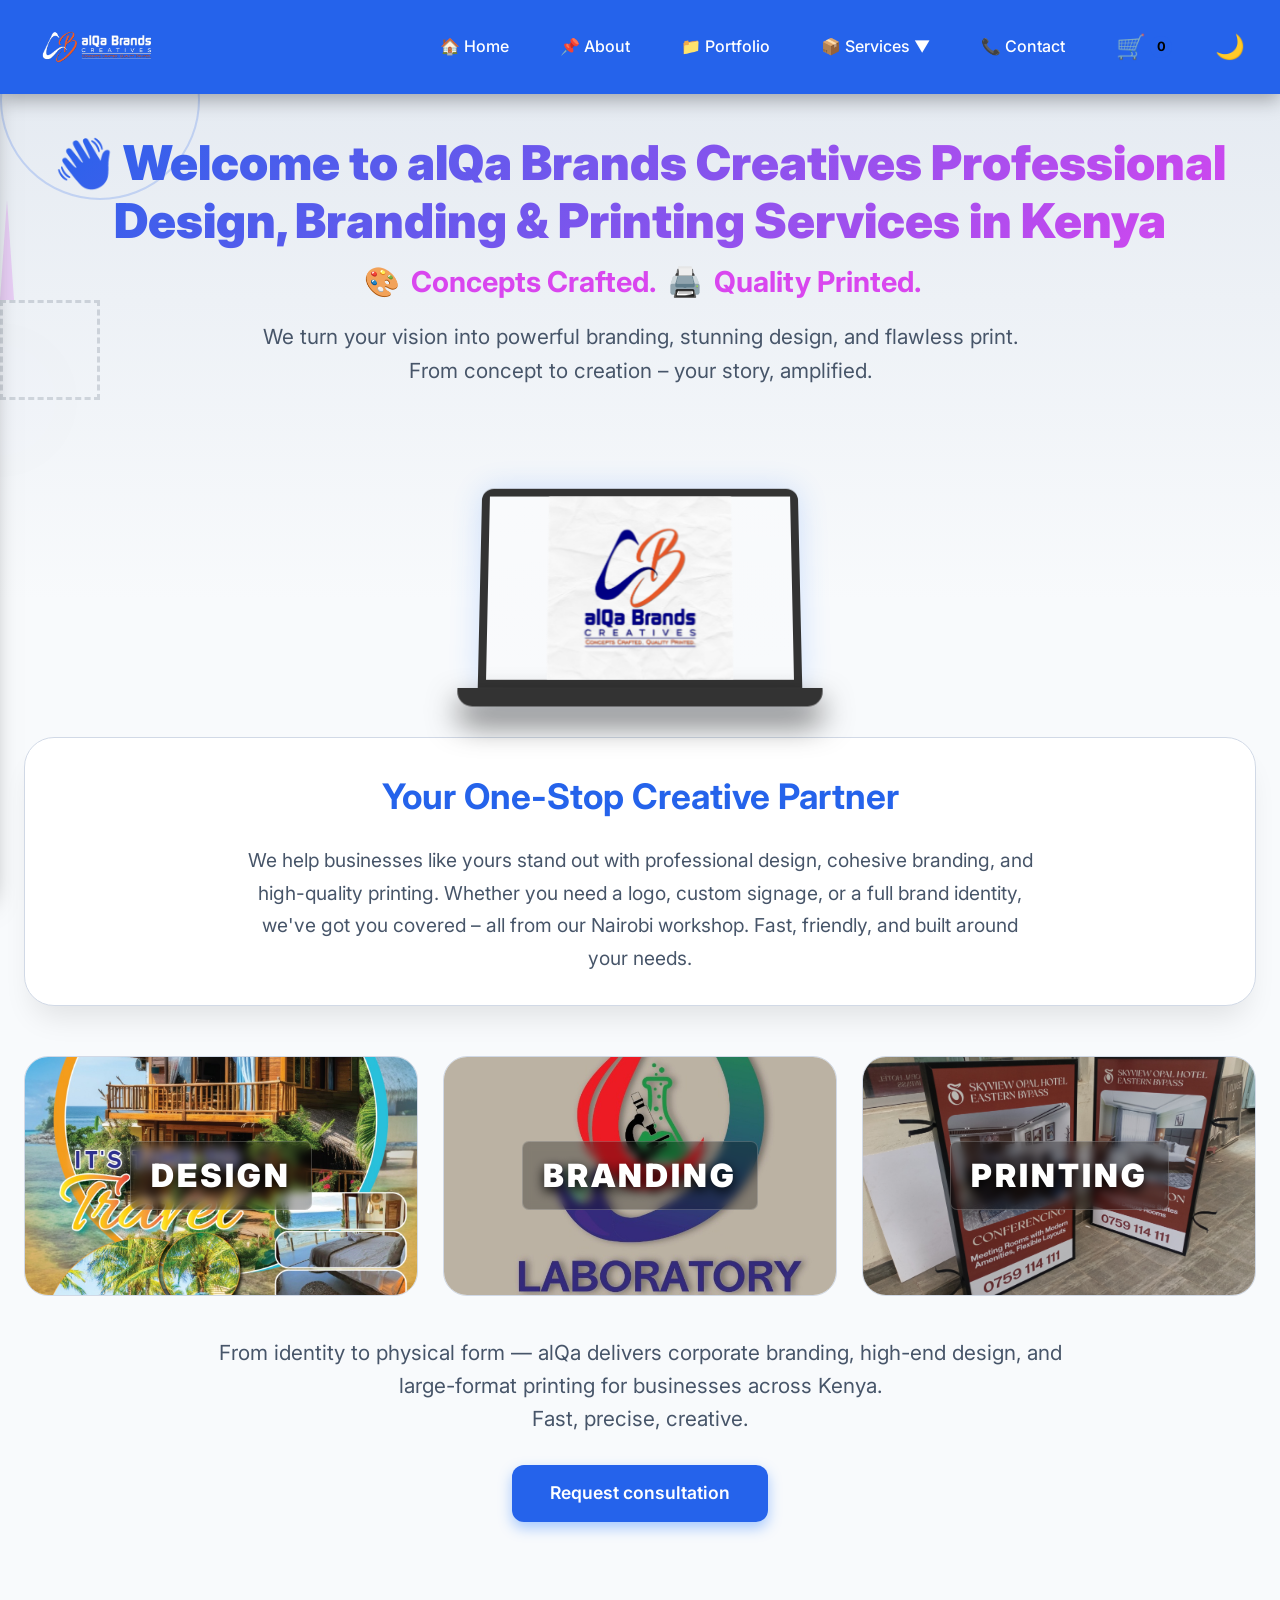
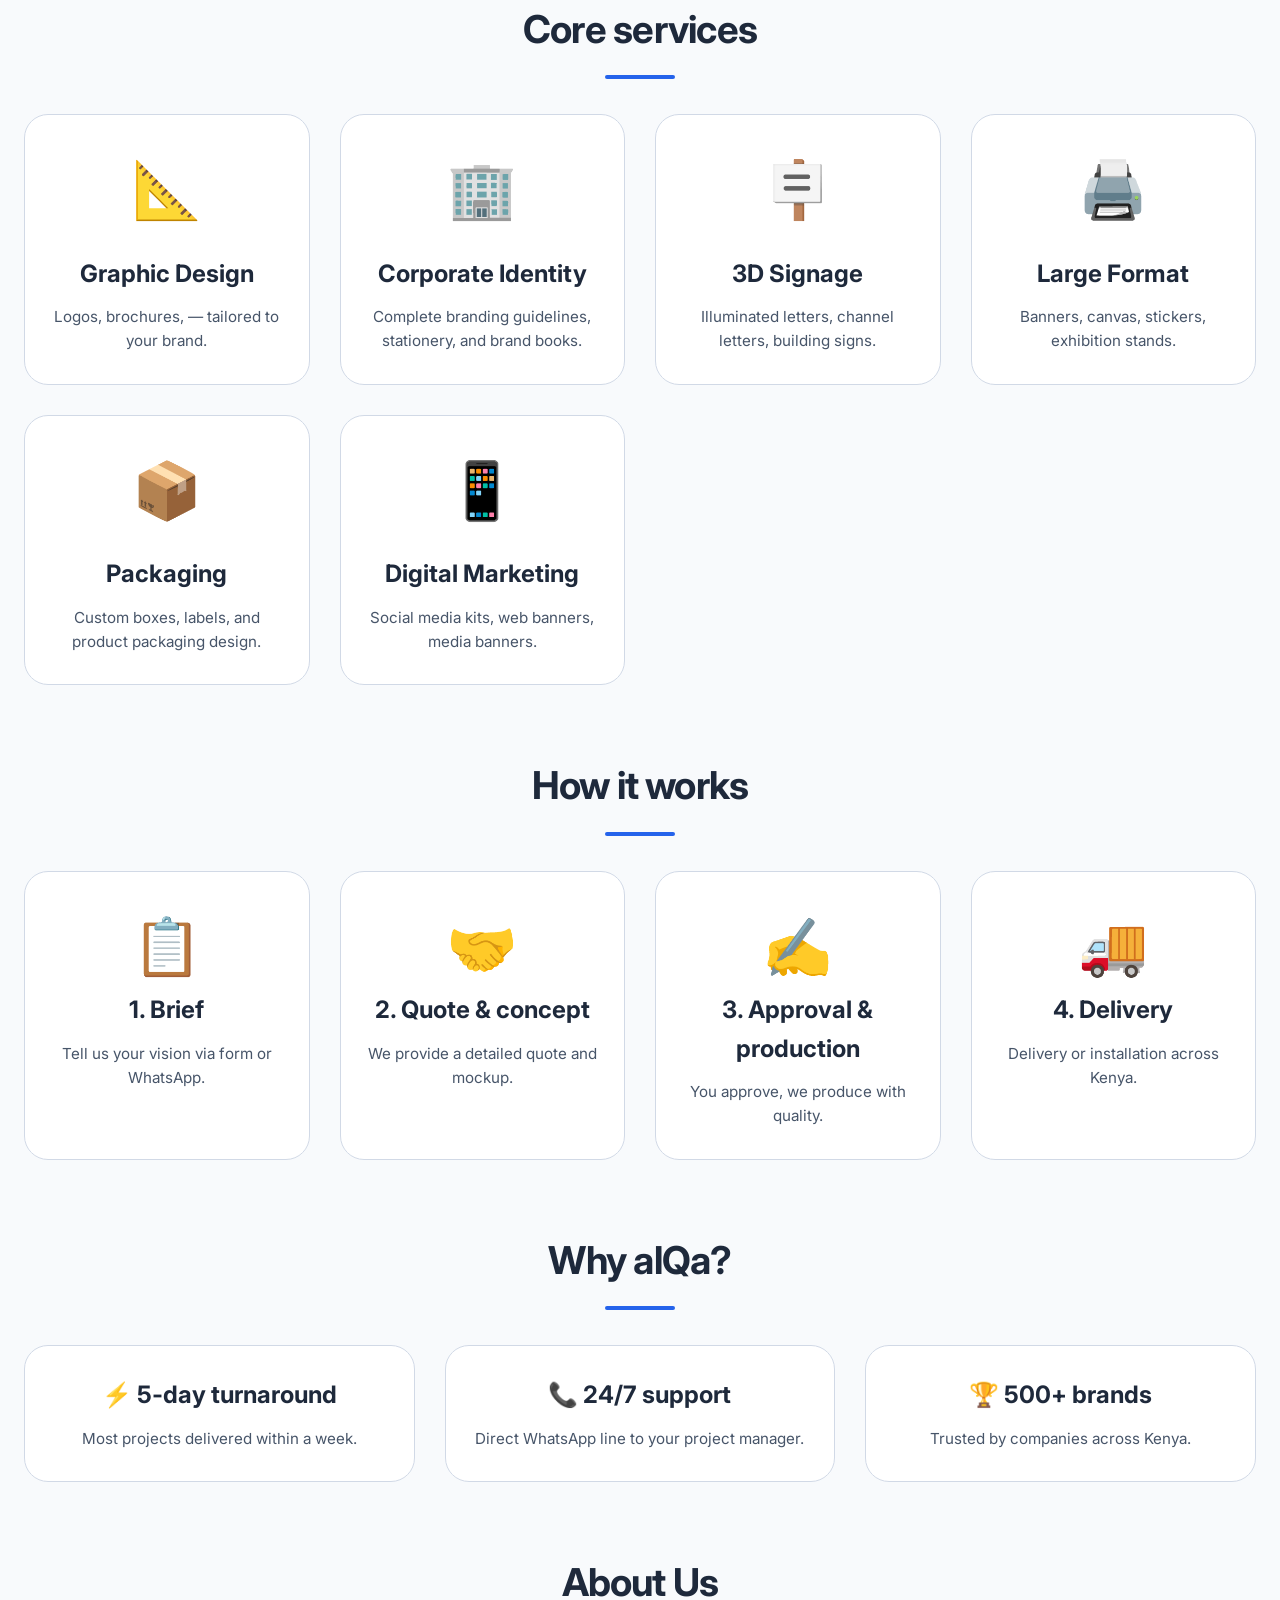
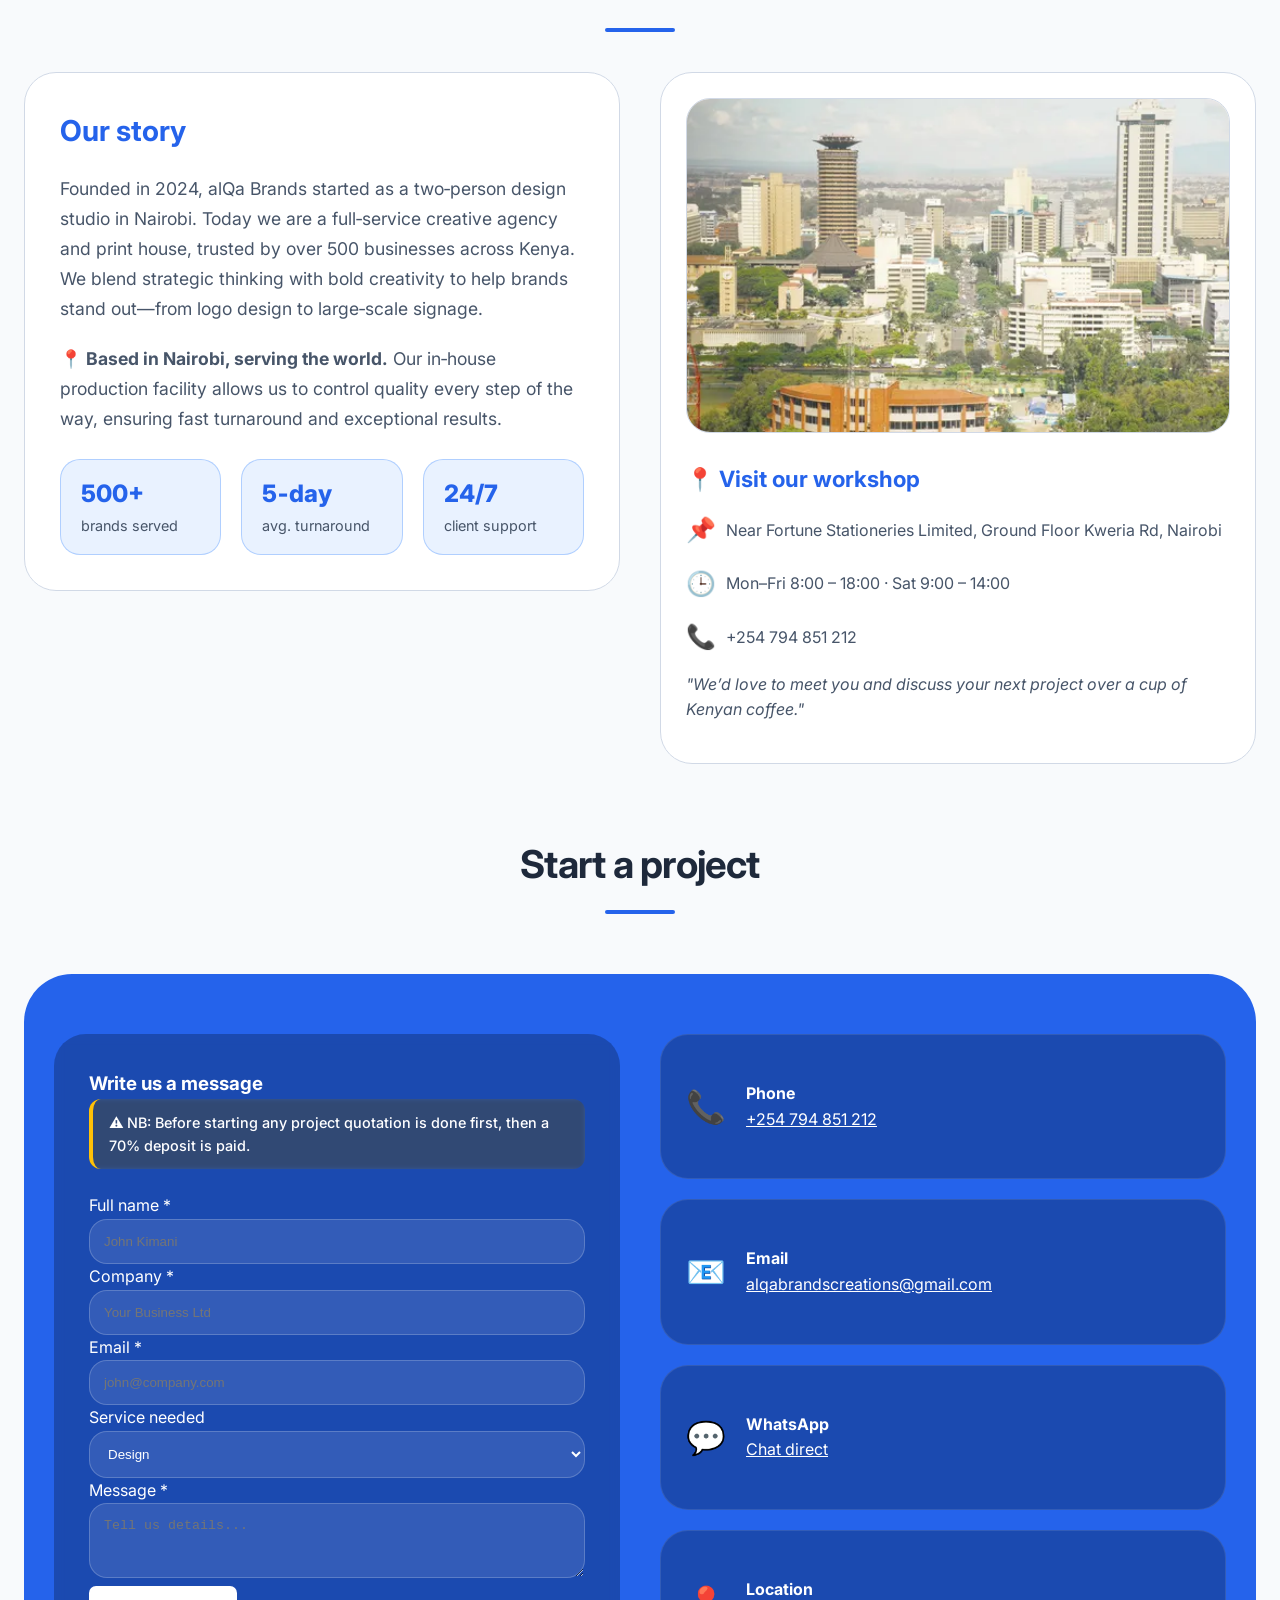
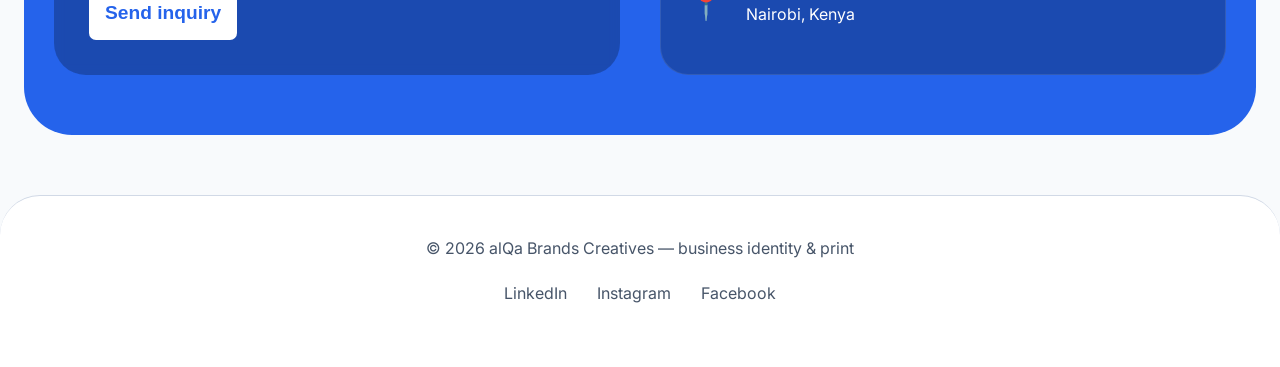
==== commit bb50ad17: "link3" ====
--- a/index.html
+++ b/index.html
@@ -319,9 +319,7 @@
         </div>
         <div class="about-map">
             <img src="images/Nairobi.webp" alt="Map location placeholder">
-            < a href="https://maps.app.goo.gl/gj2GV1iSuztxewuXA">
-                <h4>📍 Visit our workshop</h4>
-            </a>
+                <h4 a href="https://maps.app.goo.gl/gj2GV1iSuztxewuXA">📍 Visit our workshop</h4>
             <p><i>📌</i> Near Fortune Stationeries Limited, Ground Floor Kweria Rd, Nairobi</p>
             <p><i>🕒</i> Mon–Fri 8:00 – 18:00 · Sat 9:00 – 14:00</p>
             <p><i>📞</i> +254 794 851 212</p>
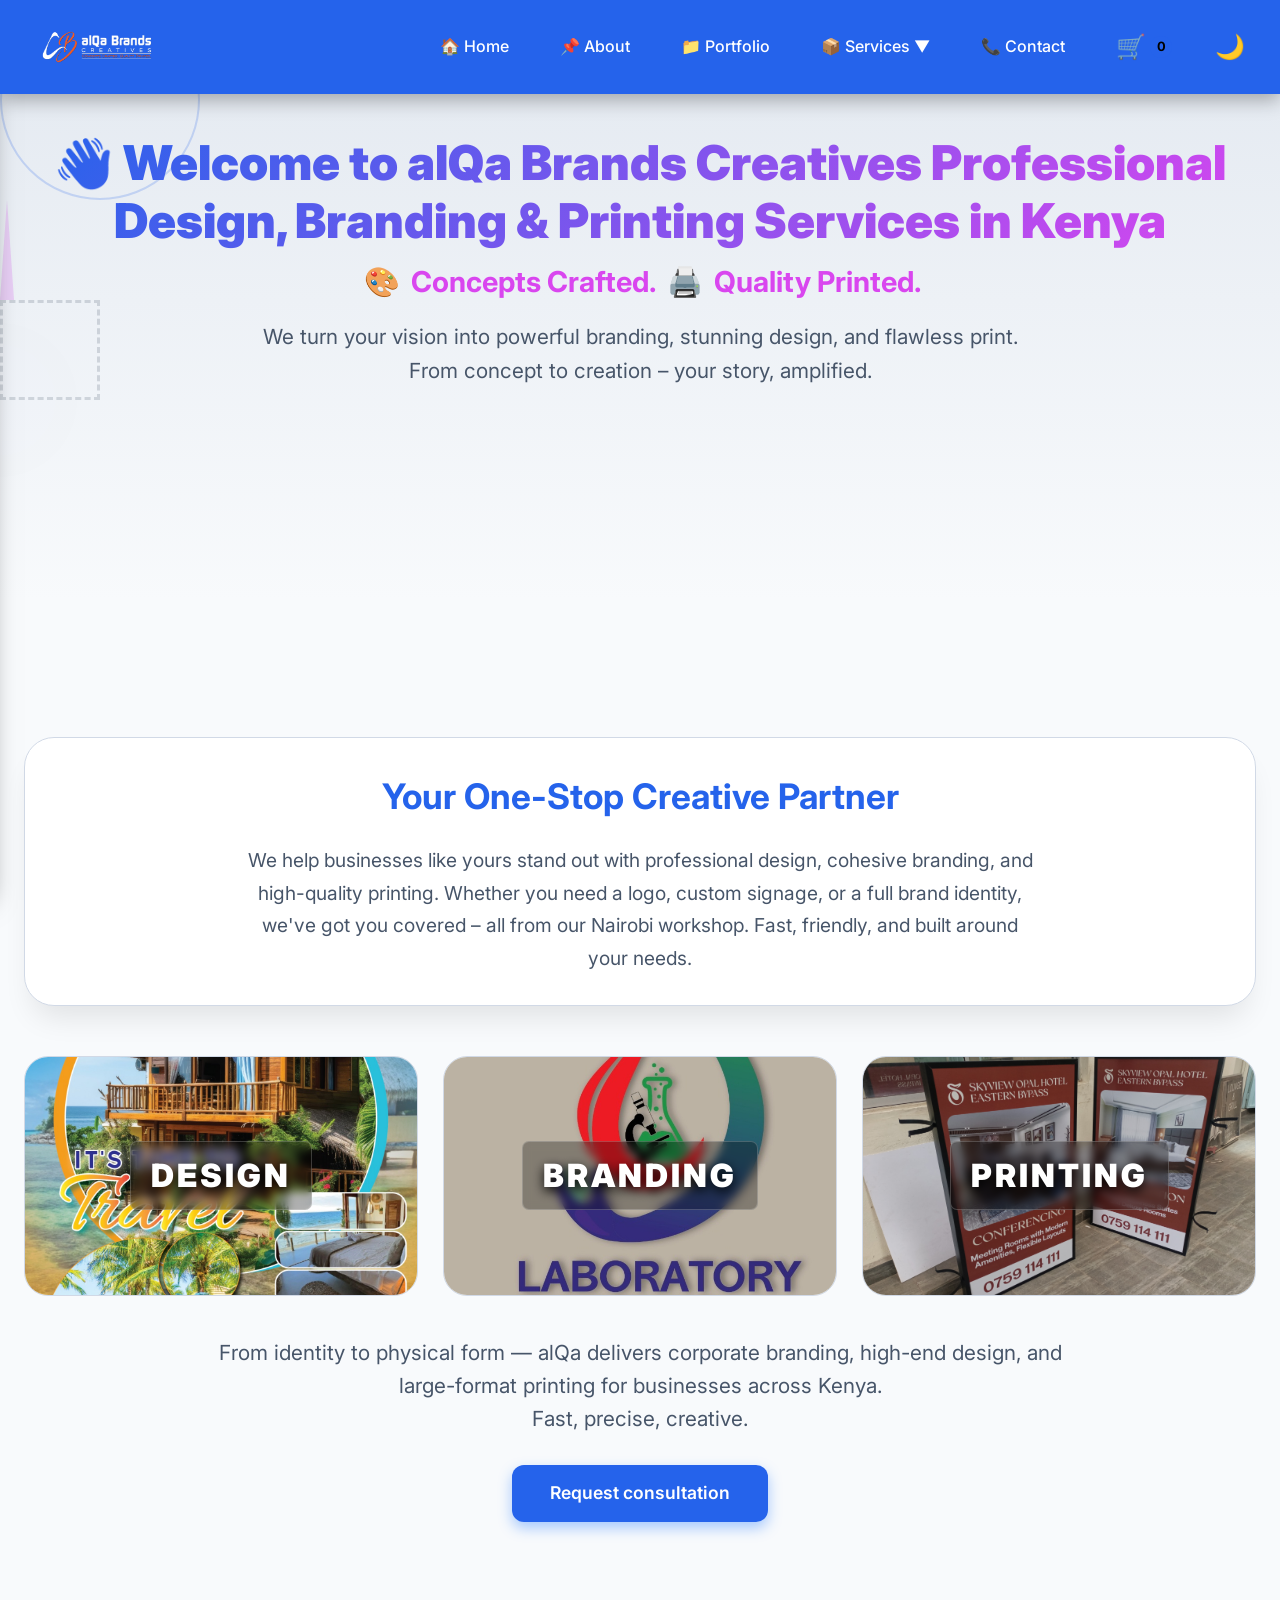
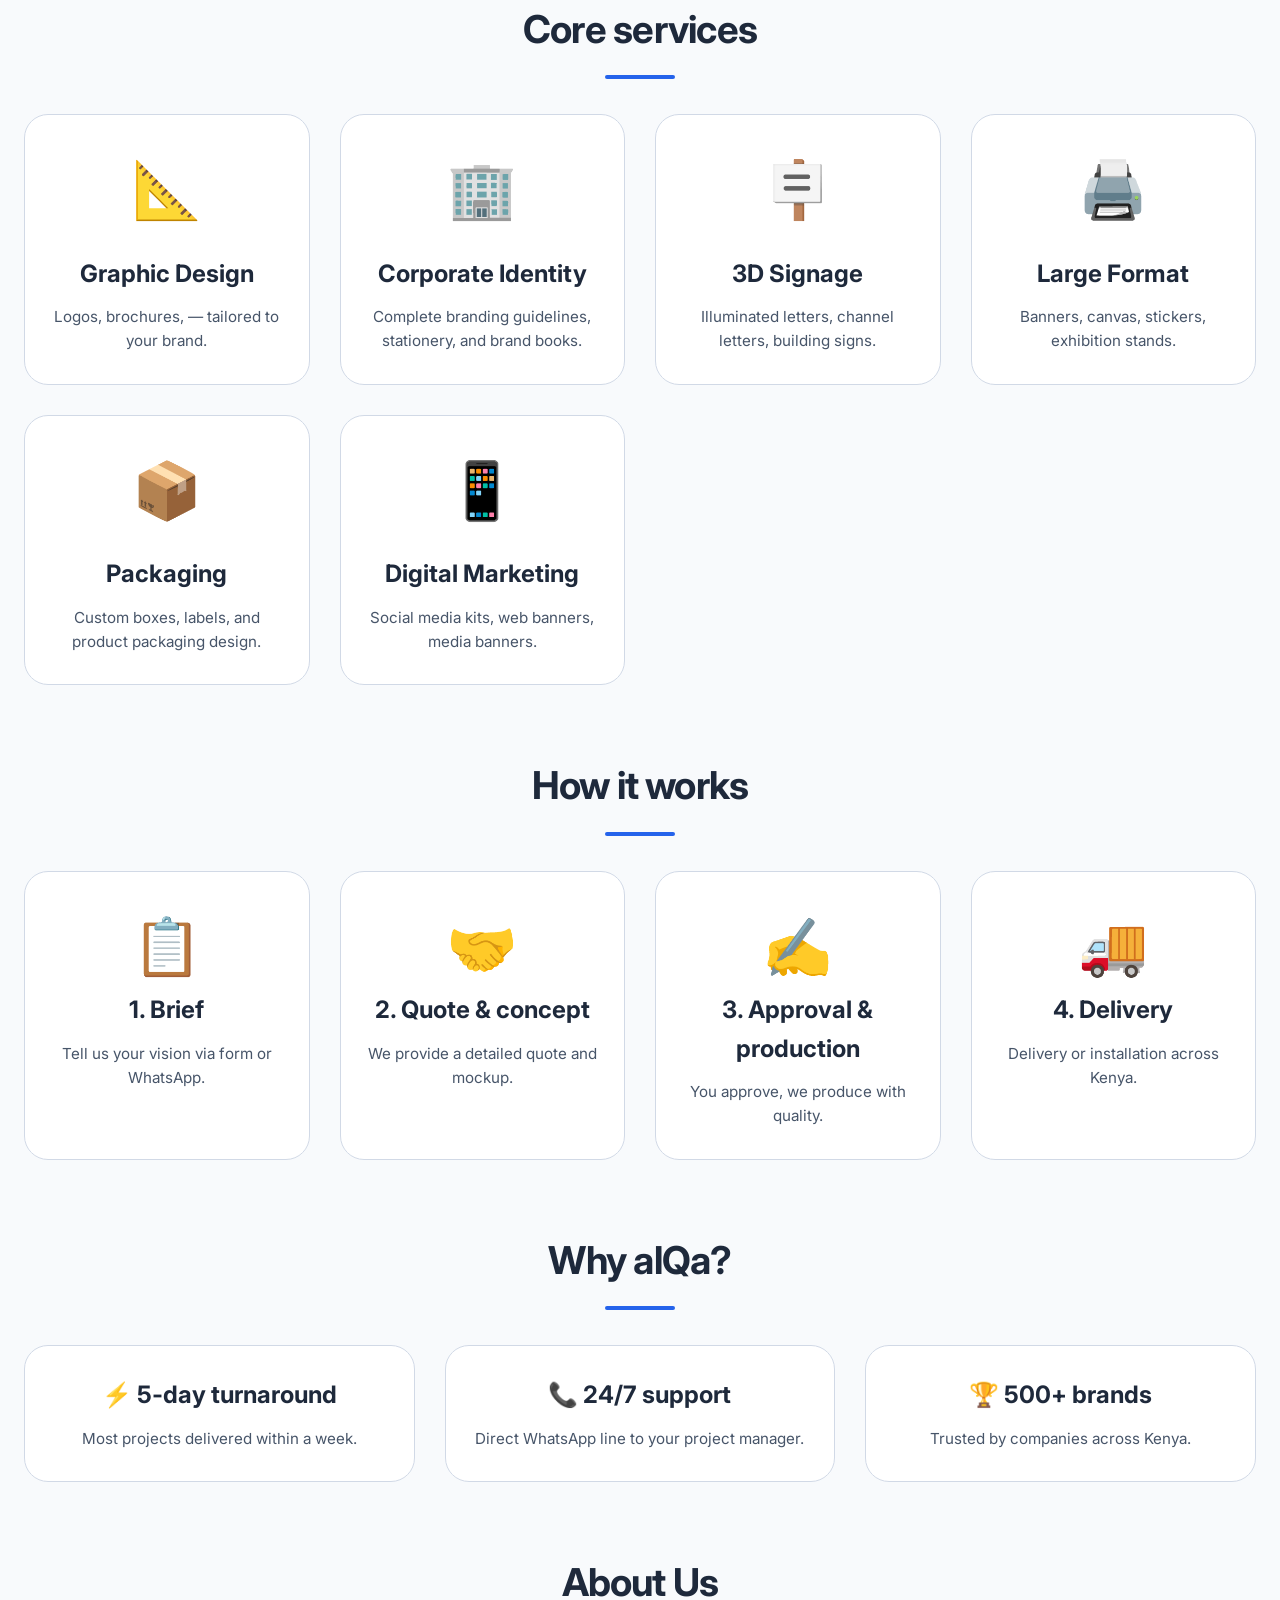
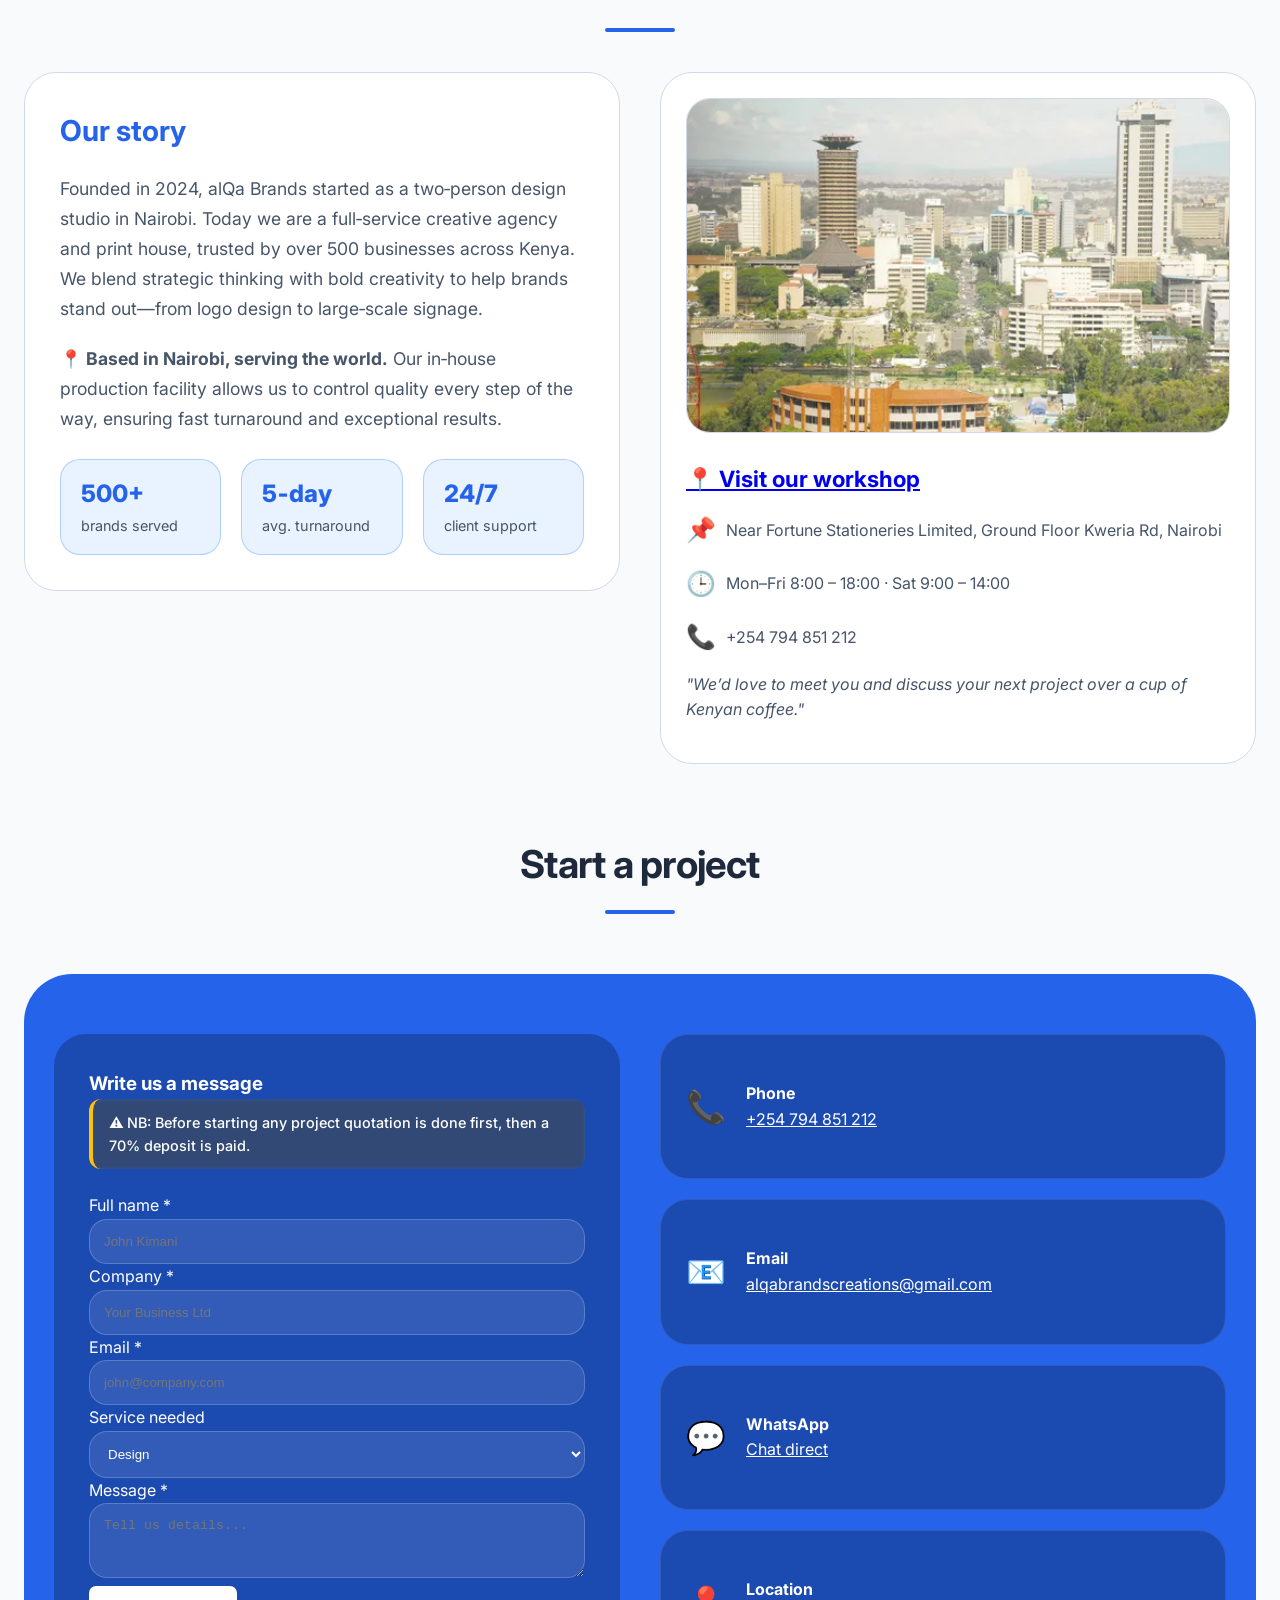
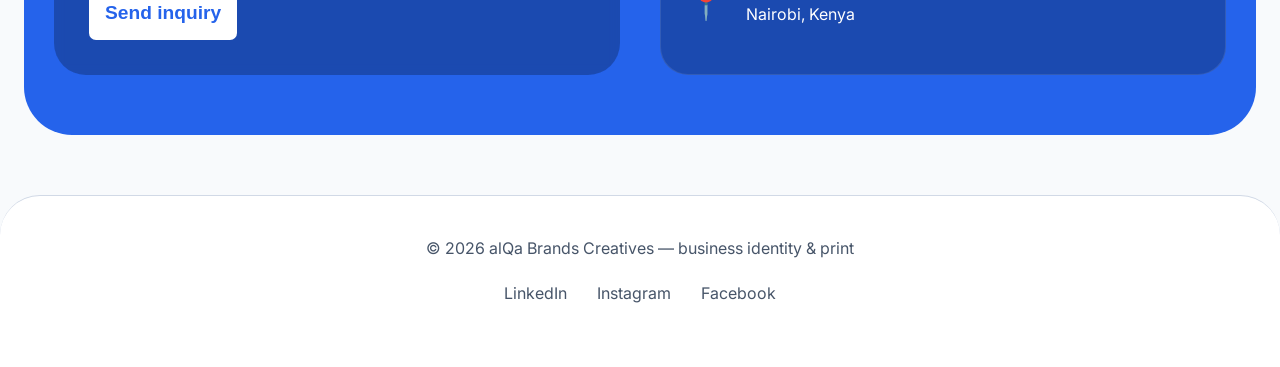
==== commit 3e49d096: "link4" ====
--- a/index.html
+++ b/index.html
@@ -319,7 +319,7 @@
         </div>
         <div class="about-map">
             <img src="images/Nairobi.webp" alt="Map location placeholder">
-                <h4 a href="https://maps.app.goo.gl/gj2GV1iSuztxewuXA">📍 Visit our workshop</h4>
+            <h4><a href="https://maps.app.goo.gl/gj2GV1iSuztxewuXA" target="_blank" rel="noopener noreferrer">📍 Visit our workshop</a></h4>
             <p><i>📌</i> Near Fortune Stationeries Limited, Ground Floor Kweria Rd, Nairobi</p>
             <p><i>🕒</i> Mon–Fri 8:00 – 18:00 · Sat 9:00 – 14:00</p>
             <p><i>📞</i> +254 794 851 212</p>
